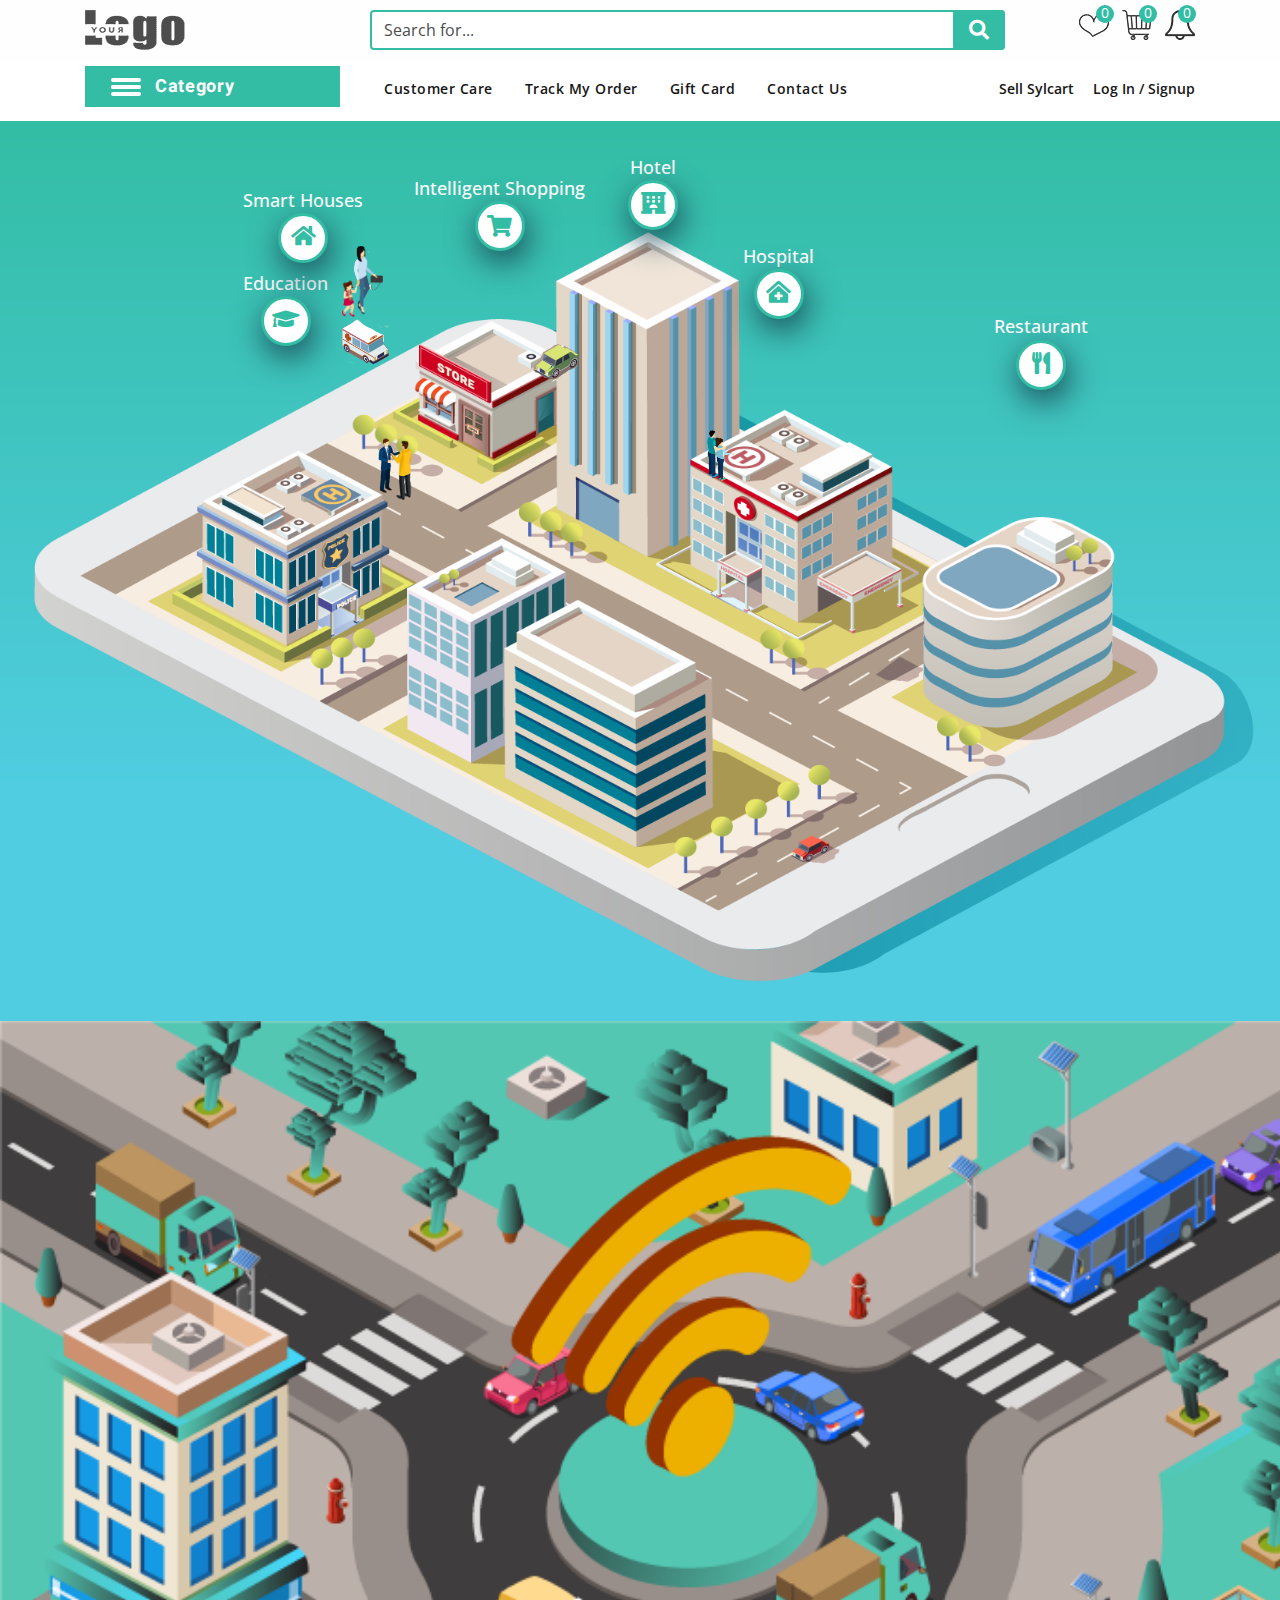
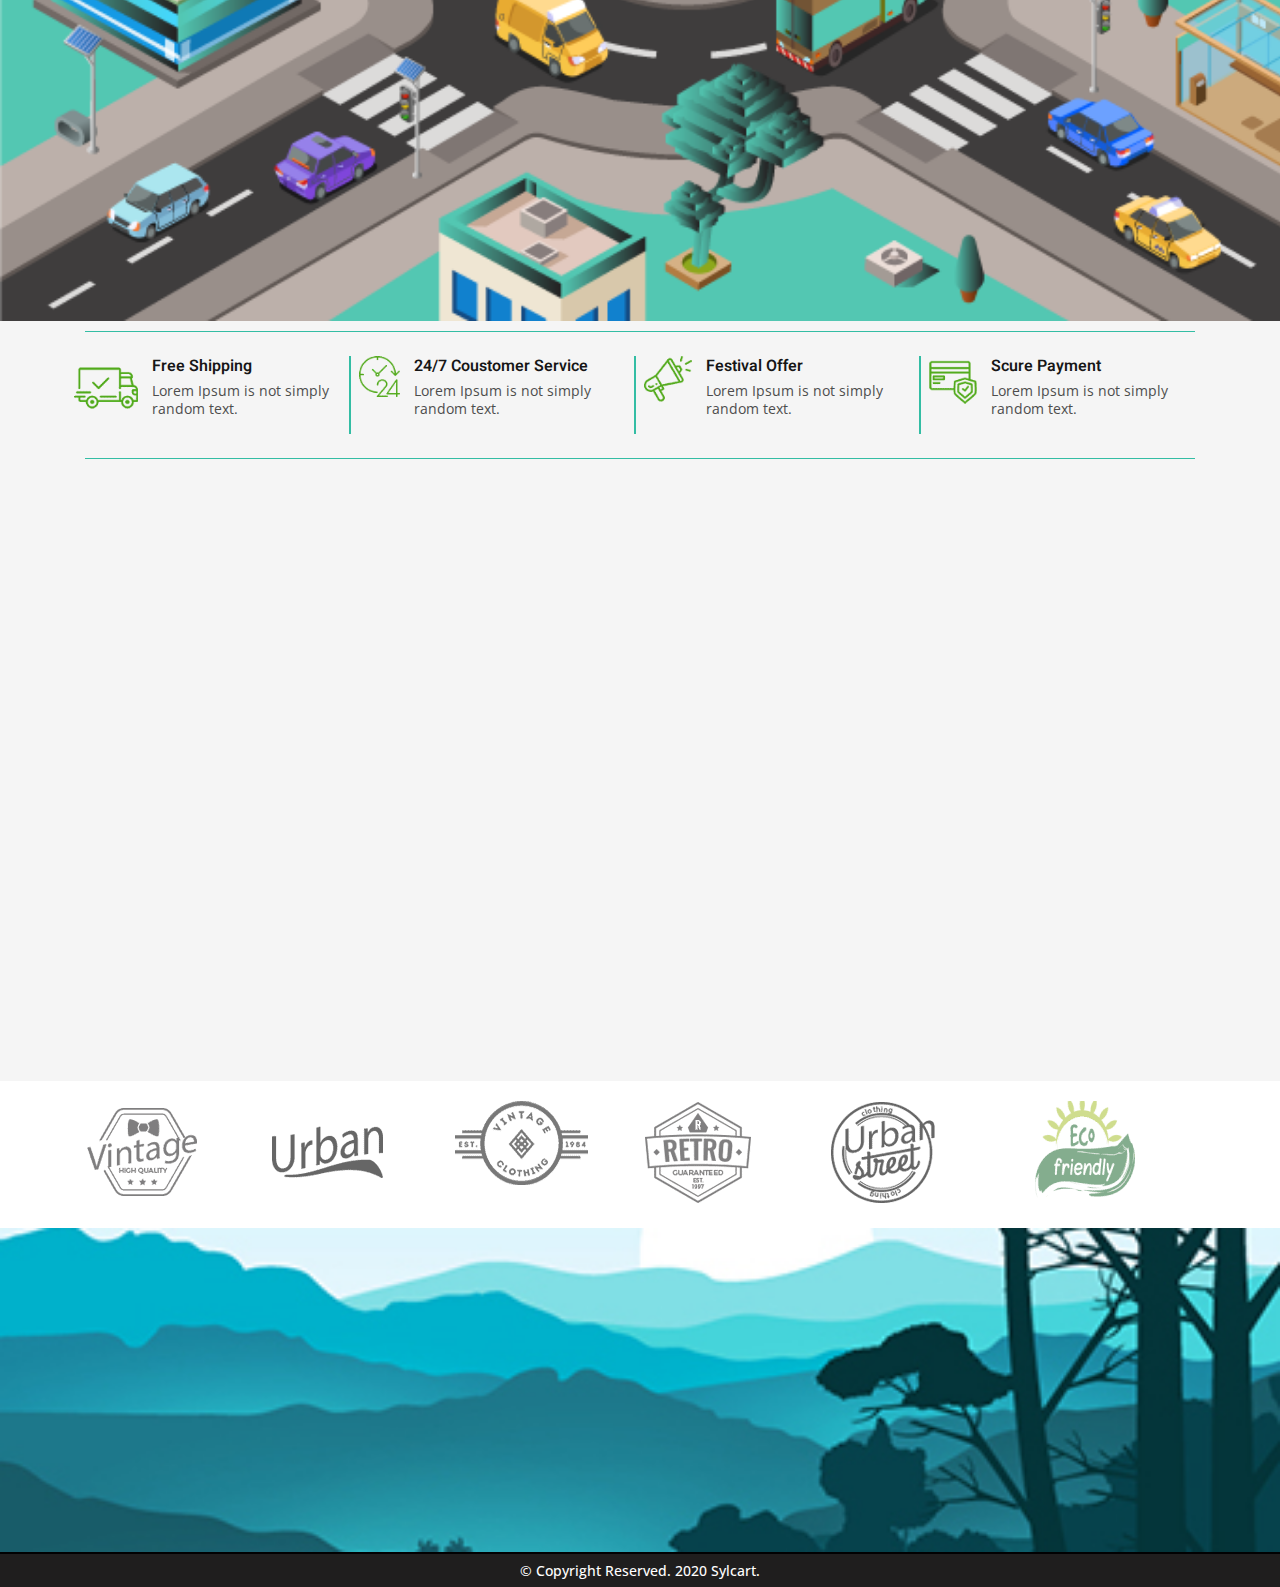
==== index.html @ ba83e910 "a new project of delwar sir" ====
<!DOCTYPE html>
<html lang="en">
<head>
    <meta charset="UTF-8">
    <meta name="viewport" content="width=device-width, initial-scale=1.0">
    <title>smart city</title>
    <!--=== ALL CSS Here ===-->
    <!--=== Bootstrap ===-->
	<link rel="stylesheet" href="https://maxcdn.bootstrapcdn.com/bootstrap/4.0.0/css/bootstrap.min.css">
	<link href="https://fonts.googleapis.com/css2?family=Heebo:wght@400;500;600;700&family=Open+Sans:wght@400;600;700;800&display=swap" rel="stylesheet"> 
    <!--=== Fontawesome icon ===-->
    <link rel="stylesheet" href="assets/css/fontawesome.min.css">
	<link rel="stylesheet" href="assets/css/all.min.css">
	<!--=== slick slider ===-->
	<link rel="stylesheet" href="assets/css/plugin/slick.css">
	<link rel="stylesheet" href="assets/css/plugin/slick-theme.css">
	<!--=== OWL CAROUSEL ===-->
	<link rel="stylesheet" href="assets/css/plugin/owl.carousel.min.css">
	<link rel="stylesheet" href="assets/css/plugin/owl.theme.default.min.css">
    <!--=== wow animation ===-->
    <link rel="stylesheet" href="assets//css/plugin/animate.css">
    <!--=== Custom CSS ===-->
    <link rel="stylesheet" href="assets/css/style.css">
    <link rel="stylesheet" href="assets/css/responsive.css">
</head>
<body>
	  <!-- LOADER AREA START -->
	  <div class="loader_box">
		<div class="loading">
		  <div class="loading__ring">
			<svg xmlns="http://www.w3.org/2000/svg" xmlns:xlink="http://www.w3.org/1999/xlink" version="1.1" x="0px" y="0px" viewBox="0 0 100 100" style="enable-background:new 0 0 100 100;" xml:space="preserve"><path d="M85.5,42c-0.2-0.8-0.5-1.7-0.8-2.5c-0.3-0.9-0.7-1.6-1-2.3c-0.3-0.7-0.6-1.3-1-1.9c0.3,0.5,0.5,1.1,0.8,1.7  c0.2,0.7,0.6,1.5,0.8,2.3s0.5,1.7,0.8,2.5c0.8,3.5,1.3,7.5,0.8,12c-0.4,4.3-1.8,9-4.2,13.4c-2.4,4.2-5.9,8.2-10.5,11.2  c-1.1,0.7-2.2,1.5-3.4,2c-0.5,0.2-1.2,0.6-1.8,0.8s-1.3,0.5-1.9,0.8c-2.6,1-5.3,1.7-8.1,1.8l-1.1,0.1L53.8,84c-0.7,0-1.4,0-2.1,0  c-1.4-0.1-2.9-0.1-4.2-0.5c-1.4-0.1-2.8-0.6-4.1-0.8c-1.4-0.5-2.7-0.9-3.9-1.5c-1.2-0.6-2.4-1.2-3.7-1.9c-0.6-0.3-1.2-0.7-1.7-1.1  l-0.8-0.6c-0.3-0.1-0.6-0.4-0.8-0.6l-0.8-0.6L31.3,76l-0.2-0.2L31,75.7l-0.1-0.1l0,0l-1.5-1.5c-1.2-1-1.9-2.1-2.7-3.1  c-0.4-0.4-0.7-1.1-1.1-1.7l-1.1-1.7c-0.3-0.6-0.6-1.2-0.9-1.8c-0.2-0.5-0.6-1.2-0.8-1.8c-0.4-1.2-1-2.4-1.2-3.7  c-0.2-0.6-0.4-1.2-0.5-1.9c-0.1-0.6-0.2-1.2-0.3-1.8c-0.3-1.2-0.3-2.4-0.4-3.7c-0.1-1.2,0-2.5,0.1-3.7c0.2-1.2,0.3-2.4,0.6-3.5  c0.1-0.6,0.3-1.1,0.4-1.7l0.1-0.8l0.3-0.8c1.5-4.3,3.8-8,6.5-11c0.8-0.8,1.4-1.5,2.1-2.1c0.9-0.9,1.4-1.3,2.2-1.8  c1.4-1.2,2.9-2,4.3-2.8c2.8-1.5,5.5-2.3,7.7-2.8s4-0.7,5.2-0.6c0.6-0.1,1.1,0,1.4,0s0.4,0,0.4,0h0.1c2.7,0.1,5-2.2,5-5  c0.1-2.7-2.2-5-5-5c-0.2,0-0.2,0-0.3,0c0,0-0.2,0.1-0.6,0.1c-0.4,0-1,0-1.8,0.1c-1.6,0.1-4,0.4-6.9,1.2c-2.9,0.8-6.4,2-9.9,4.1  c-1.8,1-3.6,2.3-5.4,3.8C26,21.4,25,22.2,24.4,23c-0.2,0.2-0.4,0.4-0.6,0.6c-0.2,0.2-0.5,0.4-0.6,0.7c-0.5,0.4-0.8,0.9-1.3,1.4  c-3.2,3.9-5.9,8.8-7.5,14.3l-0.3,1l-0.2,1.1c-0.1,0.7-0.3,1.4-0.4,2.1c-0.3,1.5-0.4,2.9-0.5,4.5c0,1.5-0.1,3,0.1,4.5  c0.2,1.5,0.2,3,0.6,4.6c0.1,0.7,0.3,1.5,0.4,2.3c0.2,0.8,0.5,1.5,0.7,2.3c0.4,1.6,1.1,3,1.7,4.4c0.3,0.7,0.7,1.4,1.1,2.1  c0.4,0.8,0.8,1.4,1.2,2.1c0.5,0.7,0.9,1.4,1.4,2s0.9,1.3,1.5,1.9c1.1,1.3,2.2,2.7,3.3,3.5l1.7,1.6c0,0,0.1,0.1,0.1,0.1c0,0,0,0,0,0  c0,0,0,0,0,0l0.1,0.1l0.1,0.1h0.2l0.5,0.4l1,0.7c0.4,0.2,0.6,0.5,1,0.7l1.1,0.6c0.8,0.4,1.4,0.9,2.1,1.2c1.4,0.7,2.9,1.5,4.4,2  c1.5,0.7,3.1,1,4.6,1.5c1.5,0.3,3.1,0.7,4.7,0.8c1.6,0.2,3.1,0.2,4.7,0.2c0.8,0,1.6-0.1,2.4-0.1l1.2-0.1l1.1-0.1  c3.1-0.4,6.1-1.3,8.9-2.4c0.8-0.3,1.4-0.6,2.1-0.9s1.3-0.7,2-1.1c1.3-0.7,2.6-1.7,3.7-2.5c0.5-0.4,1-0.9,1.6-1.3l0.8-0.6l0.2-0.2  c0,0,0.1-0.1,0.1-0.1c0.1-0.1,0,0,0,0v0.1l0.1-0.1l0.4-0.4c0.5-0.5,1-1,1.5-1.5c0.3-0.3,0.5-0.5,0.8-0.8l0.7-0.8  c0.9-1.1,1.8-2.2,2.5-3.3c0.4-0.6,0.7-1.1,1.1-1.7c0.3-0.7,0.6-1.2,0.9-1.8c2.4-4.9,3.5-9.8,3.7-14.4C87.3,49.7,86.6,45.5,85.5,42z"></path></svg>
		  </div>
		  <div class="loading__ring">
			<svg xmlns="http://www.w3.org/2000/svg" xmlns:xlink="http://www.w3.org/1999/xlink" version="1.1" x="0px" y="0px" viewBox="0 0 100 100" style="enable-background:new 0 0 100 100;" xml:space="preserve"><path d="M85.5,42c-0.2-0.8-0.5-1.7-0.8-2.5c-0.3-0.9-0.7-1.6-1-2.3c-0.3-0.7-0.6-1.3-1-1.9c0.3,0.5,0.5,1.1,0.8,1.7  c0.2,0.7,0.6,1.5,0.8,2.3s0.5,1.7,0.8,2.5c0.8,3.5,1.3,7.5,0.8,12c-0.4,4.3-1.8,9-4.2,13.4c-2.4,4.2-5.9,8.2-10.5,11.2  c-1.1,0.7-2.2,1.5-3.4,2c-0.5,0.2-1.2,0.6-1.8,0.8s-1.3,0.5-1.9,0.8c-2.6,1-5.3,1.7-8.1,1.8l-1.1,0.1L53.8,84c-0.7,0-1.4,0-2.1,0  c-1.4-0.1-2.9-0.1-4.2-0.5c-1.4-0.1-2.8-0.6-4.1-0.8c-1.4-0.5-2.7-0.9-3.9-1.5c-1.2-0.6-2.4-1.2-3.7-1.9c-0.6-0.3-1.2-0.7-1.7-1.1  l-0.8-0.6c-0.3-0.1-0.6-0.4-0.8-0.6l-0.8-0.6L31.3,76l-0.2-0.2L31,75.7l-0.1-0.1l0,0l-1.5-1.5c-1.2-1-1.9-2.1-2.7-3.1  c-0.4-0.4-0.7-1.1-1.1-1.7l-1.1-1.7c-0.3-0.6-0.6-1.2-0.9-1.8c-0.2-0.5-0.6-1.2-0.8-1.8c-0.4-1.2-1-2.4-1.2-3.7  c-0.2-0.6-0.4-1.2-0.5-1.9c-0.1-0.6-0.2-1.2-0.3-1.8c-0.3-1.2-0.3-2.4-0.4-3.7c-0.1-1.2,0-2.5,0.1-3.7c0.2-1.2,0.3-2.4,0.6-3.5  c0.1-0.6,0.3-1.1,0.4-1.7l0.1-0.8l0.3-0.8c1.5-4.3,3.8-8,6.5-11c0.8-0.8,1.4-1.5,2.1-2.1c0.9-0.9,1.4-1.3,2.2-1.8  c1.4-1.2,2.9-2,4.3-2.8c2.8-1.5,5.5-2.3,7.7-2.8s4-0.7,5.2-0.6c0.6-0.1,1.1,0,1.4,0s0.4,0,0.4,0h0.1c2.7,0.1,5-2.2,5-5  c0.1-2.7-2.2-5-5-5c-0.2,0-0.2,0-0.3,0c0,0-0.2,0.1-0.6,0.1c-0.4,0-1,0-1.8,0.1c-1.6,0.1-4,0.4-6.9,1.2c-2.9,0.8-6.4,2-9.9,4.1  c-1.8,1-3.6,2.3-5.4,3.8C26,21.4,25,22.2,24.4,23c-0.2,0.2-0.4,0.4-0.6,0.6c-0.2,0.2-0.5,0.4-0.6,0.7c-0.5,0.4-0.8,0.9-1.3,1.4  c-3.2,3.9-5.9,8.8-7.5,14.3l-0.3,1l-0.2,1.1c-0.1,0.7-0.3,1.4-0.4,2.1c-0.3,1.5-0.4,2.9-0.5,4.5c0,1.5-0.1,3,0.1,4.5  c0.2,1.5,0.2,3,0.6,4.6c0.1,0.7,0.3,1.5,0.4,2.3c0.2,0.8,0.5,1.5,0.7,2.3c0.4,1.6,1.1,3,1.7,4.4c0.3,0.7,0.7,1.4,1.1,2.1  c0.4,0.8,0.8,1.4,1.2,2.1c0.5,0.7,0.9,1.4,1.4,2s0.9,1.3,1.5,1.9c1.1,1.3,2.2,2.7,3.3,3.5l1.7,1.6c0,0,0.1,0.1,0.1,0.1c0,0,0,0,0,0  c0,0,0,0,0,0l0.1,0.1l0.1,0.1h0.2l0.5,0.4l1,0.7c0.4,0.2,0.6,0.5,1,0.7l1.1,0.6c0.8,0.4,1.4,0.9,2.1,1.2c1.4,0.7,2.9,1.5,4.4,2  c1.5,0.7,3.1,1,4.6,1.5c1.5,0.3,3.1,0.7,4.7,0.8c1.6,0.2,3.1,0.2,4.7,0.2c0.8,0,1.6-0.1,2.4-0.1l1.2-0.1l1.1-0.1  c3.1-0.4,6.1-1.3,8.9-2.4c0.8-0.3,1.4-0.6,2.1-0.9s1.3-0.7,2-1.1c1.3-0.7,2.6-1.7,3.7-2.5c0.5-0.4,1-0.9,1.6-1.3l0.8-0.6l0.2-0.2  c0,0,0.1-0.1,0.1-0.1c0.1-0.1,0,0,0,0v0.1l0.1-0.1l0.4-0.4c0.5-0.5,1-1,1.5-1.5c0.3-0.3,0.5-0.5,0.8-0.8l0.7-0.8  c0.9-1.1,1.8-2.2,2.5-3.3c0.4-0.6,0.7-1.1,1.1-1.7c0.3-0.7,0.6-1.2,0.9-1.8c2.4-4.9,3.5-9.8,3.7-14.4C87.3,49.7,86.6,45.5,85.5,42z"></path></svg>
		  </div>
		</div>
	  </div>
	  <!-- LOADER AREA END -->
  <!-- TOP HEADER AREA START -->
 <section class="top_bar">
   <div class="container">
		<div class="row">
			<div class="col-xl-3 col-lg-3 col-md-3 col-sm-4 col-4">
				<div class="logo">
					<a href="index.html"><img src="assets/image/logo_1.png" alt="logo"></a>
				</div>
			</div>
			<div class="col-xl-7 col-lg-7 col-md-7 col-sm-8 col-8">
				<div class="search_box">
					<div class="form-group">
						<input type="text" class="form-control" placeholder="Search for...">
						<a href="#">
							<i class="fa fa-search"></i>
						</a>
					</div>
				</div>
			</div>
			<div class="col-xl-2 col-lg-2 col-md-2">
				<div class="header_rt_box">
					<div class="icons_box ">
						<div class="wish_list menu_item">
							<img src="assets/image/header/heart.png" alt="heart">
							<span class="item_count">0</span>
						</div>
						<div class="cart menu_item">
							<img src="assets/image/header/shopping-cart.png" alt="cart">
							<span class="item_count">0</span>
						</div>
						<div class="notifiy menu_item">
							<img src="assets/image/header/notification.png" alt="notification">
							<span class="item_count">0</span>
						</div>
					</div>
				</div>
			</div>
		</div>
   </div>
 </section>
  <!-- TOP HEADER AREA END -->
<!-- HEADER AREA START-->
	<header class="header_area">
	<div class="container">
		<div class="row">
			<div class="col-xl-3 col-lg-3 col-md-3 col-sm-6 col-6">
				<div class="header_left">
					<div class="header_left_titel">
						<div id="nav_icon">
							<span></span>
							<span></span>
							<span></span>
							<span></span>
						</div>
						<h3>category</h3>
					</div>
					<nav class="left_menu">
						<ul>
							<li><a href="#">electronics <i class="fa fa-angle-down"></i></a>
								<ul class="sub_menu">
									<li><a href="#">tv</a></li>
									<li><a href="#">mobile</a></li>
									<li><a href="#">security cameras</a></li>
								</ul>
							</li>
							<li><a href="#">automotive & motorbike <i class="fa fa-angle-down"></i></a>
								<ul class="sub_menu">
									<li><a href="#">interior accessories</a></li>
									<li><a href="#">interior vehicle care</a></li>
									<li><a href="#">motor parts & accessories</a></li>
								</ul>
							</li>
							<li><a href="#">women's fashion <i class="fa fa-angle-down"></i></a>
								<ul class="sub_menu">
									<li class="sub_item">
										<a href="#" class="">panjabi</a>
									</li>
									<li class="sub_item">
										<a href="#" class="">shirts</a>
									</li>
									<li class="sub_item">
										<a href="#" class="">pant</a>
									</li>
								</ul>
							</li>
							<li><a href="#">babies & toys <i class="fa fa-angle-down"></i></a>
								<ul class="sub_menu">
									<li class="sub_item">
										<a href="#" class="sub_link">mother & baby</a>
									</li>
									<li class="sub_item">
										<a href="#" class="sub_link">feeding</a>
									</li>
									<li class="sub_item">
										<a href="#" class="sub_link">toys & games</a>
									</li>
									<li class="sub_item">
										<a href="#" class="sub_link">nursery</a>
									</li>
								</ul>
							</li>
							<li><a href="#">sports & outdoor <i class="fa fa-angle-down"></i></a>
								<ul class="sub_menu">
									<li class="sub_item">
										<a href="#" class="sub_link">cycling</a>
									</li>
									<li class="sub_item">
										<a href="#" class="sub_link">treadmils</a>
									</li>
								</ul>
							</li>
							<li><a href="#">home appliances <i class="fa fa-angle-down"></i></a>
								<ul class="sub_menu">
									<li class="sub_item">
										<a href="#" class="sub_link">demo item</a>
									</li>
									<li class="sub_item">
										<a href="#" class="sub_link">demo item</a>
									</li>
								</ul>
							</li>
							<li><a href="#">home & lifestyle <i class="fa fa-angle-down"></i></a>
								<ul class="sub_menu">
									<li class="sub_item">
										<a href="#" class="sub_link">demo item</a>
									</li>
									<li class="sub_item">
										<a href="#" class="sub_link">demo item</a>
									</li>
								</ul>
							</li>
						</ul>
					</nav>
				</div>
			</div>
			<div class="col_xl_6 col-lg-6 col-md-6 col-sm-12 col-12">
				<div class="top_mid_menu">
					<ul>
						<li><a href="#">customer care</a></li>
						<li><a href="#">track my order</a></li>
						<li><a href="#">gift card</a></li>
						<li><a href="#">contact us</a></li>
					</ul>
				</div>
			</div>
			<div class="col_xl_3 col-lg-3 col-md-3 col-sm-6 col-6">
				<div class="top_bar_right">
					<ul>
						<li><a href="seller_signin.html" class="top_btn">sell sylcart</a></li>
						<li><a href="login_registration.html" class="top_btn">log in / signup</a></li>
					</ul>
				</div>
			</div>
		</div>
	</div>
	</header>
<!-- HEADER AREA END-->
<!-- MOBILE MENU AREA START -->
  <!--MOBILE TOP HEADER AREA START -->
  <section class="top_mb_bar">
	<div class="container">
		 <div class="row">
			 <div class="col-md-4 col-sm-4 col-4">
				 <div class="logo">
					 <a href="index.html"><img src="assets/image/logo_1.png" alt="logo"></a>
				 </div>
			 </div>
			 <div class="col-md-8 col-sm-8 col-8">
				<div class="header_rt_box">
					<ul>
						<li>
							<a href="wishlist.html">
								<div class="wish_list menu_item" data-toggle="tooltip" data-placement="top" title="Wishlist">
									<img src="assets/image/header/heart.png" alt="heart">
									<span class="item_count">0</span>
								</div>
							</a>
						</li>
						<li>
							<a href="shopping_cart.html">
								<div class="cart menu_item" data-toggle="tooltip" data-placement="top" title="Cart">
									<img src="assets/image/header/shopping-cart.png" alt="cart">
									<span class="item_count">0</span>
								</div>
							</a>
						</li>
						<li>
							<a href="#">
								<div class="notifiy menu_item" data-toggle="tooltip" data-placement="top" title="Notification">
									<img src="assets/image/header/notification.png" alt="notification">
									<span class="item_count">0</span>
								</div>
							</a>
						</li>
						<li>
							<a href="seller_signin.html">
								<div class="shopper menu_item" data-toggle="tooltip" data-placement="top" title="Sell Sylcart">
									<img src="assets/image/header/businessman.png" alt="notification">
								</div>
							</a>
						</li>
						<li>
							<a href="login_registration.html">
								<div class="user menu_item" data-toggle="tooltip" data-placement="top" title="login/signup">
									<img src="assets/image/header/user.png" alt="heart">
								</div>
							</a>
						</li>
					</ul>
				</div>
			 </div>
		 </div>
	</div>
  </section>
   <!--MOBILE TOP HEADER AREA END -->
   <!--MOBILE HEADER AREA START-->
	<header class="mb_header_area">
		<div class="container">
			<div class="row">
				<div class="col-md-2 col-sm-2 col-3">
					<!-- Button trigger modal -->
					<button type="button" class="btn" data-toggle="modal" data-target="#mobile_menu">
						<i class="fas fa-bars"></i>
					</button>
					
					<!-- Modal -->
					<div class="modal fade" id="mobile_menu" tabindex="-1" role="dialog" aria-hidden="true">
						<div class="modal-dialog" role="document">
						<div class="modal-content">
							<!-- <div class="modal-header">
							<button type="button" class="close" data-dismiss="modal" aria-label="Close">
								<span aria-hidden="true">&times;</span>
							</button>
							</div> -->
							<div class="modal-body">
								<ul class="nav nav-tabs" id="myTab" role="tablist">
									<li class="nav-item">
									  <a class="nav-link active" id="menu_tab" data-toggle="tab" href="#menu" role="tab" aria-controls="menu" aria-selected="true">menu</a>
									</li>
									<li class="nav-item">
									  <a class="nav-link" id="category_tab" data-toggle="tab" href="#category" role="tab" aria-controls="category" aria-selected="false">category</a>
									</li>
								  </ul>
								  <div class="tab-content" id="myTabContent">
									<div class="tab-pane show active" id="menu" role="tabpanel" aria-labelledby="menu_tab">
										<div class="top_mid_menu">
											<ul>
												<li><a href="#">customer care</a></li>
												<li><a href="#">track my order</a></li>
												<li><a href="#">gift card</a></li>
												<li><a href="#">contact us</a></li>
											</ul>
										</div>
									</div>
									<div class="tab-pane fade" id="category" role="tabpanel" aria-labelledby="category_tab">
										<nav class="left_menu">
											<ul>
												<li><a href="#">electronics <i class="fa fa-angle-down"></i></a>
													<ul class="sub_menu">
														<li><a href="#">tv</a></li>
														<li><a href="#">mobile</a></li>
														<li><a href="#">security cameras</a></li>
													</ul>
												</li>
												<li><a href="#">automotive & motorbike <i class="fa fa-angle-down"></i></a>
													<ul class="sub_menu">
														<li><a href="#">interior accessories</a></li>
														<li><a href="#">interior vehicle care</a></li>
														<li><a href="#">motor parts & accessories</a></li>
													</ul>
												</li>
												<li><a href="#">women's fashion <i class="fa fa-angle-down"></i></a>
													<ul class="sub_menu">
														<li class="sub_item">
															<a href="#" class="">panjabi</a>
														</li>
														<li class="sub_item">
															<a href="#" class="">shirts</a>
														</li>
														<li class="sub_item">
															<a href="#" class="">pant</a>
														</li>
													</ul>
												</li>
												<li><a href="#">babies & toys <i class="fa fa-angle-down"></i></a>
													<ul class="sub_menu">
														<li class="sub_item">
															<a href="#" class="sub_link">mother & baby</a>
														</li>
														<li class="sub_item">
															<a href="#" class="sub_link">feeding</a>
														</li>
														<li class="sub_item">
															<a href="#" class="sub_link">toys & games</a>
														</li>
														<li class="sub_item">
															<a href="#" class="sub_link">nursery</a>
														</li>
													</ul>
												</li>
												<li><a href="#">sports & outdoor <i class="fa fa-angle-down"></i></a>
													<ul class="sub_menu">
														<li class="sub_item">
															<a href="#" class="sub_link">cycling</a>
														</li>
														<li class="sub_item">
															<a href="#" class="sub_link">treadmils</a>
														</li>
													</ul>
												</li>
												<li><a href="#">home appliances <i class="fa fa-angle-down"></i></a>
													<ul class="sub_menu">
														<li class="sub_item">
															<a href="#" class="sub_link">demo item</a>
														</li>
														<li class="sub_item">
															<a href="#" class="sub_link">demo item</a>
														</li>
													</ul>
												</li>
												<li><a href="#">home & lifestyle <i class="fa fa-angle-down"></i></a>
													<ul class="sub_menu">
														<li class="sub_item">
															<a href="#" class="sub_link">demo item</a>
														</li>
														<li class="sub_item">
															<a href="#" class="sub_link">demo item</a>
														</li>
													</ul>
												</li>
											</ul>
										</nav>
									</div>
								</div>
							</div>
						</div>
						</div>
					</div>
				</div>
				<div class="col-md-10 col-sm-10 col-9">
					<div class="search_box">
						<div class="form-group">
							<input type="text" class="form-control" placeholder="Search for...">
							<a href="#">
								<i class="fa fa-search"></i>
							</a>
						</div>
					</div>
				</div>
			</div>
		</div>
		</header>
	<!--MOBILE HEADER AREA END-->
<!-- MOBILE MENU AREA END -->
	<!-- SMART CITY  AREA START -->
	<section class="smart_city_area">
		<div class="container-fluid">
			<div class="row">
				<div class="col-xl-12 col-lg-12 px-0">
					<div class="smart_city">
						<div class="smart_button">
							<a href="education.html" class="btn edu_btn"><span class="education">education</span><br/><span><i class="fas fa-graduation-cap"></i></span></a>
							<a href="hospital.html" class="btn hospital_btn"><span class="hospital">hospital</span><br/><span><i class="fas fa-clinic-medical"></i></span></a>
							<a href="smart_house.html" class="btn home_btn"><span class="home">smart houses</span><br/><span><i class="fas fa-home"></i></span></a>
							<a href="int_shopping.html" class="btn shopping_btn"><span class="shopping">intelligent shopping</span><br/><span><i class="fas fa-shopping-cart"></i></span></a>
							<a href="restaurant.html" class="btn restaurant_btn"><span class="restaurant">restaurant</span><br/><span><i class="fas fa-utensils"></i></span></a>
							<a href="hotel.html" class="btn hotel_btn"><span class="hotel">hotel</span><br/><span><i class="fas fa-hotel"></i></span></a>
							<!-- <a href="#" class="wifi"><span><i class="fas fa-wifi"></i></span></a> -->
						</div>
						<div class="city_bg_img">
							<img class="city_bg" src="assets/image/smart_city_object/smart_city.png" alt="image">
							<div class="city_object">
								<div class="car_1">
									<!-- <img src="assets/image/smart_city_object/car_1.png" alt="image"> -->
								</div>
								<div class="car_2">
									<img src="assets/image/smart_city_object/car_2.png" alt="image">
								</div>
								<div class="car_3">
									<img src="assets/image/smart_city_object/car_3.png" alt="image">
								</div>
								<div class="hospital">
									<!-- <img src="assets/image/smart_city_object/smart_city_hospital.png" alt="image"> -->
								</div>
								<div class="police">
									<img class="img_1" src="assets/image/smart_city_object/smart_city_police.png" alt="image">
									<img class="img_2" src="assets/image/smart_city_object/smart_city_public.png" alt="image">
								</div>
								<!-- <div class="public">
									<img src="assets/image/smart_city_object/smart_city_public.png" alt="image">
								</div> -->
								<div class="road">
									<img src="assets/image/smart_city_object/smart_city_road.png" alt="image">
								</div>
							</div>
						</div>
					</div>
				</div>
			</div>
		</div>
	</section>
	<!-- SMART CITY AREA END -->
	<!-- CITY FOCUS POINT AREA START -->
		<section class="city_focus_area" data-background="assets/image/smart_city_object/208-[Converted].png">

		</section>
	<!-- CITY FOCUS POINT AREA END -->


	<!-- SERVICE AREA START -->
	<section class="service_area">
		<div class="container">
			<div class="service_inner_ctn">
				<div class="row">
					<div class="col-xl-3 col-lg-3 col-md-3 col-sm-6 col-12 p-1">
						<div class="service_ctn">
							<div class="service_icon">
								<a href="#"><img src="assets/image/shipped.png" alt="delivary"></a>
							</div>
							<div class="service_description">
								<a href="#"><h4>free shipping</h4></a>
								<p>Lorem Ipsum is not simply random text.</p>
							</div>
						</div>
					</div>
					<div class="col-xl-3 col-lg-3 col-md-3 col-sm-6 col-12 p-1">
						<div class="service_ctn">
							<div class="service_icon">
								<a href="#"><img src="assets/image/24-hours.png" alt="hours"></a>
							</div>
							<div class="service_description">
								<a href="#"><h4>24/7 coustomer service</h4></a>
								<p>Lorem Ipsum is not simply random text.</p>
							</div>
						</div>
					</div>
					<div class="col-xl-3 col-lg-3 col-md-3 col-sm-6 col-12 p-1">
						<div class="service_ctn">
							<div class="service_icon">
								<a href="#"><img src="assets/image/promotion.png" alt="offer"></a>
							</div>
							<div class="service_description">
								<a href="#"><h4>festival offer</h4></a>
								<p>Lorem Ipsum is not simply random text.</p>
							</div>
						</div>
					</div>
					<div class="col-xl-3 col-lg-3 col-md-3 col-sm-6 col-12 p-1">
						<div class="service_ctn last_ctn">
							<div class="service_icon">
								<a href="#"><img src="assets/image/verification.png" alt="payment"></a>
							</div>
							<div class="service_description">
								<a href="#"><h4>scure payment</h4></a>
								<p>Lorem Ipsum is not simply random text.</p>
							</div>
						</div>
					</div>
				</div>
			</div>
		</div>
	</section>
	<!-- SERVICE AREA END -->
	<!-- OFFER AREA START -->
	<section class="offer_area section_padding_4">
		<div class="container">
			<div class="row">
				<div class="col-xl-4 col-lg-4 col-md-4 col-sm-4 col-12 firstbanner">
					<div class="offer_box wow fadeInUp">
						<a href="#"><img src="assets/image/shopping_center/offer_1.png" alt="offer"></a>
					</div>
				</div>
				<div class="col-xl-4 col-lg-4 col-md-4 col-sm-4 col-12 middlebanner">
					<div class="offer_box middle_offer_box wow fadeInUp">
						<a href="#"><img src="assets/image/shopping_center/offer_2.png" alt="offer"></a>
					</div>
					<div class="offer_box wow fadeInUp">
						<a href="#"><img src="assets/image/shopping_center/offer_3.png" alt="offer"></a>
					</div>
				</div>
				<div class="col-xl-4 col-lg-4 col-md-4 col-sm-4 col-12 secondbanner">
					<div class="offer_box wow fadeInUp">
						<a href="#"><img src="assets/image/shopping_center/offer_4.png" alt="offer"></a>
					</div>
				</div>
			</div>
		</div>
	</section>
	<!-- OFFER AREA END -->
	<!-- NEWSLETTER AREA START -->
	<section class="newsletter_area section_padding wow fadeInUp">
		<div class="container">
			<div class="row">
				<div class="col-xl-6 col-lg-6 col-md-6 col-sm-12 col-12">
					<div class="newsletter_ctn wow fadeInUp">
						<h4>Search what's on your mind</h4>
						<input type="text" placeholder="search" class="form-control">
						<a href="#" class="btn"><i class="fa fa-search"></i></a>
					</div>
				</div>
				<div class="col-xl-6 col-lg-6 col-md-6 col-sm-12 col-12">
					<div class="newsletter_ctn wow fadeInUp">
						<h4>Subscribe to our newsletter</h4>
						<input type="email" placeholder="enter your mail address" class="form-control">
						<a href="#" class="btn"><i class="far fa-envelope"></i></a>
					</div>
				</div>
			</div>
		</div>
	</section>
	<!-- NEWSLETTER AREA START -->
	<!-- SPONSOR AREA START -->
	<section class="sponsor_area section_padding">
		<div class="container">
			<div class="sponsor_slider">
				<div class="brand_item">
				<img src="assets/image/sponsor/client-1.png" alt="logo">
				</div>
				<div class="brand_item">
					<img src="assets/image/sponsor/client-2.png" alt="logo">
				</div>
				<div class="brand_item">
					<img src="assets/image/sponsor/client-3.png" alt="logo">
				</div>
				<div class="brand_item">
					<img src="assets/image/sponsor/client-4.png" alt="logo">
				</div>
				<div class="brand_item">
					<img src="assets/image/sponsor/client-5.png" alt="logo">
				</div>
				<div class="brand_item">
					<img src="assets/image/sponsor/client-6.png" alt="logo">
				</div>
				<div class="brand_item">
					<img src="assets/image/sponsor/client-7.png" alt="logo">
				</div>
				<div class="brand_item">
					<img src="assets/image/sponsor/client-8.png" alt="logo">
				</div>
				<div class="brand_item">
					<img src="assets/image/sponsor/client-1.png" alt="logo">
				</div>
				<div class="brand_item">
					<img src="assets/image/sponsor/client-2.png" alt="logo">
				</div>
				<div class="brand_item">
					<img src="assets/image/sponsor/client-3.png" alt="logo">
				</div>
				<div class="brand_item">
					<img src="assets/image/sponsor/client-4.png" alt="logo">
				</div>
				<div class="brand_item">
					<img src="assets/image/sponsor/client-5.png" alt="logo">
				</div>
				<div class="brand_item">
					<img src="assets/image/sponsor/client-6.png" alt="logo">
				</div>
				<div class="brand_item">
					<img src="assets/image/sponsor/client-7.png" alt="logo">
				</div>
				<div class="brand_item">
					<img src="assets/image/sponsor/client-8.png" alt="logo">
				</div>
			</div>
		</div>
	</section>
	<!-- SPONSOR AREA END -->	
	<!-- FOOTER AREA START -->
	<section class="footer_area section_padding_2" data-background="assets/image/smart_city_object/2750359.jpg">
		<div class="container">
			<div class="row">
				<div class="col-xl-3 col-lg-3 col-md-3 col-sm-6 col-12 px-3 px-lg-3 px-md-0">
					<div class="fotter_ctn wow fadeInLeft">
						<div class="footer_titel">
							<h4>contact us</h4>
						</div>
						<div class="footer_links contact_link">
							<ul>
								<li><a href="#"><i class="fas fa-headset"></i> (+0214)0 315 215</a></li>
								<li><a href=""><i class="fas fa-envelope-open-text"></i> help_sylcart@gmail.com</a></li>
							</ul>
						</div>
					</div>
				</div>
				<div class="col-xl-3 col-lg-3 col-md-3 col-sm-6 col-12">
					<div class="fotter_ctn wow fadeInUp">
						<div class="footer_titel">
							<h4>customer care</h4>
						</div>
						<div class="footer_links">
							<ul>
								<li><a href="#">account</a></li>
								<li><a href="#">returns</a></li>
								<li><a href="#">help center</a></li>
								<li><a href="#">track order</a></li>
								<li><a href="#">privacy policy</a></li>
								<li><a href="#">terms & conditions</a></li>
							</ul>
						</div>
					</div>
				</div>
				<div class="col-xl-3 col-lg-3 col-md-3 col-sm-6 col-12">
					<div class="fotter_ctn wow fadeInUp">
						<div class="footer_titel">
							<h4>useful links</h4>
						</div>
						<div class="footer_links">
							<ul>
								<li><a href="index.html">home</a></li>
								<li><a href="">blog</a></li>
								<li><a href="">cart</a></li>
								<li><a href="">F.A.Q.</a></li>
								<li><a href="#">about us</a></li>
								<li><a href="">contact us</a></li>
							</ul>
						</div>
					</div>
				</div>
				<div class="col-xl-3 col-lg-3 col-md-3 col-sm-6 col-12">
					<div class="fotter_ctn wow fadeInRight">
						<div class="footer_titel">
							<h4>get in touch</h4>
						</div>
						<div class="footer_links social_media">
							<ul>
								<li><a href="#"><i class="fab fa-facebook-f"></i></a></li>
								<li><a href="#"><i class="fab fa-twitter"></i></a></li>
								<li><a href="#"><i class="fab fa-youtube"></i></a></li>
								<li><a href="#"><i class="far fa-envelope"></i></a></li>
								<li><a href="#"><i class="fab fa-instagram"></i></a></li>
							</ul>
						</div>
						<div class="payment_methods">
							<ul>
								<li><a href="#" class="payment_1"><img src="assets/image/footer/payment_1.jpg" alt="payment system"></a></li>
								<li><a href="#" class="payment_2"><img src="assets/image/footer/payment_2.jpg" alt="payment system"></a></li>
								<li><a href="#" class="payment_3"><img src="assets/image/footer/payment_3.jpg" alt="payment system"></a></li>
								<li><a href="#" class="payment_4"><img src="assets/image/footer/payment_4.jpg" alt="payment system"></a></li>
							</ul>
						</div>
					</div>
				</div>
			</div>
		</div>
	</section>
	<!-- FOOTER AREA END -->
   <!--===  Copyright Area start ===-->
   <section>
	<div class="copyright_area">
		<div class="container">
			<div class="copyright text-center">
				<p>&copy; Copyright Reserved. <a href="#"> 2020 Sylcart.</a></p>
			</div>
		</div>
	</div>
</section>
<!--===  Copyright Area End ===-->
<!-- Scroll to Top button selector -->
<a class="to-top"><i class="fas fa-level-up-alt"></i></a>




    <!--=== ALL JS Here ===-->
    <!--=== jQuery 3.4.1 ===-->
	<script src="assets/js/jquery-3.4.1.min.js"></script>
	<!--=== Bootstrap js ===-->
	<script src="https://cdnjs.cloudflare.com/ajax/libs/popper.js/1.12.9/umd/popper.min.js"></script>
    <script src="https://maxcdn.bootstrapcdn.com/bootstrap/4.0.0/js/bootstrap.min.js"></script>
    <!--=== WOW Animation Js===-->
	<script src="assets/js/plugin/wow.min.js"></script>
	<script src="assets/js/plugin/owl.carousel.min.js"></script>
	<script src="assets/js/plugin/slick.js"></script>
	<script src="assets/js/plugin/jquery.carousel.js"></script>
    <!--=== to top  js===-->
    <script src="assets/js/plugin/jquery.toTop.min.js"></script>
      <!--=== smooth scroll js===-->
      <script src="assets/js/plugin/smoothscroll.js"></script>
    <!--=== Custom JS ===-->
    <script src="assets/js/main.js"></script>
</body>
</html>
---- assets/css/style.css ----
/*
	@File:Sylcart Styles

	* This file contains the styling for the actual template, this
	is the file you need to edit to change the look of the
	template.

	This files contents are outlined below>>>>>

	*******************************************
	*******************************************

	==== INDEX PAGE CSS
	
	** - Default CSS
	** - 
*/
* {
  margin: 0;
  padding: 0;
}

html {
  scroll-behavior: smooth;
}

html,
body {
  width: 100%;
  height: 100%;
  font-family: 'Open Sans', sans-serif;
  background: #F5F5F5;
}

h1, h2, h3, h4, h5, h6 {
  font-family: 'Heebo', sans-serif;
}

img {
  max-width: 100%;
}

ul {
  margin: 0;
  padding: 0;
}

ul li {
  list-style-type: none;
  display: inline-block;
}

ul li a {
  text-decoration: none;
}

ul li a:hover {
  text-decoration: none;
}

.btn.focus,
.btn:focus {
  outline: none;
  -webkit-box-shadow: 0 0 0 0.2rem rgba(0, 123, 255, 0);
  box-shadow: 0 0 0 0.2rem rgba(0, 123, 255, 0);
}

button:focus {
  outline: none;
}

.form-control:focus {
  outline: 0;
  -webkit-box-shadow: none;
  box-shadow: none;
}

.pb-40 {
  padding-bottom: 40px;
}

.pb-25 {
  padding-bottom: 25px;
}

.section_padding {
  padding: 20px 0;
}

.section_padding_4 {
  padding: 12px 0 18px 0;
}

.section_padding_2 {
  padding: 40px 0 30px 0;
}

.section_titel {
  margin-bottom: 20px;
}

.section_titel h4 {
  font-size: 30px;
  line-height: 1.5;
  text-transform: capitalize;
  color: #161616;
  font-weight: 400;
  margin: 0;
}

.section_titel h4 span {
  font-weight: 700;
}

.loader_box {
  height: 100vh;
  display: -webkit-box;
  display: -ms-flexbox;
  display: flex;
  -webkit-box-align: center;
      -ms-flex-align: center;
          align-items: center;
  -webkit-box-pack: center;
      -ms-flex-pack: center;
          justify-content: center;
  background: #fff;
}

/* Animation */
@-webkit-keyframes rotate {
  to {
    -webkit-transform: rotate(360deg);
            transform: rotate(360deg);
  }
}
@keyframes rotate {
  to {
    -webkit-transform: rotate(360deg);
            transform: rotate(360deg);
  }
}

/* Loading Icon */
.loading {
  width: 100px;
  height: 100px;
}

.loading__ring {
  position: absolute;
  width: 100px;
  height: 100px;
}

.loading__ring:first-child {
  -webkit-transform: skew(30deg, 20deg);
          transform: skew(30deg, 20deg);
}

.loading__ring:last-child {
  -webkit-transform: skew(-30deg, -20deg) scale(-1, 1);
          transform: skew(-30deg, -20deg) scale(-1, 1);
}

.loading__ring:last-child svg {
  -webkit-animation-delay: -0.5s;
          animation-delay: -0.5s;
}

.loading__ring svg {
  -webkit-animation: rotate 1s linear infinite;
          animation: rotate 1s linear infinite;
  fill: #33BDA4;
}

.top_bar {
  padding: 10px 0px 10px 0px;
  background: #fefefe;
}

.top_bar .search_box {
  position: relative;
}

.top_bar .search_box .form-group {
  margin-bottom: 0;
}

.top_bar .search_box .form-group input {
  width: 100%;
  height: 40px;
  border: 2px solid #33BDA4;
}

.top_bar .search_box .form-group input::-webkit-input-placeholder {
  font-weight: 400;
  font-size: 16px;
  color: #4d4c4c;
}

.top_bar .search_box .form-group input:-ms-input-placeholder {
  font-weight: 400;
  font-size: 16px;
  color: #4d4c4c;
}

.top_bar .search_box .form-group input::-ms-input-placeholder {
  font-weight: 400;
  font-size: 16px;
  color: #4d4c4c;
}

.top_bar .search_box .form-group input::placeholder {
  font-weight: 400;
  font-size: 16px;
  color: #4d4c4c;
}

.top_bar .search_box .form-group input:focus {
  font-weight: 400;
  font-size: 16px;
  color: #4d4c4c;
}

.top_bar .search_box .form-group a {
  position: absolute;
  top: 0;
  right: 0;
  background: #33BDA4;
  color: #fff;
  padding: 5px 16px;
  font-size: 20px;
  line-height: 1.5;
  border-radius: 4px;
  -webkit-border-radius: 4px;
  -moz-border-radius: 4px;
  -ms-border-radius: 4px;
  -o-border-radius: 4px;
}

.top_bar .header_rt_box {
  text-align: right;
}

.top_bar .header_rt_box .icons_box .menu_item {
  display: inline;
  color: #161616;
  position: relative;
  margin-right: 9px;
  cursor: pointer;
}

.top_bar .header_rt_box .icons_box .menu_item:last-child {
  margin-right: 0;
}

.top_bar .header_rt_box .icons_box .menu_item span {
  position: absolute;
  top: -7px;
  right: -1px;
  background: #33BDA4;
  border-radius: 50%;
  height: 18px;
  width: 18px;
  font-size: 14px;
  line-height: 1.2;
  padding-right: 5px;
  color: #fff;
}

header.header_area {
  padding: 6px 0 14px 0;
  background: #ffffff;
}

header.header_area .header_left {
  cursor: pointer;
}

header.header_area .header_left .header_left_titel {
  padding: 7px 0;
  background: #33BDA4;
  position: relative;
}

header.header_area .header_left .header_left_titel #nav_icon {
  width: 30px;
  height: 30px;
  position: absolute;
  left: 10%;
  -webkit-transform: rotate(0deg);
  transform: rotate(0deg);
  -webkit-transition: .5s ease-in-out;
  transition: .5s ease-in-out;
  cursor: pointer;
}

header.header_area .header_left .header_left_titel #nav_icon span {
  display: block;
  position: absolute;
  height: 4px;
  width: 100%;
  background: #ffffff;
  border-radius: 9px;
  opacity: 1;
  left: 0;
  -webkit-transition: .25s ease-in-out;
  transition: .25s ease-in-out;
}

header.header_area .header_left .header_left_titel #nav_icon span:nth-child(1) {
  top: 5px;
}

header.header_area .header_left .header_left_titel #nav_icon span:nth-child(2), header.header_area .header_left .header_left_titel #nav_icon span:nth-child(3) {
  top: 12px;
}

header.header_area .header_left .header_left_titel #nav_icon span:nth-child(4) {
  top: 19px;
}

header.header_area .header_left .header_left_titel h3 {
  font-weight: 700;
  line-height: 1.5;
  text-transform: capitalize;
  font-size: 18px;
  margin-left: 70px;
  color: #ffffff;
  letter-spacing: 0.70px;
  margin-bottom: 0;
}

header.header_area .header_left .left_menu {
  position: absolute;
  background: #ffffff;
  width: 90%;
  padding: 20px 30px;
  visibility: hidden;
  z-index: 9;
}

header.header_area .header_left .left_menu ul li {
  display: block;
  margin-bottom: 7px;
}

header.header_area .header_left .left_menu ul li a {
  color: #161616;
  font-size: 14px;
  line-height: 1.5;
  font-weight: 400;
  text-transform: capitalize;
  cursor: pointer;
}

header.header_area .header_left .left_menu ul li a:hover {
  color: #33BDA4;
}

header.header_area .header_left .left_menu ul li i {
  float: right;
}

header.header_area .header_left .left_menu ul li:hover {
  color: #33BDA4;
}

header.header_area .header_left .left_menu ul li .sub_menu {
  position: absolute;
  background: #fff;
  width: 200px;
  right: -200px;
  padding: 20px 10px;
  opacity: 1;
  top: 0;
  visibility: hidden;
  -webkit-box-shadow: 0px 0px 10px 0px #e5e5e5;
  box-shadow: 0px 0px 10px 0px #e5e5e5;
  transition: .3s;
  -webkit-transition: .3s;
  -moz-transition: .3s;
  -ms-transition: .3s;
  -o-transition: .3s;
}

header.header_area .header_left .left_menu ul li:hover .sub_menu {
  visibility: visible;
  opacity: 1;
}

header.header_area .header_left .left_menu ul li:hover i {
  transform: rotate(-90deg);
  -webkit-transform: rotate(-90deg);
  -moz-transform: rotate(-90deg);
  -ms-transform: rotate(-90deg);
  -o-transform: rotate(-90deg);
  color: #33BDA4;
}

header.header_area .header_left.menu_show .left_menu {
  visibility: visible;
}

header.header_area .top_mid_menu ul {
  position: relative;
  top: 10px;
}

header.header_area .top_mid_menu ul li {
  margin: 0 14px;
}

header.header_area .top_mid_menu ul li a {
  text-transform: capitalize;
  color: #161616;
  font-weight: 600;
  font-size: 14px;
  line-height: 1.5;
  letter-spacing: .5px;
}

header.header_area .top_mid_menu ul li a:hover {
  color: #33BDA4;
}

header.header_area .top_bar_right {
  text-align: right;
}

header.header_area .top_bar_right ul {
  position: relative;
  top: 10px;
}

header.header_area .top_bar_right ul li {
  margin-right: 15px;
}

header.header_area .top_bar_right ul li:last-child {
  margin-right: 0;
}

header.header_area .top_bar_right ul li .top_btn {
  text-transform: capitalize;
  font-size: 14px;
  color: #161616;
  line-height: 1.5;
  font-weight: 600;
}

header.header_area .top_bar_right ul li .top_btn:hover {
  text-decoration: underline;
  color: #33BDA4;
}

.menu-shrink {
  position: fixed !important;
  background: #fff !important;
  color: #000000;
  width: 100%;
  padding: 20px 0;
  -webkit-transition: .4s;
  transition: .4s;
  z-index: 9999;
  top: 0;
  -webkit-box-shadow: 0 0 10px 0 rgba(0, 0, 0, 0.3);
  box-shadow: 0 0 10px 0 rgba(0, 0, 0, 0.3);
}

.top_mb_bar {
  padding: 10px 0px 10px 0px;
  background: #fefefe;
  display: none;
}

.top_mb_bar .header_rt_box ul {
  text-align: right;
}

.top_mb_bar .header_rt_box ul li {
  margin-right: 20px;
}

.top_mb_bar .header_rt_box ul li:last-child {
  margin-right: 0;
}

.top_mb_bar .header_rt_box ul li a .menu_item {
  position: relative;
  cursor: pointer;
}

.top_mb_bar .header_rt_box ul li a .menu_item img {
  width: 30px;
}

.top_mb_bar .header_rt_box ul li a .menu_item span {
  position: absolute;
  top: -4px;
  right: -10px;
  background: #33BDA4;
  border-radius: 50%;
  height: 18px;
  width: 18px;
  font-size: 14px;
  line-height: 1.2;
  padding-right: 5px;
  color: #fff;
}

.mb_header_area {
  display: none;
}

.mb_header_area button {
  padding: 0;
}

.mb_header_area button i {
  font-size: 18px;
  line-height: 1.5;
  background: #33BDA4;
  color: #ffffff;
  padding: 7px 14px;
  border-radius: 5px;
  -webkit-border-radius: 5px;
  -moz-border-radius: 5px;
  -ms-border-radius: 5px;
  -o-border-radius: 5px;
}

.mb_header_area .modal {
  position: fixed;
  top: 25px;
  right: 0;
  bottom: 0;
  left: -268px;
  z-index: 1050;
  display: none;
  overflow: hidden;
  outline: 0;
}

.mb_header_area .modal .modal-content {
  width: 350px;
}

.mb_header_area .modal .modal-content .modal-header {
  border-bottom: none;
}

.mb_header_area .modal .modal-content .modal-header button span {
  color: #161616;
  font-size: 30px;
}

.mb_header_area .modal .modal-content .modal-header button span:hover {
  color: #33BDA4;
}

.mb_header_area .modal .modal-content .modal-body #myTab {
  border: 1px solid #33BDA4;
  width: 100%;
  margin: 0px 0 20px 0;
  border-radius: 6px;
  -webkit-border-radius: 6px;
  -moz-border-radius: 6px;
  -ms-border-radius: 6px;
  -o-border-radius: 6px;
  padding: 7px 36px;
}

.mb_header_area .modal .modal-content .modal-body #myTab li.nav-item {
  margin-right: 24px;
}

.mb_header_area .modal .modal-content .modal-body #myTab li.nav-item:last-child {
  margin-right: 0;
}

.mb_header_area .modal .modal-content .modal-body #myTab li.nav-item a {
  background: transparent;
  text-transform: capitalize;
  font-size: 16px;
  line-height: 1.3;
  color: #161616;
  padding: 7px 26px;
  border: 1px solid #33BDA4;
  border-radius: 5px;
  -webkit-border-radius: 5px;
  -moz-border-radius: 5px;
  -ms-border-radius: 5px;
  -o-border-radius: 5px;
}

.mb_header_area .modal .modal-content .modal-body #myTab li.nav-item a:hover {
  background: #33BDA4;
  color: #ffffff;
}

.mb_header_area .modal .modal-content .modal-body #myTab li.nav-item a.active {
  background: #33BDA4;
  color: #ffffff;
}

.mb_header_area .modal .modal-content .modal-body #myTabContent .top_mid_menu {
  text-align: left;
}

.mb_header_area .modal .modal-content .modal-body #myTabContent .top_mid_menu ul {
  position: relative;
  top: 10px;
}

.mb_header_area .modal .modal-content .modal-body #myTabContent .top_mid_menu ul li {
  display: block;
  margin: 0 6px 10px 0;
}

.mb_header_area .modal .modal-content .modal-body #myTabContent .top_mid_menu ul li a {
  text-transform: capitalize;
  color: #161616;
  font-weight: 500;
  font-size: 14px;
  line-height: 1.5;
  letter-spacing: .5px;
}

.mb_header_area .modal .modal-content .modal-body #myTabContent .top_mid_menu ul li a:hover {
  color: #33BDA4;
}

.mb_header_area .modal .modal-content .modal-body #myTabContent .left_menu {
  position: relative;
  background: #ffffff;
  width: 90%;
  padding: 20px 30px;
  z-index: 9;
}

.mb_header_area .modal .modal-content .modal-body #myTabContent .left_menu ul li {
  display: block;
  margin-bottom: 7px;
}

.mb_header_area .modal .modal-content .modal-body #myTabContent .left_menu ul li a {
  color: #161616;
  font-size: 14px;
  line-height: 1.5;
  font-weight: 400;
  text-transform: capitalize;
  cursor: pointer;
}

.mb_header_area .modal .modal-content .modal-body #myTabContent .left_menu ul li a:hover {
  color: #33BDA4;
}

.mb_header_area .modal .modal-content .modal-body #myTabContent .left_menu ul li i {
  float: right;
}

.mb_header_area .modal .modal-content .modal-body #myTabContent .left_menu ul li:hover {
  color: #33BDA4;
}

.mb_header_area .modal .modal-content .modal-body #myTabContent .left_menu ul li .sub_menu {
  position: relative;
  background: #fff;
  width: 100%;
  right: 0px;
  padding: 10px 20px;
  opacity: 1;
  top: 0;
  display: none;
  transition: .3s;
  -webkit-transition: .3s;
  -moz-transition: .3s;
  -ms-transition: .3s;
  -o-transition: .3s;
}

.mb_header_area .modal .modal-content .modal-body #myTabContent .left_menu ul li:hover .sub_menu {
  display: block;
  opacity: 1;
}

.mb_header_area .modal .modal-content .modal-body #myTabContent .left_menu ul li:hover i {
  transform: rotate(-90deg);
  -webkit-transform: rotate(-90deg);
  -moz-transform: rotate(-90deg);
  -ms-transform: rotate(-90deg);
  -o-transform: rotate(-90deg);
  color: #33BDA4;
}

.mb_header_area .search_box {
  position: relative;
}

.mb_header_area .search_box .form-group {
  margin-bottom: 0;
}

.mb_header_area .search_box .form-group input {
  width: 100%;
  height: 40px;
  border: 2px solid #33BDA4;
}

.mb_header_area .search_box .form-group input::-webkit-input-placeholder {
  font-weight: 400;
  font-size: 16px;
  color: #887788;
}

.mb_header_area .search_box .form-group input:-ms-input-placeholder {
  font-weight: 400;
  font-size: 16px;
  color: #887788;
}

.mb_header_area .search_box .form-group input::-ms-input-placeholder {
  font-weight: 400;
  font-size: 16px;
  color: #887788;
}

.mb_header_area .search_box .form-group input::placeholder {
  font-weight: 400;
  font-size: 16px;
  color: #887788;
}

.mb_header_area .search_box .form-group a {
  position: absolute;
  top: 0;
  right: 0;
  background: #33BDA4;
  color: #fff;
  padding: 5px 16px;
  font-size: 20px;
  line-height: 1.5;
  border-radius: 4px;
  -webkit-border-radius: 4px;
  -moz-border-radius: 4px;
  -ms-border-radius: 4px;
  -o-border-radius: 4px;
}

.middle_content_area {
  padding: 16px 0;
  position: relative;
}

.middle_content_area .hero_area_banner .banner_img {
  position: relative;
}

.middle_content_area .hero_area_banner .banner_img .banner_item_ctn img {
  width: 100%;
  margin: 0 0px 0 0;
  height: 350px;
}

.middle_content_area .hero_area_banner .banner_img .owl-carousel button.owl-dot {
  background: 0 0;
  color: inherit;
  border: none;
  padding: 0 !important;
  font: inherit;
}

.middle_content_area .hero_area_banner .banner_img .owl-dots {
  position: absolute;
  bottom: 0;
  left: 46%;
}

.middle_content_area .hero_area_banner .banner_img .owl-dots .owl-dot span {
  width: 10px;
  height: 10px;
  margin: 5px 7px;
  background: #D6D6D6;
  display: block;
  -webkit-transition: opacity .2s ease;
  transition: opacity .2s ease;
  border-radius: 30px;
}

.middle_content_area .hero_area_banner .banner_img .owl-dots .owl-dot.active span {
  background: #33BDA4;
  width: 30px;
  height: 10px;
}

.shopping_mall_area {
  padding: 12px 0 20px 0;
}

.shopping_mall_area .filter_menu {
  text-align: center;
  margin-bottom: 7px;
}

.shopping_mall_area .filter_menu .button-group .btn {
  background: transparent;
  text-transform: capitalize;
  font-size: 14px;
  border-bottom: 2px solid #4d4d4d;
  border-radius: 0px;
  -webkit-border-radius: 0px;
  -moz-border-radius: 0px;
  -ms-border-radius: 0px;
  -o-border-radius: 0px;
}

.shopping_mall_area .filter_menu .button-group .btn.active, .shopping_mall_area .filter_menu .button-group .btn:hover {
  border-bottom: 2px solid #33BDA4;
}

.shopping_mall_area .all_shopping_mall ul li {
  width: 275px;
  margin-right: 4px;
}

.shopping_mall_area .all_shopping_mall ul li .card {
  margin: 10px 0px;
  border: none;
}

.shopping_mall_area .all_shopping_mall ul li .card .shop_mall_img {
  position: relative;
  display: block;
  -webkit-transition: all 700ms ease-in-out;
  transition: all 700ms ease-in-out;
}

.shopping_mall_area .all_shopping_mall ul li .card .shop_mall_img .overlay {
  position: absolute;
  top: 0px;
  left: 0px;
  width: 100%;
  height: 100%;
  border-radius: 5px;
  -webkit-border-radius: 5px;
  -moz-border-radius: 5px;
  -ms-border-radius: 5px;
  -o-border-radius: 5px;
}

.shopping_mall_area .all_shopping_mall ul li .card .shop_mall_img .overlay .border {
  border: 1px solid #fff !important;
}

.shopping_mall_area .all_shopping_mall ul li .card .shop_mall_img .overlay .border.after, .shopping_mall_area .all_shopping_mall ul li .card .shop_mall_img .overlay .before {
  position: absolute;
  background-color: #33BDA4;
  opacity: 0;
}

.shopping_mall_area .all_shopping_mall ul li .card .shop_mall_img .overlay .border.border-hor.after, .shopping_mall_area .all_shopping_mall ul li .card .shop_mall_img .overlay .border.border-hor.before {
  height: 1px;
}

.shopping_mall_area .all_shopping_mall ul li .card .shop_mall_img .overlay .border.border-hor.after {
  top: 30px;
  left: 10px;
  right: 100%;
  -webkit-transition: all 0.5s ease-in-out;
  transition: all 0.5s ease-in-out;
}

.shopping_mall_area .all_shopping_mall ul li .card .shop_mall_img .overlay .border.border-hor.before {
  bottom: 30px;
  right: 10px;
  left: 100%;
  -webkit-transition: all 0.5s ease-in-out;
  transition: all 0.5s ease-in-out;
}

.shopping_mall_area .all_shopping_mall ul li .card .shop_mall_img .overlay .border.border-ver.after, .shopping_mall_area .all_shopping_mall ul li .card .shop_mall_img .overlay .border.border-ver.before {
  width: 1px;
}

.shopping_mall_area .all_shopping_mall ul li .card .shop_mall_img .overlay .border.border-ver.after {
  left: 30px;
  top: 10px;
  bottom: 100%;
  -webkit-transition: all 0.5s ease-in-out;
  transition: all 0.5s ease-in-out;
}

.shopping_mall_area .all_shopping_mall ul li .card .shop_mall_img .overlay .border.border-ver.before {
  right: 30px;
  top: 100%;
  bottom: 10px;
  -webkit-transition: all 0.5s ease-in-out;
  transition: all 0.5s ease-in-out;
}

.shopping_mall_area .all_shopping_mall ul li .card .shop_mall_img:hover .overlay {
  background-color: rgba(83, 172, 27, 0.7);
  opacity: .8;
}

.shopping_mall_area .all_shopping_mall ul li .card .shop_mall_img:hover .border.after, .shopping_mall_area .all_shopping_mall ul li .card .shop_mall_img .border.before {
  opacity: 1;
}

.shopping_mall_area .all_shopping_mall ul li .card .shop_mall_img:hover .border.border-hor.after {
  right: 10px;
}

.shopping_mall_area .all_shopping_mall ul li .card .shop_mall_img:hover .border.border-hor.before {
  left: 10px;
}

.shopping_mall_area .all_shopping_mall ul li .card .shop_mall_img:hover .border.border-ver.after {
  bottom: 10px;
}

.shopping_mall_area .all_shopping_mall ul li .card .shop_mall_img:hover .border.border-ver.before {
  top: 10px;
}

.shopping_mall_area .all_shopping_mall ul li .card .card-body {
  border-radius: 5px;
  -webkit-border-radius: 5px;
  -moz-border-radius: 5px;
  -ms-border-radius: 5px;
  -o-border-radius: 5px;
  text-align: center;
  background-color: #ffffff;
}

.shopping_mall_area .all_shopping_mall ul li .card .card-body p {
  color: #33BDA4;
  font-size: 14px;
  line-height: 1.5;
  text-transform: capitalize;
  letter-spacing: 0.75px;
  font-weight: 700;
}

.shopping_mall_area .all_shopping_mall ul li .card .card-body .shopping_mall_name {
  padding: 10px;
  margin-bottom: 0;
}

.shopping_mall_area .all_shopping_mall ul li .card:hover {
  -webkit-box-shadow: 0 2px 4px 0 rgba(0, 0, 0, 0.25);
          box-shadow: 0 2px 4px 0 rgba(0, 0, 0, 0.25);
}

.other_stores_area {
  padding: 10px 0 20px 0;
}

.other_stores .other_stores_ctn ul li {
  text-align: center;
}

.other_stores .other_stores_ctn ul li a .card figure {
  position: relative;
  width: 275px;
  height: 174px;
  margin: 0;
  padding: 0;
  background: #fff;
  overflow: hidden;
}

.other_stores .other_stores_ctn ul li a .card figure::before {
  position: absolute;
  top: 0;
  left: -75%;
  z-index: 2;
  display: block;
  content: '';
  width: 50%;
  height: 100%;
  background: -webkit-gradient(linear, left top, right top, from(rgba(255, 255, 255, 0)), to(rgba(255, 255, 255, 0.3)));
  background: linear-gradient(to right, rgba(255, 255, 255, 0) 0%, rgba(255, 255, 255, 0.3) 100%);
  -webkit-transform: skewX(-25deg);
  transform: skewX(-25deg);
  -moz-transform: skewX(-25deg);
  -ms-transform: skewX(-25deg);
  -o-transform: skewX(-25deg);
  transition: .6s;
  -webkit-transition: .6s;
  -moz-transition: .6s;
  -ms-transition: .6s;
  -o-transition: .6s;
}

.other_stores .other_stores_ctn ul li a .card figure img {
  width: 100%;
  height: 174px;
}

.other_stores .other_stores_ctn ul li a .card .card-body p {
  color: #33BDA4;
  font-size: 14px;
  line-height: 1.5;
  text-transform: capitalize;
  letter-spacing: 0.75px;
  font-weight: 700;
  padding: 10px;
  margin-bottom: 0;
}

.other_stores .other_stores_ctn ul li:hover figure::before {
  -webkit-animation: shine .75s;
  animation: shine .75s;
}

@-webkit-keyframes shine {
  100% {
    left: 125%;
  }
}

@keyframes shine {
  100% {
    left: 125%;
  }
}

.newsletter_area {
  background: #33BDA4;
  padding: 40px 0;
}

.newsletter_area .newsletter_ctn {
  position: relative;
}

.newsletter_area .newsletter_ctn h4 {
  font-weight: 700;
  color: #ffffff;
  font-size: 26px;
  line-height: 1.5;
  margin-bottom: 10px;
}

.newsletter_area .newsletter_ctn input {
  height: 40px;
  width: 100%;
  -webkit-box-shadow: none;
          box-shadow: none;
  background: #fff;
  border: 1px solid #e7e7e7;
  border-radius: 5px;
  -webkit-border-radius: 5px;
  -moz-border-radius: 5px;
  -ms-border-radius: 5px;
  -o-border-radius: 5px;
}

.newsletter_area .newsletter_ctn input::-webkit-input-placeholder {
  color: #4d4d4d;
  text-transform: capitalize;
  background: #fff;
}

.newsletter_area .newsletter_ctn input:-ms-input-placeholder {
  color: #4d4d4d;
  text-transform: capitalize;
  background: #fff;
}

.newsletter_area .newsletter_ctn input::-ms-input-placeholder {
  color: #4d4d4d;
  text-transform: capitalize;
  background: #fff;
}

.newsletter_area .newsletter_ctn input::placeholder {
  color: #4d4d4d;
  text-transform: capitalize;
  background: #fff;
}

.newsletter_area .newsletter_ctn input:focus {
  outline: 0;
  background: #fff;
  border: 1px solid #33BDA4;
  border-radius: 5px;
  -webkit-border-radius: 5px;
  -moz-border-radius: 5px;
  -ms-border-radius: 5px;
  -o-border-radius: 5px;
  width: 100%;
}

.newsletter_area .newsletter_ctn .btn {
  position: absolute;
  top: 48px;
  right: 0;
  color: #33BDA4;
  cursor: pointer;
  font-size: 24px;
  line-height: 1.3;
}

.service_area {
  padding: 10px 0 30px 0;
}

.service_area .service_inner_ctn {
  padding: 20px 0;
  border-bottom: 1px solid #33BDA4;
  border-top: 1px solid #33BDA4;
}

.service_area .service_inner_ctn .service_ctn {
  position: relative;
  display: -webkit-box;
  display: -ms-flexbox;
  display: flex;
}

.service_area .service_inner_ctn .service_ctn::after {
  position: absolute;
  content: '';
  border-right: 2px solid #33BDA4;
  width: 2px;
  height: 100%;
  top: 0;
  right: 0;
}

.service_area .service_inner_ctn .service_ctn .service_icon {
  margin-right: 14px;
}

.service_area .service_inner_ctn .service_ctn .service_description a {
  text-decoration: none;
}

.service_area .service_inner_ctn .service_ctn .service_description a h4 {
  font-weight: 600;
  font-size: 16px;
  line-height: 1.3;
  margin-bottom: 5px;
  color: #161616;
  text-transform: capitalize;
}

.service_area .service_inner_ctn .service_ctn .service_description a h4:hover {
  color: #33BDA4;
}

.service_area .service_inner_ctn .service_ctn .service_description p {
  font-weight: 400;
  font-size: 14px;
  line-height: 1.3;
  color: #4d4d4d;
}

.service_area .service_inner_ctn .service_ctn.last_ctn::after {
  display: none;
}

.offer_area {
  position: relative;
  overflow: hidden;
}

.offer_area .offer_box {
  position: relative;
  overflow: hidden;
}

.offer_area .offer_box a::before {
  background-color: rgba(229, 229, 229, 0.6);
  content: "";
  height: 100%;
  left: 0;
  opacity: 1;
  position: absolute;
  top: 0;
  transition: all 0.9s ease 0s;
  width: 100%;
  z-index: 1;
  border-top: 1px solid rgba(229, 229, 229, 0.6);
  transform: translate(0%, 105%);
  -webkit-transition: all 0.9s ease 0s;
  -moz-transition: all 0.9s ease 0s;
  -ms-transition: all 0.9s ease 0s;
  -o-transition: all 0.9s ease 0s;
  -webkit-transform: translate(0%, 105%);
  -moz-transform: translate(0%, 105%);
  -ms-transform: translate(0%, 105%);
  -o-transform: translate(0%, 105%);
}

.offer_area .offer_box a::after {
  background-color: rgba(229, 229, 229, 0.6);
  content: "";
  height: 100%;
  left: 0;
  opacity: 1;
  position: absolute;
  top: 0;
  transition: all 0.9s ease 0s;
  width: 100%;
  z-index: 1;
  border-bottom: 1px solid rgba(229, 229, 229, 0.6);
  transform: translate(0%, -105%);
  -webkit-transition: all 0.9s ease 0s;
  -moz-transition: all 0.9s ease 0s;
  -ms-transition: all 0.9s ease 0s;
  -o-transition: all 0.9s ease 0s;
  -webkit-transform: translate(0%, -105%);
  -moz-transform: translate(0%, -105%);
  -ms-transform: translate(0%, -105%);
  -o-transform: translate(0%, -105%);
}

.offer_area .offer_box:hover a::before,
.offer_area .offer_box:hover a::after {
  opacity: 0;
  -webkit-transform: translate(0px, 0px);
          transform: translate(0px, 0px);
}

.offer_area .middle_offer_box {
  margin-bottom: 20px;
}

.offer_area .firstbanner {
  padding-right: 7px;
}

.offer_area .middlebanner {
  padding: 0 5px;
}

.offer_area .secondbanner {
  padding-left: 7px;
}

.sponsor_area {
  background: #ffffff;
}

.sponsor_area .sponsor_slider .brand_item img {
  cursor: pointer;
  opacity: .6;
}

.sponsor_area .sponsor_slider .brand_item img:hover {
  opacity: 1;
}

.footer_area {
  background-repeat: no-repeat;
  background-size: cover;
  background-position: center;
  width: 100%;
}

.footer_area .fotter_ctn .payment_methods {
  margin-top: 50px;
}

.footer_area .fotter_ctn .payment_methods ul li {
  margin-bottom: 10px;
}

.footer_area .fotter_ctn .payment_methods ul li a img {
  width: 60px;
}

.footer_area .fotter_ctn .footer_titel h4 {
  font-weight: 700;
  color: #161616;
  font-size: 20px;
  text-transform: capitalize;
  line-height: 1.5;
  margin-bottom: 25px;
  position: relative;
}

.footer_area .fotter_ctn .footer_titel h4::after {
  position: absolute;
  content: '';
  left: 0;
  bottom: -8px;
  border: 2px solid #51AA1B;
  width: 33%;
  height: 2px;
  border-radius: 20px;
  -webkit-border-radius: 20px;
  -moz-border-radius: 20px;
  -ms-border-radius: 20px;
  -o-border-radius: 20px;
}

.footer_area .fotter_ctn .contact_link ul li a {
  text-transform: lowercase !important;
}

.footer_area .fotter_ctn .contact_link ul li a i {
  color: #33BDA4;
  font-size: 16px;
  margin-right: 5px;
  line-height: 1.7;
}

.footer_area .fotter_ctn .social_media ul {
  display: -webkit-box;
  display: -ms-flexbox;
  display: flex;
}

.footer_area .fotter_ctn .social_media ul li {
  margin: 0 10px;
}

.footer_area .fotter_ctn .social_media ul li a {
  position: relative;
  display: block;
  width: 36px;
  height: 36px;
  background-color: #33BDA4;
  text-align: center;
  transition: .5s;
  -webkit-box-shadow: -20px 20px 10px rgba(0, 0, 0, 0.5);
          box-shadow: -20px 20px 10px rgba(0, 0, 0, 0.5);
  transform: skew(0deg) translate(0, 0);
  -webkit-transform: skew(0deg) translate(0, 0);
  -moz-transform: skew(0deg) translate(0, 0);
  -ms-transform: skew(0deg) translate(0, 0);
  -o-transform: skew(0deg) translate(0, 0);
  -webkit-transition: .5s;
  -moz-transition: .5s;
  -ms-transition: .5s;
  -o-transition: .5s;
}

.footer_area .fotter_ctn .social_media ul li a::before {
  content: "";
  position: absolute;
  top: 2px;
  left: -5px;
  height: 100%;
  width: 5px;
  background: #33BDA4;
  transition: .5s;
  transform: skewY(-45deg);
  -webkit-transform: skewY(-45deg);
  -moz-transform: skewY(-45deg);
  -ms-transform: skewY(-45deg);
  -o-transform: skewY(-45deg);
  -webkit-transition: .5s;
  -moz-transition: .5s;
  -ms-transition: .5s;
  -o-transition: .5s;
}

.footer_area .fotter_ctn .social_media ul li a::after {
  content: "";
  position: absolute;
  top: 36px;
  left: -3px;
  height: 4px;
  width: 100%;
  background: #33BDA4;
  transition: .5s;
  transform: skewX(-45deg);
  -webkit-transform: skewX(-45deg);
  -moz-transform: skewX(-45deg);
  -ms-transform: skewX(-45deg);
  -o-transform: skewX(-45deg);
  -webkit-transition: .5s;
  -moz-transition: .5s;
  -ms-transition: .5s;
  -o-transition: .5s;
}

.footer_area .fotter_ctn .social_media ul li a i {
  font-size: 20px;
  color: #ffffff;
  line-height: 36px;
  -webkit-transition: .5s;
  transition: .5s;
}

.footer_area .fotter_ctn .social_media ul li a:hover {
  -webkit-box-shadow: -50px 50px 50px rgba(0, 0, 0, 0.5);
          box-shadow: -50px 50px 50px rgba(0, 0, 0, 0.5);
  transform: skew(0deg) translate(0px, -20px);
  -webkit-transform: skew(0deg) translate(0px, -20px);
  -moz-transform: skew(0deg) translate(0px, -20px);
  -ms-transform: skew(0deg) translate(0px, -20px);
  -o-transform: skew(0deg) translate(0px, -20px);
}

.footer_area .fotter_ctn .social_media ul li:hover i {
  color: #fff;
}

.footer_area .fotter_ctn .social_media ul li:hover:nth-child(1) a {
  background: #3b5999;
}

.footer_area .fotter_ctn .social_media ul li:hover:nth-child(1) a:before {
  background: #2e4a86;
}

.footer_area .fotter_ctn .social_media ul li:hover:nth-child(1) a:after {
  background: #4a69ad;
}

.footer_area .fotter_ctn .social_media ul li:hover:nth-child(2) a {
  background: #55acee;
}

.footer_area .fotter_ctn .social_media ul li:hover:nth-child(2) a:before {
  background: #4184b7;
}

.footer_area .fotter_ctn .social_media ul li:hover:nth-child(2) a:after {
  background: #4d9fde;
}

.footer_area .fotter_ctn .social_media ul li:hover:nth-child(3) a {
  background: #FF0000;
}

.footer_area .fotter_ctn .social_media ul li:hover:nth-child(3) a:before {
  background: #FF0000;
}

.footer_area .fotter_ctn .social_media ul li:hover:nth-child(3) a:after {
  background: #FF0000;
}

.footer_area .fotter_ctn .social_media ul li:hover:nth-child(4) a {
  background: #D54B3D;
}

.footer_area .fotter_ctn .social_media ul li:hover:nth-child(4) a:before {
  background: #D54B3D;
}

.footer_area .fotter_ctn .social_media ul li:hover:nth-child(4) a:after {
  background: #D54B3D;
}

.footer_area .fotter_ctn .social_media ul li:hover:nth-child(5) a {
  background: linear-gradient(#400080, transparent), linear-gradient(200deg, #d047d1, #ff0000, #ffff00);
}

.footer_area .fotter_ctn .social_media ul li:hover:nth-child(5) a:before {
  background: linear-gradient(#400080, transparent), linear-gradient(200deg, #d047d1, #ff0000, #ffff00);
}

.footer_area .fotter_ctn .social_media ul li:hover:nth-child(5) a:after {
  background: linear-gradient(#400080, transparent), linear-gradient(200deg, #d047d1, #ff0000, #ffff00);
}

.footer_area .fotter_ctn .footer_links ul li {
  display: block;
  margin-bottom: 6px;
}

.footer_area .fotter_ctn .footer_links ul li a {
  color: #161616;
  text-transform: capitalize;
  font-weight: 600;
  font-size: 16px;
  line-height: 1.7;
  text-decoration: none;
}

.footer_area .fotter_ctn .footer_links ul li a:hover {
  color: #33BDA4;
}

.copyright_area {
  background: #1F1E1E;
  padding: 6px 0;
  border-top: 2px solid #000102;
}

.copyright_area .copyright p {
  font-size: 14px;
  font-weight: 500;
  color: #fff;
  line-height: 1.5;
  text-align: center;
  margin: 0;
}

.copyright_area .copyright p a {
  color: #fff;
}

.to-top i {
  font-size: 40px;
  color: #33BDA4;
}

.video_area .inner_banner_Content {
  z-index: 1;
  position: relative;
  top: 6%;
}

.video_area .inner_banner_Content h4 {
  font-size: 20px;
  line-height: 1.5;
  color: #fff;
  text-transform: capitalize;
}

.load_more_btn {
  margin-top: 50px;
}

.load_more_btn .btn {
  text-transform: capitalize;
  font-weight: 600;
  line-height: 1;
  background: #33BDA4;
  padding: 10px 26px;
  font-size: 20px;
  color: #fff;
}

.load_more_btn .btn i {
  font-size: 16px;
}

.load_more_btn .btn:hover {
  transform: translateY(-3px);
  -webkit-transform: translateY(-3px);
  -moz-transform: translateY(-3px);
  -ms-transform: translateY(-3px);
  -o-transform: translateY(-3px);
  transition: .2s;
  -webkit-transition: .2s;
  -moz-transition: .2s;
  -ms-transition: .2s;
  -o-transition: .2s;
}

.load_more_btn .btn:hover i {
  transform: rotate(60deg);
  -webkit-transform: rotate(60deg);
  -moz-transform: rotate(60deg);
  -ms-transform: rotate(60deg);
  -o-transform: rotate(60deg);
}

.sort_by_ctn {
  position: relative;
  top: 30px;
}

.sort_by_ctn p {
  text-align: right;
  font-weight: 400;
  font-size: 14px;
  line-height: 1.5;
  text-transform: capitalize;
  color: #4d4d4d;
}

.sort_by_ctn p a.btn {
  background: transparent;
  border-bottom: 1px solid #161616;
  text-transform: capitalize;
  font-weight: 400;
  font-size: 14px;
  line-height: 1.2;
  color: #161616;
  position: relative;
  width: 200px;
  text-align: left;
  padding: 8px 10px 8px 0;
  border-radius: 0px;
  -webkit-border-radius: 0px;
  -moz-border-radius: 0px;
  -ms-border-radius: 0px;
  -o-border-radius: 0px;
}

.sort_by_ctn p a.btn::after {
  position: absolute;
  content: '\f078';
  right: 10px;
  top: 10px;
  font-size: 14px;
  font-weight: 600;
  color: #161616;
  font-family: "Font Awesome 5 Free";
}

.sort_by_ctn .sort_by_option {
  position: absolute;
  background: #fff;
  width: 200px;
  z-index: 1;
  right: 0;
  top: 35px;
  border: 1px solid #b3b3b3;
  display: none;
}

.sort_by_ctn .sort_by_option ul {
  padding: 20px 30px;
}

.sort_by_ctn .sort_by_option ul li {
  display: block;
}

.sort_by_ctn .sort_by_option ul li a {
  text-transform: capitalize;
  font-weight: 400;
  font-size: 14px;
  line-height: 1;
  color: #161616;
}

.sort_by_ctn .sort_by_option ul li a:hover {
  color: #33BDA4;
}

.single_store_middle_ctn {
  padding-bottom: 20px;
}

.single_store_middle_ctn .banner_area .banner_img {
  position: relative;
}

.single_store_middle_ctn .banner_area .banner_img .banner_item_ctn img {
  height: 345px;
}

.single_store_middle_ctn .banner_area .banner_img .owl-carousel button.owl-dot {
  background: 0 0;
  color: inherit;
  border: none;
  padding: 0 !important;
  font: inherit;
}

.single_store_middle_ctn .banner_area .banner_img .owl-dots {
  position: absolute;
  bottom: 0;
  left: 40%;
}

.single_store_middle_ctn .banner_area .banner_img .owl-dots .owl-dot span {
  width: 10px;
  height: 10px;
  margin: 5px 7px;
  background: #D6D6D6;
  display: block;
  -webkit-transition: opacity .2s ease;
  transition: opacity .2s ease;
  border-radius: 30px;
}

.single_store_middle_ctn .banner_area .banner_img .owl-dots .owl-dot.active span {
  background: #33BDA4;
  width: 30px;
  height: 10px;
}

.single_store_middle_ctn .single_store_details .store_titel {
  margin-bottom: 12px;
}

.single_store_middle_ctn .single_store_details .store_titel h3 {
  font-size: 24px;
  line-height: 1.5;
  font-weight: 500;
  color: #161616;
  text-transform: capitalize;
  margin: 0;
}

.single_store_middle_ctn .single_store_details .store_titel .badge {
  background: #2B6CB0;
  color: #ffffff;
}

.single_store_middle_ctn .single_store_details .location .shopping_cener_name h6 {
  font-size: 16px;
  line-height: 1.5;
  text-transform: capitalize;
  font-weight: 500;
  color: #161616;
  margin: 0;
}

.single_store_middle_ctn .single_store_details .location .shopping_cener_name span {
  font-size: 14px;
  line-height: 1.5;
  text-transform: capitalize;
  font-weight: 500;
  color: #161616;
}

.single_store_middle_ctn .single_store_details .location .shopping_cener_name a {
  color: #161616;
  font-size: 14px;
}

.single_store_middle_ctn .single_store_details .location .shopping_cener_name a:hover {
  color: #33BDA4;
}

.single_store_middle_ctn .single_store_side_banner a {
  display: block;
  overflow: hidden;
  position: relative;
}

.single_store_middle_ctn .single_store_side_banner a::after {
  background-color: rgba(255, 255, 255, 0.3);
  content: "";
  bottom: 10px;
  left: 10px;
  right: 10px;
  top: 10px;
  opacity: 0;
  position: absolute;
  transform: rotate3d(1, 1, 0, 100deg);
  transition: all 0.7s ease 0s;
  -webkit-transform: rotate3d(1, 1, 0, 100deg);
  -moz-transform: rotate3d(1, 1, 0, 100deg);
  -ms-transform: rotate3d(1, 1, 0, 100deg);
  -o-transform: rotate3d(1, 1, 0, 100deg);
  -webkit-transition: all 0.7s ease 0s;
  -moz-transition: all 0.7s ease 0s;
  -ms-transition: all 0.7s ease 0s;
  -o-transition: all 0.7s ease 0s;
}

.single_store_middle_ctn .single_store_side_banner a:hover::after {
  opacity: 1;
  -webkit-transform: rotate3d(0, 0, 0, 0deg);
          transform: rotate3d(0, 0, 0, 0deg);
  -webkit-transition-delay: 0.1s;
          transition-delay: 0.1s;
}

.single_shop_area .filter_area .filter_titel {
  margin-bottom: 30px;
}

.single_shop_area .filter_area .filter_titel h4 {
  margin: 0;
  position: relative;
  z-index: 1;
  color: #fff;
  font-size: 20px;
  background: #33BDA4;
  font-weight: 500;
  line-height: 1;
  display: inline-block;
  width: 100%;
  text-transform: uppercase;
  border-radius: 0 5px 0 0;
  padding: 15px 25px 15px 10px;
  -webkit-border-radius: 0 5px 0 0;
  -moz-border-radius: 0 5px 0 0;
  -ms-border-radius: 0 5px 0 0;
  -o-border-radius: 0 5px 0 0;
  text-align: center;
  letter-spacing: 1px;
}

.single_shop_area .filter_area .filter_titel h4::before {
  background: #33BDA4;
  content: '';
  height: 100%;
  left: 0;
  position: absolute;
  top: 0;
  width: 15px;
  z-index: 1;
  -webkit-transform: translateX(-100%);
  transform: translateX(-100%);
  -ms-transform: translateX(-100%);
  -o-transform: translateX(-100%);
}

.single_shop_area .filter_area .filter_titel h4::after {
  border-bottom: 15px solid transparent;
  border-left: 15px solid transparent;
  border-top: 15px solid #33BDA4;
  bottom: 0;
  content: '';
  left: -15px;
  position: absolute;
  z-index: 1;
  -webkit-transform: translateY(100%);
  transform: translateY(100%);
  -ms-transform: translateY(100%);
  -o-transform: translateY(100%);
}

.single_shop_area .filter_area .store_filter_box {
  margin-bottom: 20px;
}

.single_shop_area .filter_area .store_filter_box .titel h5 {
  font-size: 16px;
  line-height: 1.5;
  color: #161616;
  text-transform: capitalize;
  font-weight: 600;
}

.single_shop_area .filter_area .store_filter_box .box_ctn .brand_item .form-group {
  display: block;
  margin-left: 5px;
  margin-bottom: 0px;
}

.single_shop_area .filter_area .store_filter_box .box_ctn .brand_item .form-group label {
  font-size: 14px;
  line-height: 1.5;
  color: #161616;
  text-transform: capitalize;
  font-weight: 600;
  position: relative;
  padding-left: 25px;
}

.single_shop_area .filter_area .store_filter_box .box_ctn .brand_item .form-group label input[type=checkbox] {
  position: absolute;
  opacity: 0;
  cursor: pointer;
  height: 0;
  width: 0;
}

.single_shop_area .filter_area .store_filter_box .box_ctn .brand_item .form-group label input[type=checkbox]:checked .check_mark {
  background: #161616;
}

.single_shop_area .filter_area .store_filter_box .box_ctn .brand_item .form-group label .check_mark {
  position: absolute;
  height: 14px;
  width: 14px;
  background-color: #eee;
  left: 0;
  top: 5px;
  border: 1px solid #161616;
}

.single_shop_area .filter_area .store_filter_box .box_ctn .brand_item .form-group label .check_mark:after {
  content: '\f00c';
  display: block;
  width: 12px;
  color: #fff;
  background-color: #fff;
  font-size: 8px;
  line-height: 12px;
  text-align: center;
  font-family: "Font Awesome 5 Free";
}

.single_shop_area .filter_area .store_filter_box .box_ctn .brand_item .form-group label input:checked ~ .check_mark {
  border: 1px solid #33BDA4;
}

.single_shop_area .filter_area .store_filter_box .box_ctn .brand_item .form-group label input:checked ~ .check_mark::after {
  color: #33BDA4;
  background: #fff;
}

.single_shop_area .store_mall_area ul li.store_top_ctn {
  width: 208px;
  margin-right: 2px;
  position: relative;
  overflow: hidden;
}

.single_shop_area .store_mall_area ul li.store_top_ctn a .card {
  margin: 5px 0px;
  border: none;
  overflow: hidden;
  padding: 10px;
}

.single_shop_area .store_mall_area ul li.store_top_ctn a .card .shop_mall_img {
  position: relative;
  display: block;
  -webkit-transition: all 700ms ease-in-out;
  transition: all 700ms ease-in-out;
}

.single_shop_area .store_mall_area ul li.store_top_ctn a .card .shop_mall_img .hover_ctn {
  position: absolute;
  bottom: 20px;
  right: 20%;
  visibility: hidden;
}

.single_shop_area .store_mall_area ul li.store_top_ctn a .card .shop_mall_img .hover_ctn ul li {
  margin-right: 6px;
}

.single_shop_area .store_mall_area ul li.store_top_ctn a .card .shop_mall_img .hover_ctn ul li:last-child {
  margin-right: 0;
}

.single_shop_area .store_mall_area ul li.store_top_ctn a .card .shop_mall_img .hover_ctn ul li a svg {
  width: 31px;
  height: 31px;
  fill: #fff;
  background: #33BDA4;
  padding: 4px 6px;
  border-radius: 50%;
  -webkit-border-radius: 50%;
  -moz-border-radius: 50%;
  -ms-border-radius: 50%;
  -o-border-radius: 50%;
}

.single_shop_area .store_mall_area ul li.store_top_ctn a .card .shop_mall_img .hover_ctn ul li a svg:hover {
  background: #2B6CB0;
  color: #ffffff;
}

.single_shop_area .store_mall_area ul li.store_top_ctn a .card .card-body .product_ctn p {
  color: #161616;
  font-size: 13px;
  line-height: 1.5;
  text-transform: capitalize;
  letter-spacing: 0.75px;
  font-weight: 600;
  margin-bottom: 7px;
}

.single_shop_area .store_mall_area ul li.store_top_ctn a .card .card-body .product_ctn p:hover {
  color: #33BDA4;
}

.single_shop_area .store_mall_area ul li.store_top_ctn a .card:hover {
  -webkit-box-shadow: 0 2px 4px 0 rgba(0, 0, 0, 0.25);
          box-shadow: 0 2px 4px 0 rgba(0, 0, 0, 0.25);
}

.single_shop_area .store_mall_area ul li.store_ctn {
  width: 208px;
  margin-right: 2px;
}

.single_shop_area .store_mall_area ul li.store_ctn .card {
  margin: 5px 0px;
  border: none;
  overflow: hidden;
  padding: 10px;
}

.single_shop_area .store_mall_area ul li.store_ctn .card .shop_mall_img {
  position: relative;
  display: block;
  -webkit-transition: all 700ms ease-in-out;
  transition: all 700ms ease-in-out;
}

.single_shop_area .store_mall_area ul li.store_ctn .card .shop_mall_img .hover_ctn {
  position: absolute;
  bottom: 20px;
  right: 20%;
  visibility: hidden;
}

.single_shop_area .store_mall_area ul li.store_ctn .card .shop_mall_img .hover_ctn ul li {
  margin-right: 6px;
}

.single_shop_area .store_mall_area ul li.store_ctn .card .shop_mall_img .hover_ctn ul li:last-child {
  margin-right: 0;
}

.single_shop_area .store_mall_area ul li.store_ctn .card .shop_mall_img .hover_ctn ul li a svg {
  width: 31px;
  height: 31px;
  fill: #fff;
  background: #33BDA4;
  padding: 4px 6px;
  border-radius: 50%;
  -webkit-border-radius: 50%;
  -moz-border-radius: 50%;
  -ms-border-radius: 50%;
  -o-border-radius: 50%;
}

.single_shop_area .store_mall_area ul li.store_ctn .card .shop_mall_img .hover_ctn ul li a svg:hover {
  background: #2B6CB0;
  color: #ffffff;
}

.single_shop_area .store_mall_area ul li.store_ctn .card .card-body p {
  color: #161616;
  font-size: 13px;
  line-height: 1.5;
  text-transform: capitalize;
  letter-spacing: 0.75px;
  font-weight: 600;
  margin-bottom: 7px;
}

.single_shop_area .store_mall_area ul li.store_ctn .card .card-body .pro_price {
  font-size: 16px;
  line-height: 1.5;
  color: #33BDA4;
  font-weight: 600;
}

.single_shop_area .store_mall_area ul li.store_ctn .card .card-body .product_rating ul li a i {
  color: #FCB941;
}

.single_shop_area .store_mall_area ul li.store_ctn .card:hover .hover_ctn {
  visibility: visible;
  bottom: 30px;
  transition: .6s;
  -webkit-transition: .6s;
  -moz-transition: .6s;
  -ms-transition: .6s;
  -o-transition: .6s;
}

.single_shop_area .store_mall_area ul li.store_ctn .card:hover {
  -webkit-box-shadow: 0 2px 4px 0 rgba(0, 0, 0, 0.25);
          box-shadow: 0 2px 4px 0 rgba(0, 0, 0, 0.25);
}

.product_diplay .main_img {
  text-align: center;
}

.product_diplay ul {
  margin-top: 30px;
}

.product_diplay ul li {
  width: 100px;
  display: inline-block;
}

.product_diplay ul li a {
  border: 2px solid transparent;
}

.product_diplay ul li a:active img,
.product_diplay ul li a.active img {
  border: 2px solid #33BDA4;
}

.product_details_area .product_details .product_titel h3 {
  font-size: 24px;
  line-height: 1.5;
  font-weight: 400;
  color: #161616;
  text-transform: capitalize;
}

.product_details_area .product_details .product_rating {
  display: -webkit-box;
  display: -ms-flexbox;
  display: flex;
  margin-bottom: 8px;
}

.product_details_area .product_details .product_rating ul li a i {
  color: #FCB941;
}

.product_details_area .product_details .product_rating span a {
  color: #4d4d4d;
  text-transform: capitalize;
  font-size: 14px;
  line-height: 1.5;
}

.product_details_area .product_details .product_price p {
  color: #33BDA4;
  font-size: 26px;
  font-weight: 400;
  line-height: 1.5;
  margin-bottom: 8px;
}

.product_details_area .product_details .product_ctn p {
  color: #4d4d4d;
  font-size: 14px;
  line-height: 1.5;
}

.product_details_area .product_details .product_size {
  display: -webkit-box;
  display: -ms-flexbox;
  display: flex;
  margin-bottom: 14px;
}

.product_details_area .product_details .product_size label {
  font-size: 16px;
  line-height: 2;
  color: #4d4d4d;
  text-transform: capitalize;
  width: 60px;
}

.product_details_area .product_details .product_size .form select {
  font-size: 14px;
  line-height: 1;
  color: #4d4d4d;
  height: 35px;
}

.product_details_area .product_details .product_size .form select option {
  color: #4d4d4d;
  font-size: 14px;
  text-transform: capitalize;
  line-height: 1.5;
}

.product_details_area .product_details .product_quentyti {
  display: -webkit-box;
  display: -ms-flexbox;
  display: flex;
}

.product_details_area .product_details .product_quentyti label {
  font-size: 16px;
  line-height: 2;
  color: #4d4d4d;
  text-transform: capitalize;
  width: 60px;
}

.product_details_area .product_details .product_quentyti .form-group {
  position: relative;
}

.product_details_area .product_details .product_quentyti .form-group .input_prepand {
  position: absolute;
  top: 0;
  left: 0;
  color: #6b6b6b;
  font-size: 14px;
}

.product_details_area .product_details .product_quentyti .form-group input {
  width: 40%;
}

.product_details_area .product_details .product_quentyti .form-group input::-webkit-input-placeholder {
  font-size: 16px;
  line-height: 1.5;
  color: #000;
  height: 35px;
  font-weight: 500;
  text-align: center;
}

.product_details_area .product_details .product_quentyti .form-group input:-ms-input-placeholder {
  font-size: 16px;
  line-height: 1.5;
  color: #000;
  height: 35px;
  font-weight: 500;
  text-align: center;
}

.product_details_area .product_details .product_quentyti .form-group input::-ms-input-placeholder {
  font-size: 16px;
  line-height: 1.5;
  color: #000;
  height: 35px;
  font-weight: 500;
  text-align: center;
}

.product_details_area .product_details .product_quentyti .form-group input::placeholder {
  font-size: 16px;
  line-height: 1.5;
  color: #000;
  height: 35px;
  font-weight: 500;
  text-align: center;
}

.product_details_area .product_details .product_quentyti .form-group .input_apand {
  position: absolute;
  top: -3px;
  right: 58%;
  color: #6b6b6b;
  font-size: 14px;
}

.product_details_area .product_details .product_details_btn {
  margin-top: 7px;
  margin-bottom: 7px;
}

.product_details_area .product_details .product_details_btn ul li {
  margin-right: 8px;
}

.product_details_area .product_details .product_details_btn ul li:last-child {
  margin-right: 0;
}

.product_details_area .product_details .product_details_btn ul li a.btn {
  text-transform: capitalize;
  font-size: 16px;
  line-height: 1;
  text-decoration: none;
  color: #161616;
  border: 1px solid #161616;
  background: transparent;
  padding: 7px 16px;
  border-radius: 5px;
  -webkit-border-radius: 5px;
  -moz-border-radius: 5px;
  -ms-border-radius: 5px;
  -o-border-radius: 5px;
}

.product_details_area .product_details .product_details_btn ul li a.btn.active {
  background: #33BDA4;
  border: 1px solid transparent;
  color: #fff;
}

.product_details_area .product_details .product_details_btn ul li a.btn.active i {
  color: #fff;
}

.product_details_area .product_details .product_details_btn ul li a.btn i {
  font-size: 18px;
  line-height: 1.5;
  color: #161616;
  margin-right: 9px;
}

.product_details_area .product_details .product_details_btn ul li a.btn:hover {
  background: #33BDA4;
  border: 1px solid transparent;
  color: #fff;
}

.product_details_area .product_details .product_details_btn ul li a.btn:hover i {
  color: #fff;
}

.product_details_area .product_details .product_details_footer {
  display: -webkit-box;
  display: -ms-flexbox;
  display: flex;
  -webkit-box-pack: justify;
      -ms-flex-pack: justify;
          justify-content: space-between;
}

.product_details_area .product_details .product_details_footer .product_cat span {
  color: #161616;
  line-height: 1.5;
  font-size: 13px;
}

.product_details_area .product_details .product_details_footer .product_cat span a {
  color: #161616;
  line-height: 1.5;
  font-size: 14px;
}

.product_details_area .product_details .product_details_footer .product_share ul li {
  margin-right: 10px;
}

.product_details_area .product_details .product_details_footer .product_share ul li:last-child {
  margin-right: 0;
}

.product_details_area .product_details .product_details_footer .product_share ul li a span {
  color: #4d4d4d;
  font-size: 16px;
  line-height: 1.5;
  text-transform: capitalize;
}

.product_details_area .product_details .product_details_footer .product_share ul li a i {
  color: #4d4d4d;
  line-height: 1.5;
  font-size: 14px;
}

.product_details_area .product_details .product_details_footer .product_share ul li a i:hover {
  color: #33BDA4;
}

.product_description .pro_description_ctn .singel_product {
  display: block;
  text-align: center;
}

.product_description .pro_description_ctn .singel_product li.nav-item a.nav-link {
  color: #161616;
  font-size: 18px;
  font-weight: 400;
  line-height: 1.5;
  text-transform: capitalize;
  border: none;
  background: transparent;
  border-radius: 0px;
  -webkit-border-radius: 0px;
  -moz-border-radius: 0px;
  -ms-border-radius: 0px;
  -o-border-radius: 0px;
  padding: 6px 14px;
}

.product_description .pro_description_ctn .singel_product li.nav-item a.nav-link.active {
  border-bottom: 3px solid #33BDA4;
  color: #33BDA4;
}

.product_description .pro_description_ctn .tab-content {
  border: 1px solid #6160609d;
  border-radius: 6px;
  padding: 25px 30px;
  -webkit-border-radius: 6px;
  -moz-border-radius: 6px;
  -ms-border-radius: 6px;
  -o-border-radius: 6px;
  background: #ffffff;
}

.product_description .pro_description_ctn .tab-content .tab-pane .pro_des_tab_ctn h4 {
  color: #161616;
  text-transform: capitalize;
  line-height: 1.5;
  font-size: 18px;
}

.product_description .pro_description_ctn .tab-content .tab-pane .pro_des_tab_ctn p {
  color: #4d4d4d;
  line-height: 1.5;
  font-size: 14px;
  color: #4d4d44;
}

.product_description .pro_description_ctn .tab-content .tab-pane .pro_des_tab_ctn p a {
  color: #4d4d4d;
}

.product_description .pro_description_ctn .tab-content .tab-pane .pro_des_tab_ctn ul {
  margin-bottom: 7px;
}

.product_description .pro_description_ctn .tab-content .tab-pane .pro_des_tab_ctn ul li {
  display: block;
  color: #161616;
  line-height: 1.5;
  padding-left: 20px;
  position: relative;
  margin-bottom: 7px;
  font-size: 14px;
}

.product_description .pro_description_ctn .tab-content .tab-pane .pro_des_tab_ctn ul li::after {
  position: absolute;
  content: '';
  height: 6px;
  width: 6px;
  border-radius: 50%;
  -webkit-border-radius: 50%;
  -moz-border-radius: 50%;
  -ms-border-radius: 50%;
  -o-border-radius: 50%;
  background: #161616;
  top: 50%;
  left: 0;
}

.product_description .pro_description_ctn .tab-content .tab-pane .pro_des_tab_ctn .review .customer_name {
  margin-top: 15px;
}

.product_description .pro_description_ctn .tab-content .tab-pane .pro_des_tab_ctn .review .customer_name h5 {
  color: #161616;
  text-transform: capitalize;
  line-height: 1.5;
  font-size: 18px;
}

.product_description .pro_description_ctn .tab-content .tab-pane .pro_des_tab_ctn .review .product_rating ul li {
  display: inline-block;
  padding-left: 0;
}

.product_description .pro_description_ctn .tab-content .tab-pane .pro_des_tab_ctn .review .product_rating ul li::after {
  display: none;
}

.product_description .pro_description_ctn .tab-content .tab-pane .pro_des_tab_ctn .review .product_rating ul li a {
  color: #FCB941;
}

.related_pro_area .related_pro_slider {
  position: relative;
}

.related_pro_area .related_pro_slider .product_item {
  background: #ffffff;
  margin: 0 5px;
}

.related_pro_area .related_pro_slider .product_item .item_ctn {
  padding: 0 14px;
}

.related_pro_area .related_pro_slider .product_item .item_ctn h5 {
  color: #161616;
  text-transform: capitalize;
  line-height: 1.5;
  font-size: 18px;
  font-weight: 400;
}

.related_pro_area .related_pro_slider .product_item .item_ctn .price span {
  color: #33BDA4;
  font-size: 20px;
  font-weight: 400;
  line-height: 1.5;
}

.related_pro_area .related_pro_slider .product_item .item_ctn .product_rating {
  margin-bottom: 15px;
}

.related_pro_area .related_pro_slider .product_item .item_ctn .product_rating ul {
  margin-right: 15px;
}

.related_pro_area .related_pro_slider .product_item .item_ctn .product_rating ul li a i {
  color: #FCB941;
}

.related_pro_area .related_pro_slider .product_item .item_ctn .product_rating p a {
  color: #4d4d4d;
  text-transform: capitalize;
  font-size: 14px;
  line-height: 1.5;
}

.related_pro_area .related_pro_slider .slick-prev.slick-arrow i {
  font-size: 40px;
  color: #33BDA4;
  position: absolute;
  top: -100px;
  left: 0;
}

.related_pro_area .related_pro_slider .slick-next.slick-arrow i {
  font-size: 40px;
  color: #33BDA4;
  position: absolute;
  top: -100px;
  right: 0;
}

.shop_list_area {
  background: #d9e8f7;
}

.shop_list_area .shop_text_left .list_hd {
  margin-bottom: 20px;
}

.shop_list_area .shop_text_left .list_hd h3 {
  font-size: 24px;
  line-height: 1.5;
  text-transform: capitalize;
  color: #161616;
  text-align: center;
  font-weight: 400;
}

.shop_list_area .shop_text_left .box_left {
  -webkit-box-shadow: inset 0 1px 1px rgba(0, 0, 0, 0.075);
          box-shadow: inset 0 1px 1px rgba(0, 0, 0, 0.075);
  border: 1px solid #ccc;
  height: 400px;
  overflow: auto;
  background-color: #FFF;
}

.shop_list_area .shop_text_left .box_left ul li {
  color: #555;
  font-size: 20px;
  border-bottom: 1px solid #d4d4d4;
  width: 100%;
  height: 30px;
  line-height: 30px;
  padding-left: 10px;
  cursor: pointer;
  text-transform: capitalize;
}

.shop_list_area .shop_list_right .list_hd {
  margin-bottom: 20px;
}

.shop_list_area .shop_list_right .list_hd h3 {
  font-size: 24px;
  line-height: 1.5;
  text-transform: capitalize;
  color: #161616;
  text-align: center;
  font-weight: 400;
}

.shop_list_area .shop_list_right .box_right {
  -webkit-box-shadow: inset 0 1px 1px rgba(0, 0, 0, 0.075);
          box-shadow: inset 0 1px 1px rgba(0, 0, 0, 0.075);
  border: 1px solid #ccc;
  height: 400px;
  overflow: auto;
  background-color: #FFF;
}

.shop_list_area .shop_list_right .box_right ul li {
  color: #555;
  font-size: 20px;
  border-bottom: 1px solid #d4d4d4;
  width: 100%;
  height: 30px;
  line-height: 40px;
  padding-left: 10px;
  cursor: pointer;
  text-transform: capitalize;
}

.shop_list_table_area {
  background: #d9e8f7;
}

.shop_list_table_area .table_left {
  -webkit-box-shadow: inset 0 1px 1px rgba(0, 0, 0, 0.075);
          box-shadow: inset 0 1px 1px rgba(0, 0, 0, 0.075);
  border: 1px solid #ccc;
  height: 600px;
  overflow: auto;
  background-color: #FFF;
}

.shop_list_table_area .table_left .left_ctn {
  height: 50px;
  border-bottom: 1px solid #ccc;
}

.shop_list_table_area .table_left .left_ctn h3 {
  font-size: 24px;
  line-height: 2;
  text-transform: capitalize;
  color: #161616;
  text-align: center;
}

.shop_list_table_area .table_right {
  -webkit-box-shadow: inset 0 1px 1px rgba(0, 0, 0, 0.075);
          box-shadow: inset 0 1px 1px rgba(0, 0, 0, 0.075);
  border: 1px solid #ccc;
  height: 600px;
  overflow: auto;
  background-color: #FFF;
}

.shop_list_table_area .table_right .right_ctn {
  height: 50px;
  border-bottom: 1px solid #ccc;
}

.shop_list_table_area .table_right .right_ctn h3 {
  font-size: 24px;
  line-height: 2;
  text-transform: capitalize;
  color: #161616;
  text-align: center;
}

.shop_list_table_area .table_right .table_area .table_nme {
  margin-top: 30px;
}

.shop_list_table_area .table_right .table_area .table_nme h5 {
  text-transform: capitalize;
}

.shop_list_table_area .table_right .table_area .table {
  border: 1px solid #ccc;
  background: transparent;
  width: 80%;
  margin: 0 auto;
}

.shop_list_table_area .table_right .table_area .table .table_heading tr th {
  text-transform: capitalize;
  color: #161616;
  line-height: 1.5;
  font-size: 16px;
  font-weight: 400;
  border-right: 1px solid #ccc;
}

.shop_list_table_area .table_right .table_area .table td {
  text-transform: capitalize;
  color: #161616;
  line-height: 1.5;
  font-size: 14px;
  font-weight: 400;
  border-right: 1px solid #ccc;
}

.login_registration_area {
  background-repeat: no-repeat;
  background-size: cover;
  background-position: left top;
  height: 100vh;
}

.login_registration_area #formHolder {
  padding: 50px 0 35px 0;
}

.login_registration_area #formHolder .brand {
  padding: 20px;
  color: #fff;
  min-height: 540px;
  position: relative;
  -webkit-box-shadow: 3px 3px 10px rgba(0, 0, 0, 0.3);
          box-shadow: 3px 3px 10px rgba(0, 0, 0, 0.3);
  transition: all 0.6s cubic-bezier(1, -0.375, 0.285, 0.995);
  z-index: 999;
  -webkit-transition: all 0.6s cubic-bezier(1, -0.375, 0.285, 0.995);
  -moz-transition: all 0.6s cubic-bezier(1, -0.375, 0.285, 0.995);
  -ms-transition: all 0.6s cubic-bezier(1, -0.375, 0.285, 0.995);
  -o-transition: all 0.6s cubic-bezier(1, -0.375, 0.285, 0.995);
}

.login_registration_area #formHolder .brand.active {
  width: 100%;
}

.login_registration_area #formHolder .brand::before {
  content: '';
  display: block;
  width: 100%;
  height: 100%;
  position: absolute;
  top: 0;
  left: 0;
  background: rgba(0, 0, 0, 0.85);
  z-index: -1;
}

.login_registration_area #formHolder .brand .heading {
  position: absolute;
  top: 50%;
  left: 50%;
  transform: translate(-50%, -50%);
  text-align: center;
  -webkit-transition: all 0.6s;
  transition: all 0.6s;
  -webkit-transform: translate(-50%, -50%);
  -moz-transform: translate(-50%, -50%);
  -ms-transform: translate(-50%, -50%);
  -o-transform: translate(-50%, -50%);
}

.login_registration_area #formHolder .brand .heading.active {
  top: 100px;
  left: 100px;
  transform: translate(0);
  -webkit-transform: translate(0);
  -moz-transform: translate(0);
  -ms-transform: translate(0);
  -o-transform: translate(0);
}

.login_registration_area #formHolder .brand .heading h2 {
  font-size: 70px;
  font-weight: 700;
  text-transform: uppercase;
  margin-bottom: 0;
}

.login_registration_area #formHolder .brand .heading p {
  font-size: 15px;
  font-weight: 300;
  text-transform: uppercase;
  letter-spacing: 2px;
  white-space: 4px;
}

.login_registration_area #formHolder .brand .success-msg {
  width: 100%;
  text-align: center;
  position: absolute;
  top: 50%;
  left: 50%;
  transform: translate(-50%, -50%);
  margin-top: 60px;
  -webkit-transform: translate(-50%, -50%);
  -moz-transform: translate(-50%, -50%);
  -ms-transform: translate(-50%, -50%);
  -o-transform: translate(-50%, -50%);
}

.login_registration_area #formHolder .brand .success-msg p {
  font-size: 25px;
  font-weight: 400;
}

.login_registration_area #formHolder .brand .success-msg a {
  font-size: 12px;
  text-transform: uppercase;
  padding: 8px 30px;
  background: #33BDA4;
  text-decoration: none;
  color: #fff;
  border-radius: 30px;
}

.login_registration_area #formHolder .brand .success-msg p, .login_registration_area #formHolder .brand .success-msg a {
  -webkit-transition: all 0.9s;
  transition: all 0.9s;
  transform: translateY(20px);
  opacity: 0;
  -webkit-transform: translateY(20px);
  -moz-transform: translateY(20px);
  -ms-transform: translateY(20px);
  -o-transform: translateY(20px);
}

.login_registration_area #formHolder .brand .success-msg p.active, .login_registration_area #formHolder .brand .success-msg a.active {
  transform: translateY(0);
  opacity: 1;
  -webkit-transform: translateY(0);
  -moz-transform: translateY(0);
  -ms-transform: translateY(0);
  -o-transform: translateY(0);
}

.login_registration_area #formHolder .form {
  position: relative;
}

.login_registration_area #formHolder .form .form-peice {
  background: #fff;
  min-height: 540px;
  -webkit-box-shadow: 3px 3px 10px rgba(0, 0, 0, 0.2);
          box-shadow: 3px 3px 10px rgba(0, 0, 0, 0.2);
  color: #242323;
  padding: 30px 0 60px;
  transition: all 0.9s cubic-bezier(1, -0.375, 0.285, 0.995);
  position: absolute;
  top: 0;
  left: -30%;
  width: 130%;
  overflow: hidden;
  -webkit-transition: all 0.9s cubic-bezier(1, -0.375, 0.285, 0.995);
  -moz-transition: all 0.9s cubic-bezier(1, -0.375, 0.285, 0.995);
  -ms-transition: all 0.9s cubic-bezier(1, -0.375, 0.285, 0.995);
  -o-transition: all 0.9s cubic-bezier(1, -0.375, 0.285, 0.995);
}

.login_registration_area #formHolder .form .form-peice.switched {
  transform: translateX(-100%);
  width: 100%;
  left: 0;
  -webkit-transform: translateX(-100%);
  -moz-transform: translateX(-100%);
  -ms-transform: translateX(-100%);
  -o-transform: translateX(-100%);
}

.login_registration_area #formHolder .form form {
  padding: 0 40px;
  margin: 0;
  width: 70%;
  position: absolute;
  top: 50%;
  left: 60%;
  transform: translate(-50%, -50%);
  -webkit-transform: translate(-50%, -50%);
  -moz-transform: translate(-50%, -50%);
  -ms-transform: translate(-50%, -50%);
  -o-transform: translate(-50%, -50%);
}

.login_registration_area #formHolder .form form .form-group {
  margin-bottom: 5px;
  position: relative;
}

.login_registration_area #formHolder .form form .form-group.hasError input {
  border-color: #33BDA4 !important;
}

.login_registration_area #formHolder .form form .form-group label {
  color: #33BDA4 !important;
}

.login_registration_area #formHolder .form form label {
  font-size: 12px;
  font-weight: 400;
  text-transform: uppercase;
  transform: translateY(40px);
  transition: all 0.4s;
  cursor: text;
  z-index: -1;
  -webkit-transform: translateY(40px);
  -moz-transform: translateY(40px);
  -ms-transform: translateY(40px);
  -o-transform: translateY(40px);
  -webkit-transition: all 0.4s;
  -moz-transition: all 0.4s;
  -ms-transition: all 0.4s;
  -o-transition: all 0.4s;
}

.login_registration_area #formHolder .form form label.active {
  transform: translateY(10px);
  font-size: 10px;
  -webkit-transform: translateY(10px);
  -moz-transform: translateY(10px);
  -ms-transform: translateY(10px);
  -o-transform: translateY(10px);
}

.login_registration_area #formHolder .form form label.fontSwitch {
  font-weight: 600;
}

.login_registration_area #formHolder .form form input:not([type=submit]) {
  background: none;
  outline: none;
  border: none;
  display: block;
  padding: 10px 0;
  width: 100%;
  border-bottom: 1px solid #eee;
  color: #444;
  font-size: 15px;
  z-index: 1;
}

.login_registration_area #formHolder .form form input:not([type=submit]).hasError {
  border-color: #33BDA4;
}

.login_registration_area #formHolder .form form span.error {
  color: #33BDA4;
  font-size: 12px;
  position: absolute;
  bottom: -20px;
  right: 0;
  display: none;
}

.login_registration_area #formHolder .form input[type=password] {
  color: #33BDA4;
}

.login_registration_area #formHolder .form .CTA {
  margin-top: 30px;
}

.login_registration_area #formHolder .form .CTA input {
  font-size: 12px;
  text-transform: uppercase;
  padding: 5px 30px;
  background: #33BDA4;
  color: #fff;
  border-radius: 30px;
  margin-right: 14px;
  border: none;
}

.login_registration_area #formHolder .form .CTA a.switch {
  font-size: 13px;
  font-weight: 400;
  color: #242323;
  text-decoration: underline;
  transition: all 0.3s;
  -webkit-transition: all 0.3s;
  -moz-transition: all 0.3s;
  -ms-transition: all 0.3s;
  -o-transition: all 0.3s;
}

.login_registration_area #formHolder .form .CTA a.switch:hover {
  color: #33BDA4;
}

@media (max-width: 768px) {
  .login_registration_area #formHolder .container {
    overflow: hidden;
  }
  .login_registration_area #formHolder section#formHolder {
    padding: 0;
  }
  .login_registration_area #formHolder section#formHolder div.brand {
    min-height: 200px !important;
  }
  .login_registration_area #formHolder section#formHolder.active {
    min-height: 100vh !important;
  }
  .login_registration_area #formHolder section#formHolder .heading.active {
    top: 200px;
    left: 50%;
    -webkit-transform: translate(-50%, -50%);
            transform: translate(-50%, -50%);
  }
  .login_registration_area #formHolder section#formHolder .success-msg p {
    font-size: 16px;
  }
  .login_registration_area #formHolder section#formHolder .success-msg a {
    padding: 5px 30px;
    font-size: 10px;
  }
  .login_registration_area #formHolder section#formHolder .form {
    width: 80vw;
    min-height: 500px;
    margin-left: 10vw;
  }
  .login_registration_area #formHolder section#formHolder .form .form-peice {
    margin: 0;
    top: 0;
    left: 0;
    width: 100% !important;
    -webkit-transition: all .5s ease-in-out;
    transition: all .5s ease-in-out;
  }
  .login_registration_area #formHolder section#formHolder .form.switched {
    -webkit-transform: translateY(-100%);
            transform: translateY(-100%);
    width: 100%;
    left: 0;
  }
  .login_registration_area #formHolder section#formHolder .form > form {
    width: 100% !important;
    padding: 60px;
    left: 50%;
  }
}

.cart_page {
  background: #ffffff;
}

.cart_page .cart_content .cart_titel h2 {
  font-size: 22px;
  text-transform: uppercase;
  color: #161616;
  font-weight: 700;
  line-height: 1.5;
  margin-bottom: 10px;
}

.cart_page .cart_content .cart_table_heading {
  background: #33BDA4;
  padding: 7px 0;
}

.cart_page .cart_content .cart_table_heading .cart_detail_titel {
  text-align: center;
}

.cart_page .cart_content .cart_table_heading .cart_detail_titel p {
  text-transform: uppercase;
  font-size: 16px;
  line-height: 1.5;
  color: #ffffff;
  margin-bottom: 0;
  font-weight: 500;
}

.cart_page .cart_content .cart_detail {
  border-bottom: 1px solid #242323;
  padding: 7px 0;
}

.cart_page .cart_content .cart_detail .cart_name {
  display: -webkit-box;
  display: -ms-flexbox;
  display: flex;
  -webkit-box-align: center;
      -ms-flex-align: center;
          align-items: center;
}

.cart_page .cart_content .cart_detail .cart_name .cart_ctn .c_titel a {
  font-size: 14px;
  text-transform: capitalize;
  line-height: 1.5;
  color: #161616;
  font-weight: 600;
  letter-spacing: .4;
  text-decoration: none;
  cursor: pointer;
}

.cart_page .cart_content .cart_detail .cart_name .cart_ctn .color_virson {
  font-size: 14px;
  text-transform: capitalize;
  line-height: 1.5;
  color: #4d4d4d;
  font-weight: 600;
  letter-spacing: .4;
}

.cart_page .cart_content .cart_detail .cart_name .cart_ctn .size {
  font-size: 14px;
  text-transform: capitalize;
  line-height: 1.5;
  color: #4d4d4d;
  font-weight: 600;
  letter-spacing: .4;
}

.cart_page .cart_content .cart_detail .cart_price {
  display: -webkit-box;
  display: -ms-flexbox;
  display: flex;
  -webkit-box-align: center;
      -ms-flex-align: center;
          align-items: center;
  -webkit-box-pack: center;
      -ms-flex-pack: center;
          justify-content: center;
}

.cart_page .cart_content .cart_detail .cart_price p {
  font-size: 16px;
  line-height: 4.5;
  color: #161616;
  font-weight: 600;
  margin-bottom: 0;
}

.cart_page .cart_content .cart_detail .cart_quantity {
  position: relative;
  text-align: center;
  top: 26px;
}

.cart_page .cart_content .cart_detail .cart_quantity .minus {
  position: absolute;
  left: 25%;
  top: 0;
  width: 20px;
}

.cart_page .cart_content .cart_detail .cart_quantity input[type="number"] {
  width: 40%;
  text-align: center;
}

.cart_page .cart_content .cart_detail .cart_quantity .plus {
  position: absolute;
  right: 30%;
  top: 0;
  width: 20px;
}

.cart_page .cart_content .cart_detail .cart_total {
  display: -webkit-box;
  display: -ms-flexbox;
  display: flex;
  -webkit-box-align: center;
      -ms-flex-align: center;
          align-items: center;
  -webkit-box-pack: center;
      -ms-flex-pack: center;
          justify-content: center;
}

.cart_page .cart_content .cart_detail .cart_total p {
  font-size: 16px;
  line-height: 4.5;
  color: #161616;
  font-weight: 600;
  margin-bottom: 0;
}

.cart_page .cart_content .cart_detail .cart_trash {
  display: -webkit-box;
  display: -ms-flexbox;
  display: flex;
  -webkit-box-align: center;
      -ms-flex-align: center;
          align-items: center;
  -webkit-box-pack: center;
      -ms-flex-pack: center;
          justify-content: center;
}

.cart_page .cart_content .cart_detail .cart_trash a {
  font-size: 16px;
  line-height: 4.5;
  color: #161616;
  font-weight: 600;
  margin-bottom: 0;
}

.cart_page .cart_btn {
  margin-top: 30px;
}

.cart_page .cart_btn .clear_btn {
  background: #161616;
  text-transform: uppercase;
  color: #ffffff;
  font-size: 18px;
  line-height: 1;
  padding: 11px 30px;
  border-radius: 5px;
  -webkit-border-radius: 5px;
  -moz-border-radius: 5px;
  -ms-border-radius: 5px;
  -o-border-radius: 5px;
  letter-spacing: 1px;
}

.cart_page .cart_btn .clear_btn:hover {
  background: #2B6CB0;
  transition: .5s;
  -webkit-transition: .5s;
  -moz-transition: .5s;
  -ms-transition: .5s;
  -o-transition: .5s;
}

.cart_page .cart_btn .shopping {
  text-align: right;
}

.cart_page .cart_btn .shopping .shopping_btn {
  background: #33BDA4;
  text-transform: uppercase;
  color: #ffffff;
  font-size: 18px;
  line-height: 1;
  padding: 11px 30px;
  border-radius: 5px;
  -webkit-border-radius: 5px;
  -moz-border-radius: 5px;
  -ms-border-radius: 5px;
  -o-border-radius: 5px;
  letter-spacing: 1px;
}

.cart_page .cart_btn .shopping .shopping_btn:hover {
  background: #2B6CB0;
  transition: .5s;
  -webkit-transition: .5s;
  -moz-transition: .5s;
  -ms-transition: .5s;
  -o-transition: .5s;
}

.order_total_area {
  background: #ffffff;
}

.order_total_area .instruction_area .instruction_titel h3 {
  font-size: 22px;
  text-transform: uppercase;
  color: #161616;
  font-weight: 700;
  line-height: 1.5;
  margin-bottom: 10px;
}

.order_total_area .instruction_area .instruction_txt textarea {
  width: 100%;
  height: 200px;
  padding: 20px;
  border: 1px solid #4d4d4d;
}

.order_total_area .instruction_area .instruction_txt textarea:focus {
  border: 1px solid #33BDA4;
  outline: 0;
}

.order_total_area .order_area .order_titel h3 {
  font-size: 22px;
  text-transform: uppercase;
  color: #161616;
  font-weight: 700;
  line-height: 1.5;
  margin-bottom: 10px;
}

.order_total_area .order_area .order_table .table tbody tr td {
  font-size: 14px;
  line-height: 1.5;
  color: #4d4d4d;
  font-weight: 400;
}

.order_total_area .order_area .order_table .table tbody tr th {
  font-size: 18px;
  line-height: 1.5;
  font-weight: 600;
  color: #161616;
  text-transform: uppercase;
}

.order_total_area .order_area .checkout {
  text-align: right;
}

.order_total_area .order_area .checkout .checkout_btn {
  background: #33BDA4;
  text-transform: uppercase;
  color: #ffffff;
  font-size: 18px;
  line-height: 1;
  padding: 11px 30px;
  border-radius: 5px;
  -webkit-border-radius: 5px;
  -moz-border-radius: 5px;
  -ms-border-radius: 5px;
  -o-border-radius: 5px;
  letter-spacing: 1px;
}

.order_total_area .order_area .checkout .checkout_btn:hover {
  background: #2B6CB0;
  transition: .5s;
  -webkit-transition: .5s;
  -moz-transition: .5s;
  -ms-transition: .5s;
  -o-transition: .5s;
}

.wishlist_area {
  background: #ffffff;
}

.wishlist_area .wish_top_ctn {
  margin-bottom: 40px;
}

.wishlist_area .wish_top_ctn .wishlist_titel h3 {
  font-size: 22px;
  text-transform: uppercase;
  color: #161616;
  font-weight: 600;
  line-height: 1.5;
  margin-bottom: 10px;
  letter-spacing: 1px;
}

.wishlist_area .wish_top_ctn .wishlist_option {
  display: -webkit-box;
  display: -ms-flexbox;
  display: flex;
}

.wishlist_area .wish_top_ctn .wishlist_option .catagory_form {
  margin-right: 10px;
}

.wishlist_area .wish_top_ctn .wishlist_option .catagory_form select {
  cursor: pointer;
  text-transform: capitalize;
  font-size: 14px;
  line-height: 1.5;
}

.wishlist_area .wish_top_ctn .wishlist_option .catagory_form select option {
  text-transform: capitalize;
  font-size: 14px;
  line-height: 1.5;
}

.wishlist_area .wish_top_ctn .wishlist_option .catagory_form select:focus {
  border: 1px solid #4d4d4d;
  outline: 0;
}

.wishlist_area .wish_top_ctn .wishlist_option .subscribe_alert a {
  text-transform: capitalize;
  font-size: 14px;
  line-height: 1.5;
  color: #33BDA4;
  cursor: pointer;
}

.wishlist_area .wishlist_ctn {
  display: -webkit-box;
  display: -ms-flexbox;
  display: flex;
  -webkit-box-align: center;
      -ms-flex-align: center;
          align-items: center;
}

.wishlist_area .wishlist_ctn .product_img img {
  width: 100%;
}

.wishlist_area .wishlist_ctn .wishlist_description .product_nam p {
  font-size: 14px;
  line-height: 1.5;
  color: #161616;
  font-weight: 600;
  margin-bottom: 4px;
}

.wishlist_area .wishlist_ctn .wishlist_description .product_details .present_price {
  font-size: 16px;
  line-height: 1.5;
  color: #161616;
  font-weight: 600;
  margin-bottom: 4px;
}

.wishlist_area .wishlist_ctn .wishlist_description .product_details .present_price span {
  font-size: 14px;
  line-height: 1.5;
  color: #4d4d4d;
  font-weight: 600;
  margin-bottom: 4px;
}

.wishlist_area .wishlist_ctn .wishlist_description .product_details .prev_price {
  font-size: 14px;
  line-height: 1.5;
  color: #161616;
  font-weight: 600;
  margin-bottom: 4px;
  text-decoration: line-through;
}

.wishlist_area .wishlist_ctn .wishlist_description .product_details .present {
  font-size: 14px;
  line-height: 1.5;
  color: #161616;
  font-weight: 600;
  margin-bottom: 4px;
}

.wishlist_area .wishlist_ctn .wishlist_description .product_details .product_rating ul li a i {
  color: #FCB941;
}

.wishlist_area .wish_right {
  position: relative;
  top: 15%;
}

.wishlist_area .wish_right .add_date {
  font-size: 14px;
  line-height: 1.3;
  color: #4d4d4d;
  font-weight: 600;
  margin-bottom: 0;
  text-decoration: none;
  text-transform: capitalize;
}

.wishlist_area .wish_right p {
  margin-bottom: 0;
}

.wishlist_area .wish_right p a {
  font-size: 14px;
  line-height: 1;
  color: #161616;
  font-weight: 600;
  text-decoration: none;
  text-transform: capitalize;
}

.checkout_page .check_out_area .checkout_tab_bar {
  margin-bottom: 30px;
}

.checkout_page .check_out_area .checkout_tab_bar ul li a {
  text-decoration: none;
  outline: none;
  display: block;
  float: left;
  font-size: 16px;
  text-transform: capitalize;
  line-height: 36px;
  color: white;
  padding: 0 10px 0 30px;
  background: -webkit-gradient(linear, left top, left bottom, from(#666), to(#333));
  background: linear-gradient(#666, #333);
  position: relative;
}

.checkout_page .check_out_area .checkout_tab_bar ul li a.active {
  background: #33BDA4;
}

.checkout_page .check_out_area .checkout_tab_bar ul li a.active::after {
  background: #33BDA4;
}

.checkout_page .check_out_area .checkout_tab_bar ul li a::after {
  content: '';
  position: absolute;
  top: 0;
  right: -14px;
  width: 34px;
  height: 34px;
  transform: scale(0.707) rotate(45deg);
  z-index: 1;
  background: linear-gradient(135deg, #666, #333);
  -webkit-box-shadow: 2px -2px 0 2px #666,3px -3px 0 2px #333;
          box-shadow: 2px -2px 0 2px #666,3px -3px 0 2px #333;
  border-radius: 0 5px 0 50px;
  -webkit-transform: scale(0.707) rotate(45deg);
  -moz-transform: scale(0.707) rotate(45deg);
  -ms-transform: scale(0.707) rotate(45deg);
  -o-transform: scale(0.707) rotate(45deg);
}

.checkout_page .check_out_area #pills-tabContent #pills_shipping .form-group input {
  width: 100%;
  border: 1px solid #4d4d4d;
}

.checkout_page .check_out_area #pills-tabContent #pills_shipping .form-group input:focus {
  border: 1px solid #4d4d4d;
  -webkit-box-shadow: none;
          box-shadow: none;
  outline: 0;
}

.checkout_page .check_out_area #pills-tabContent #pills_shipping .form-group input::-webkit-input-placeholder {
  text-transform: capitalize;
  font-size: 16px;
  color: #4d4d4d;
  font-weight: 400;
}

.checkout_page .check_out_area #pills-tabContent #pills_shipping .form-group input:-ms-input-placeholder {
  text-transform: capitalize;
  font-size: 16px;
  color: #4d4d4d;
  font-weight: 400;
}

.checkout_page .check_out_area #pills-tabContent #pills_shipping .form-group input::-ms-input-placeholder {
  text-transform: capitalize;
  font-size: 16px;
  color: #4d4d4d;
  font-weight: 400;
}

.checkout_page .check_out_area #pills-tabContent #pills_shipping .form-group input::placeholder {
  text-transform: capitalize;
  font-size: 16px;
  color: #4d4d4d;
  font-weight: 400;
}

.checkout_page .check_out_area #pills-tabContent #pills_shipping .form-group select {
  width: 100%;
  border: 1px solid #4d4d4d;
}

.checkout_page .check_out_area #pills-tabContent #pills_shipping .form-group select:focus {
  border: 1px solid #4d4d4d;
  -webkit-box-shadow: none;
          box-shadow: none;
  outline: 0;
}

.checkout_page .check_out_area #pills-tabContent #pills_shipping .form-group select option {
  text-transform: capitalize;
  font-size: 16px;
  color: #4d4d4d;
  font-weight: 400;
}

.checkout_page .check_out_area #pills-tabContent #pills_billing .form-group input {
  width: 100%;
  border: 1px solid #4d4d4d;
}

.checkout_page .check_out_area #pills-tabContent #pills_billing .form-group input:focus {
  border: 1px solid #4d4d4d;
  -webkit-box-shadow: none;
          box-shadow: none;
  outline: 0;
}

.checkout_page .check_out_area #pills-tabContent #pills_billing .form-group input::-webkit-input-placeholder {
  text-transform: capitalize;
  font-size: 16px;
  color: #4d4d4d;
  font-weight: 400;
}

.checkout_page .check_out_area #pills-tabContent #pills_billing .form-group input:-ms-input-placeholder {
  text-transform: capitalize;
  font-size: 16px;
  color: #4d4d4d;
  font-weight: 400;
}

.checkout_page .check_out_area #pills-tabContent #pills_billing .form-group input::-ms-input-placeholder {
  text-transform: capitalize;
  font-size: 16px;
  color: #4d4d4d;
  font-weight: 400;
}

.checkout_page .check_out_area #pills-tabContent #pills_billing .form-group input::placeholder {
  text-transform: capitalize;
  font-size: 16px;
  color: #4d4d4d;
  font-weight: 400;
}

.checkout_page .check_out_area #pills-tabContent #pills_billing .form-group .same_address {
  margin-top: 10px;
}

.checkout_page .check_out_area #pills-tabContent #pills_billing .form-group .same_address input[type=checkbox] {
  width: 12px;
  height: 12px;
}

.checkout_page .check_out_area #pills-tabContent #pills_billing .form-group .same_address label {
  font-size: 14px;
  line-height: 1.5;
  color: #4d4d4d;
}

.checkout_page .check_out_area #pills-tabContent #pills_billing .form-group select {
  width: 100%;
  border: 1px solid #4d4d4d;
}

.checkout_page .check_out_area #pills-tabContent #pills_billing .form-group select:focus {
  border: 1px solid #4d4d4d;
  -webkit-box-shadow: none;
          box-shadow: none;
  outline: 0;
}

.checkout_page .check_out_area #pills-tabContent #pills_billing .form-group select option {
  text-transform: capitalize;
  font-size: 16px;
  color: #4d4d4d;
  font-weight: 400;
}

.checkout_page .check_out_area #pills-tabContent #pills_methods .shipping_methods_ctn .methods_titel h3 {
  font-size: 20px;
  line-height: 1.5;
  text-transform: capitalize;
  color: #161616;
  margin-bottom: 15px;
  font-weight: 600;
}

.checkout_page .check_out_area #pills-tabContent #pills_methods .shipping_methods_ctn .form input[type=checkbox] {
  width: 12px;
  height: 12px;
  color: #33BDA4;
}

.checkout_page .check_out_area #pills-tabContent #pills_methods .shipping_methods_ctn .form label {
  font-size: 16px;
  line-height: 1.5;
  color: #161616;
  text-transform: capitalize;
  font-weight: 400;
}

.checkout_page .check_out_area #pills-tabContent #order_details .confirm_order {
  margin-bottom: 30px;
}

.checkout_page .check_out_area #pills-tabContent #order_details .confirm_order table .table_heading tr th {
  font-weight: 600;
  font-size: 16px;
  line-height: 1.5;
  color: #161616;
  text-transform: uppercase;
}

.checkout_page .check_out_area #pills-tabContent #order_details .confirm_order table tbody {
  font-weight: 400;
  font-size: 400;
  line-height: 1.5;
  color: #161616;
}

.checkout_page .check_out_area #pills-tabContent #order_details .order_notes_area {
  margin-bottom: 30px;
}

.checkout_page .check_out_area #pills-tabContent #order_details .order_notes_area .notes_titel {
  margin-bottom: 20px;
}

.checkout_page .check_out_area #pills-tabContent #order_details .order_notes_area .notes_titel h3 {
  font-size: 20px;
  line-height: 1.5;
  text-transform: capitalize;
  color: #161616;
  margin-bottom: 15px;
  font-weight: 600;
  margin-bottom: 0;
}

.checkout_page .check_out_area #pills-tabContent #order_details .order_notes_area .notes_titel p {
  font-size: 14px;
  line-height: 1.5;
  text-transform: capitalize;
  color: #4d4d4d;
  margin-bottom: 0;
}

.checkout_page .check_out_area #pills-tabContent #order_details .order_notes_area .order_notes_ctn textarea {
  width: 100%;
  height: 220px;
  padding: 20px;
  border: 1px solid #4d4d4d;
}

.checkout_page .check_out_area #pills-tabContent #order_details .order_notes_area .order_notes_ctn textarea:focus {
  border: 1px solid #33BDA4;
  outline: 0;
}

.checkout_page .check_out_area #pills-tabContent #order_details .payment_methods_area .payment_titel h3 {
  font-size: 20px;
  line-height: 1.5;
  text-transform: capitalize;
  color: #161616;
  margin-bottom: 15px;
  font-weight: 600;
  margin-bottom: 0;
}

.checkout_page .check_out_area #pills-tabContent #order_details .payment_methods_area .payment_titel p {
  font-size: 14px;
  line-height: 1.5;
  text-transform: capitalize;
  color: #4d4d4d;
  margin-bottom: 0;
}

.checkout_page .check_out_area #pills-tabContent #order_details .payment_methods_area .payment_methods_ctn ul li {
  margin-right: 7px;
}

.checkout_page .check_out_area #pills-tabContent #order_details .payment_methods_area .payment_methods_ctn ul li:last-child {
  margin-right: 0;
}

.checkout_page .check_out_area #pills-tabContent #order_details .payment_methods_area .payment_methods_ctn ul li a img {
  width: 50%;
}

.checkout_page .check_out_area #pills-tabContent #order_details .payment_methods_area .payment_methods_ctn ul li a span {
  font-size: 12px;
  line-height: 1.5;
  color: #4d4d4d;
  font-weight: 400;
}

.checkout_page .confirm_order_summary {
  position: relative;
  top: 20%;
}

.checkout_page .confirm_order_summary .confirm_order_titel h5 {
  font-size: 20px;
  line-height: 1.5;
  text-transform: capitalize;
  color: #161616;
  margin-bottom: 15px;
  font-weight: 600;
  margin-bottom: 0;
}

.checkout_page .confirm_order_summary table .table_heading tr th {
  font-weight: 600;
  font-size: 16px;
  line-height: 1.5;
  color: #161616;
  text-transform: uppercase;
}

.checkout_page .confirm_order_summary table tbody tr td {
  font-weight: 400;
  font-size: 400;
  line-height: 1.5;
  color: #161616;
}

.checkout_page .checkout_bottom_button {
  margin-top: 30px;
}

.checkout_page .checkout_bottom_button ul li a.continu_btn {
  background: #33BDA4;
  font-size: 16px;
  line-height: 1;
  text-transform: uppercase;
  letter-spacing: 1px;
  color: #ffffff;
  padding: 7px 20px;
  cursor: pointer;
  border-radius: 5px;
  -webkit-border-radius: 5px;
  -moz-border-radius: 5px;
  -ms-border-radius: 5px;
  -o-border-radius: 5px;
}

.checkout_page .checkout_bottom_button ul li a.continu_btn:hover {
  transform: translateY(-5px);
  transition: .2s;
  -webkit-transition: .2s;
  -moz-transition: .2s;
  -ms-transition: .2s;
  -o-transition: .2s;
  -webkit-transform: translateY(-5px);
  -moz-transform: translateY(-5px);
  -ms-transform: translateY(-5px);
  -o-transform: translateY(-5px);
}

.checkout_page .checkout_bottom_button ul li a.back_btn {
  background: #272727;
  font-size: 16px;
  line-height: 1;
  text-transform: uppercase;
  letter-spacing: 1px;
  color: #ffffff;
  padding: 7px 30px;
  cursor: pointer;
  border-radius: 5px;
  -webkit-border-radius: 5px;
  -moz-border-radius: 5px;
  -ms-border-radius: 5px;
  -o-border-radius: 5px;
  margin-right: 15px;
}

.checkout_page .checkout_bottom_button ul li a.back_btn:hover {
  transform: translateY(-5px);
  transition: .2s;
  -webkit-transition: .2s;
  -moz-transition: .2s;
  -ms-transition: .2s;
  -o-transition: .2s;
  -webkit-transform: translateY(-5px);
  -moz-transform: translateY(-5px);
  -ms-transform: translateY(-5px);
  -o-transform: translateY(-5px);
}

.user_middle_content_area {
  position: relative;
  padding: 16px 0;
}

.user_middle_content_area .nav_content .breadcrumb {
  background: #ffffff;
  -webkit-box-shadow: 14px 14px 11px 18px #f9f9f9;
          box-shadow: 14px 14px 11px 18px #f9f9f9;
}

.user_middle_content_area .nav_content .breadcrumb .item {
  color: #161616;
  font-size: 14px;
  line-height: 1.5;
  text-transform: capitalize;
  font-weight: 600;
}

.user_middle_content_area .nav_content .breadcrumb .item a {
  color: #161616;
  font-size: 14px;
  line-height: 1.5;
  text-transform: capitalize;
  font-weight: 600;
}

.user_middle_content_area .nav_content .sub_hd {
  background: #33BDA4;
  padding: 8px 20px;
  border-radius: 5px;
  -webkit-border-radius: 5px;
  -moz-border-radius: 5px;
  -ms-border-radius: 5px;
  -o-border-radius: 5px;
  margin-bottom: 10px;
}

.user_middle_content_area .nav_content .sub_hd h3 {
  text-transform: capitalize;
  font-size: 16px;
  letter-spacing: 1px;
  font-weight: 600;
  line-height: 1.5;
  color: #ffffff;
  margin-bottom: 0;
}

.user_middle_content_area .nav_content .items ul li {
  display: block;
  margin-bottom: 6px;
  padding-left: 20px;
}

.user_middle_content_area .nav_content .items ul li a {
  text-transform: capitalize;
  color: #161616;
  font-weight: 400;
  font-size: 15px;
  line-height: 1.5;
}

.user_middle_content_area .nav_content .items ul li a:hover {
  color: #33BDA4;
}

.user_middle_content_area .main_cont .main_txt {
  margin-bottom: 30px;
}

.user_middle_content_area .main_cont .main_txt h3 {
  font-size: 18px;
  line-height: 1.5;
  text-transform: capitalize;
  color: #161616;
  font-weight: 400;
  margin-bottom: 10;
}

.user_middle_content_area .main_cont .main_txt p {
  font-size: 16px;
  line-height: 1.5;
  color: #161616;
  font-weight: 400;
  margin-bottom: 0;
}

.user_middle_content_area .main_cont .input_box {
  display: -webkit-box;
  display: -ms-flexbox;
  display: flex;
  margin-bottom: 10px;
}

.user_middle_content_area .main_cont .input_box label {
  text-transform: capitalize;
  line-height: 1.5;
  color: #161616;
  font-size: 14px;
  font-weight: 400;
  width: 100px;
  margin-top: 8px;
}

.user_middle_content_area .main_cont .input_box input {
  height: 40px;
  border: 1px solid #a09da0;
}

.user_middle_content_area .main_cont .input_box input::-webkit-input-placeholder {
  text-transform: capitalize;
  font-weight: 400;
  font-size: 14px;
  color: #473f47;
}

.user_middle_content_area .main_cont .input_box input:-ms-input-placeholder {
  text-transform: capitalize;
  font-weight: 400;
  font-size: 14px;
  color: #473f47;
}

.user_middle_content_area .main_cont .input_box input::-ms-input-placeholder {
  text-transform: capitalize;
  font-weight: 400;
  font-size: 14px;
  color: #473f47;
}

.user_middle_content_area .main_cont .input_box input::placeholder {
  text-transform: capitalize;
  font-weight: 400;
  font-size: 14px;
  color: #473f47;
}

.user_middle_content_area .main_cont .input_box input:focus {
  -webkit-box-shadow: none;
          box-shadow: none;
  outline: 0;
  border: 1px solid #33BDA4;
}

.user_middle_content_area .main_cont .input_box select {
  height: 40px;
  border: 1px solid #a09da0;
}

.user_middle_content_area .main_cont .input_box select:focus {
  -webkit-box-shadow: none;
          box-shadow: none;
  outline: 0;
  border: 1px solid #a09da0;
}

.user_middle_content_area .main_cont .input_box select option {
  text-transform: capitalize;
  font-weight: 400;
  font-size: 14px;
  color: #473f47;
}

.user_middle_content_area .main_cont .input_box input[type="checkbox"] {
  height: 12px;
}

.user_middle_content_area .main_cont .input_box .checkbox_1 label, .user_middle_content_area .main_cont .input_box .checkbox_2 label, .user_middle_content_area .main_cont .input_box .checkbox_3 label {
  margin-top: 0;
}

.user_middle_content_area .main_cont .input_box .condition {
  width: 100%;
  margin-top: -5px;
  margin-left: 10px;
}

.user_middle_content_area .main_cont .input_box .condition a {
  color: #33BDA4;
}

.user_middle_content_area .main_cont .input_checkbox_box {
  display: -webkit-box;
  display: -ms-flexbox;
  display: flex;
}

.user_middle_content_area .main_cont .input_checkbox_box label {
  width: 180px;
}

.user_middle_content_area .main_cont .input_checkbox_box .right_checkbox input[type="radio"] {
  border-radius: 30px;
  -webkit-border-radius: 30px;
  -moz-border-radius: 30px;
  -ms-border-radius: 30px;
  -o-border-radius: 30px;
  height: 10px;
  width: 10px;
}

.user_middle_content_area .main_cont .input_checkbox_box .right_checkbox label {
  width: 50px;
  text-transform: capitalize;
  font-size: 14px;
  line-height: 1.5;
}

.user_middle_content_area .main_cont .bottom_btn {
  display: -webkit-box;
  display: -ms-flexbox;
  display: flex;
  -webkit-box-pack: justify;
      -ms-flex-pack: justify;
          justify-content: space-between;
  margin-top: 40px;
}

.user_middle_content_area .main_cont .bottom_btn a.new_address,
.user_middle_content_area .main_cont .bottom_btn a.continue_btn {
  background: #33BDA4;
  font-size: 16px;
  line-height: 1;
  text-transform: uppercase;
  letter-spacing: 1px;
  color: #ffffff;
  padding: 7px 20px;
  cursor: pointer;
  border-radius: 5px;
  -webkit-border-radius: 5px;
  -moz-border-radius: 5px;
  -ms-border-radius: 5px;
  -o-border-radius: 5px;
}

.user_middle_content_area .main_cont .bottom_btn a.new_address:hover,
.user_middle_content_area .main_cont .bottom_btn a.continue_btn:hover {
  transform: translateY(-5px);
  transition: .2s;
  -webkit-transition: .2s;
  -moz-transition: .2s;
  -ms-transition: .2s;
  -o-transition: .2s;
  -webkit-transform: translateY(-5px);
  -moz-transform: translateY(-5px);
  -ms-transform: translateY(-5px);
  -o-transform: translateY(-5px);
}

.user_middle_content_area .main_cont .bottom_btn a.back_btn {
  background: #2B6CB0;
  font-size: 16px;
  line-height: 1;
  text-transform: uppercase;
  letter-spacing: 1px;
  color: #ffffff;
  padding: 7px 30px;
  cursor: pointer;
  border-radius: 5px;
  -webkit-border-radius: 5px;
  -moz-border-radius: 5px;
  -ms-border-radius: 5px;
  -o-border-radius: 5px;
  margin-right: 15px;
}

.user_middle_content_area .main_cont .bottom_btn a.back_btn:hover {
  transform: translateY(-5px);
  transition: .2s;
  -webkit-transition: .2s;
  -moz-transition: .2s;
  -ms-transition: .2s;
  -o-transition: .2s;
  -webkit-transform: translateY(-5px);
  -moz-transform: translateY(-5px);
  -ms-transform: translateY(-5px);
  -o-transform: translateY(-5px);
}

.user_middle_content_area .main_cont #edit_account {
  display: none;
}

.user_middle_content_area .main_cont #pass_word {
  display: none;
}

.user_middle_content_area .main_cont #address_book {
  display: none;
}

.user_middle_content_area .main_cont #address_book_2 {
  display: none;
}

.user_middle_content_area .main_cont #my_wish_list {
  display: none;
}

.user_middle_content_area .main_cont #order_history {
  display: none;
}

.user_middle_content_area .main_cont #account_downloads {
  display: none;
}

.user_middle_content_area .main_cont #reward_points {
  display: none;
}

.user_middle_content_area .main_cont #product_returns {
  display: none;
}

.user_middle_content_area .main_cont #your_transactions {
  display: none;
}

.user_middle_content_area .main_cont #recurring_payments {
  display: none;
}

.user_middle_content_area .main_cont #affiliate_account {
  display: none;
}

.user_middle_content_area .main_cont #newsletter_subscription {
  display: none;
}

.user_middle_content_area .main_cont .address_book_2 {
  display: none;
}

.user_middle_content_area .main_cont #logout {
  display: none;
}

.user_middle_content_area .right_usear_board ul li {
  display: block;
  background: #ffffff;
  -webkit-box-shadow: 10px 20px 30px 0 #e7e7e7;
          box-shadow: 10px 20px 30px 0 #e7e7e7;
  padding: 7px 20px;
  margin-bottom: 4px;
}

.user_middle_content_area .right_usear_board ul li a {
  text-transform: capitalize;
  color: #161616;
  font-size: 16px;
  line-height: 1.5;
}

.user_middle_content_area .right_usear_board ul li a:hover {
  color: #33BDA4;
}

.middle_content_area .terms_banner_area .terms_banner_img {
  position: relative;
}

.middle_content_area .terms_banner_area .terms_banner_img::after {
  position: absolute;
  content: '';
  width: 100%;
  height: 100%;
  background: #B7ACAC;
  opacity: .3;
  top: 0;
  left: 0;
  -webkit-clip-path: polygon(0 0, 100% 0, 100% 20%, 100% 93%, 80% 100%, 20% 100%, 0 93%, 0% 20%);
          clip-path: polygon(0 0, 100% 0, 100% 20%, 100% 93%, 80% 100%, 20% 100%, 0 93%, 0% 20%);
}

.middle_content_area .terms_banner_area .terms_banner_img img {
  width: 100%;
  height: 300px;
  -webkit-clip-path: polygon(0 0, 100% 0, 100% 20%, 100% 93%, 80% 100%, 20% 100%, 0 93%, 0% 20%);
          clip-path: polygon(0 0, 100% 0, 100% 20%, 100% 93%, 80% 100%, 20% 100%, 0 93%, 0% 20%);
}

.middle_content_area .terms_banner_area .terms_banner_img .banner_content {
  position: absolute;
  top: 100px;
  left: 10%;
}

.middle_content_area .terms_banner_area .terms_banner_img .banner_content h6 {
  text-transform: capitalize;
  color: #161616;
  font-size: 34px;
  line-height: 1.5;
  font-weight: 600;
}

.terms_area .terms_hd {
  margin-bottom: 15px;
}

.terms_area .terms_hd h6 {
  font-weight: 600;
  line-height: 1.5;
  color: #161616;
  font-size: 20px;
}

.terms_area .welcome_note p {
  font-weight: 400;
  font-size: 16px;
  line-height: 1.5;
  color: #161616;
}

.terms_area .terms_ctn p {
  display: -webkit-box;
  display: -ms-flexbox;
  display: flex;
  font-weight: 400;
  font-size: 16px;
  line-height: 1.5;
  color: #161616;
}

.terms_area .terms_ctn p span {
  font-weight: 600;
  padding-right: 15px;
}

.signin_section {
  background-repeat: no-repeat;
  background-size: cover;
  background-position: left top;
  height: 100vh;
}

.signin_section .signin_area {
  border: 1px solid #33BDA4;
  padding: 30px 40px;
  background: #ffffff;
  border-radius: 16px;
  -webkit-border-radius: 16px;
  -moz-border-radius: 16px;
  -ms-border-radius: 16px;
  -o-border-radius: 16px;
}

.signin_section .signin_area .sign_in h2 {
  font-weight: 600;
  font-size: 34px;
  margin-bottom: 30px;
  line-height: 1.5;
  text-transform: capitalize;
  color: #33BDA4;
}

.signin_section .signin_area form .form-group input {
  border: 1px solid #e7e7e7;
  border-radius: 16px;
  -webkit-border-radius: 16px;
  -moz-border-radius: 16px;
  -ms-border-radius: 16px;
  -o-border-radius: 16px;
  background-color: #33BDA4;
}

.signin_section .signin_area form .form-group input::-webkit-input-placeholder {
  text-transform: capitalize;
  font-size: 16px;
  line-height: 1.5;
  color: #ffffff;
}

.signin_section .signin_area form .form-group input:-ms-input-placeholder {
  text-transform: capitalize;
  font-size: 16px;
  line-height: 1.5;
  color: #ffffff;
}

.signin_section .signin_area form .form-group input::-ms-input-placeholder {
  text-transform: capitalize;
  font-size: 16px;
  line-height: 1.5;
  color: #ffffff;
}

.signin_section .signin_area form .form-group input::placeholder {
  text-transform: capitalize;
  font-size: 16px;
  line-height: 1.5;
  color: #ffffff;
}

.signin_section .signin_area form .form-group input:focus {
  border: 1px solid #33BDA4;
  font-size: 16px;
  line-height: 1.5;
  color: #ffffff;
  background-color: #33BDA4;
  outline: 0;
  border-radius: 16px;
  -webkit-border-radius: 16px;
  -moz-border-radius: 16px;
  -ms-border-radius: 16px;
  -o-border-radius: 16px;
}

.signin_section .signin_area form .form_check label {
  font-size: 14px;
  line-height: 1.5;
  color: #4d4c4c;
}

.signin_section .signin_area form .submit_btn .btn {
  text-transform: capitalize;
  font-weight: 600;
  line-height: 20px;
  background: #51AA1B;
  padding: 6px 40px;
  font-size: 18px;
  color: #fff;
  letter-spacing: 1px;
  border-radius: 6px;
  -webkit-border-radius: 6px;
  -moz-border-radius: 6px;
  -ms-border-radius: 6px;
  -o-border-radius: 6px;
}

.signin_section .signin_area form .submit_btn .btn:hover {
  transform: translateY(-4px);
  -webkit-transform: translateY(-4px);
  -moz-transform: translateY(-4px);
  -ms-transform: translateY(-4px);
  -o-transform: translateY(-4px);
  transition: .3s;
  -webkit-transition: .3s;
  -moz-transition: .3s;
  -ms-transition: .3s;
  -o-transition: .3s;
}

.signin_section .signin_area form .account_creat span {
  font-size: 14px;
  line-height: 1.5;
  color: #161616;
  font-weight: 400;
}

.signin_section .signin_area form .account_creat a {
  font-size: 14px;
  line-height: 1.5;
  color: #33BDA4;
  font-weight: 500;
}

.signin_section .signin_area form .account_creat a:hover {
  color: #33BDA4;
}

.signin_section .signin_area form .signin_with p {
  font-size: 14px;
  line-height: 1.5;
  color: #161616;
  font-weight: 400;
  margin-bottom: 8px;
}

.signin_section .signin_area form .signin_with ul li a img:hover {
  transform: translateY(-4px);
  -webkit-transform: translateY(-4px);
  -moz-transform: translateY(-4px);
  -ms-transform: translateY(-4px);
  -o-transform: translateY(-4px);
  transition: .3s;
  -webkit-transition: .3s;
  -moz-transition: .3s;
  -ms-transition: .3s;
  -o-transition: .3s;
}

.signup_section {
  background-repeat: no-repeat;
  background-size: cover;
  background-position: left top;
}

.signup_section .signup_area {
  border: 1px solid #33BDA4;
  padding: 30px 40px;
  background: #ffffff;
  border-radius: 16px;
  -webkit-border-radius: 16px;
  -moz-border-radius: 16px;
  -ms-border-radius: 16px;
  -o-border-radius: 16px;
}

.signup_section .signup_area .sign_up h2 {
  font-weight: 600;
  font-size: 34px;
  margin-bottom: 30px;
  line-height: 1.5;
  text-transform: capitalize;
  color: #33BDA4;
}

.signup_section .signup_area form .form-group input {
  border: 1px solid #e7e7e7;
  border-radius: 16px;
  -webkit-border-radius: 16px;
  -moz-border-radius: 16px;
  -ms-border-radius: 16px;
  -o-border-radius: 16px;
  background-color: #33BDA4;
}

.signup_section .signup_area form .form-group input::-webkit-input-placeholder {
  text-transform: capitalize;
  font-size: 16px;
  line-height: 1.5;
  color: #ffffff;
}

.signup_section .signup_area form .form-group input:-ms-input-placeholder {
  text-transform: capitalize;
  font-size: 16px;
  line-height: 1.5;
  color: #ffffff;
}

.signup_section .signup_area form .form-group input::-ms-input-placeholder {
  text-transform: capitalize;
  font-size: 16px;
  line-height: 1.5;
  color: #ffffff;
}

.signup_section .signup_area form .form-group input::placeholder {
  text-transform: capitalize;
  font-size: 16px;
  line-height: 1.5;
  color: #ffffff;
}

.signup_section .signup_area form .form-group input:focus {
  border: 1px solid #33BDA4;
  font-size: 16px;
  line-height: 1.5;
  color: #ffffff;
  background-color: #33BDA4;
  outline: 0;
  border-radius: 16px;
  -webkit-border-radius: 16px;
  -moz-border-radius: 16px;
  -ms-border-radius: 16px;
  -o-border-radius: 16px;
}

.signup_section .signup_area form .form_check label {
  font-size: 14px;
  line-height: 1.5;
  color: #4d4c4c;
}

.signup_section .signup_area form .submit_btn .btn {
  text-transform: capitalize;
  font-weight: 600;
  line-height: 20px;
  background: #51AA1B;
  padding: 6px 40px;
  font-size: 18px;
  color: #fff;
  letter-spacing: 1px;
  border-radius: 6px;
  -webkit-border-radius: 6px;
  -moz-border-radius: 6px;
  -ms-border-radius: 6px;
  -o-border-radius: 6px;
}

.signup_section .signup_area form .submit_btn .btn:hover {
  transform: translateY(-4px);
  -webkit-transform: translateY(-4px);
  -moz-transform: translateY(-4px);
  -ms-transform: translateY(-4px);
  -o-transform: translateY(-4px);
  transition: .3s;
  -webkit-transition: .3s;
  -moz-transition: .3s;
  -ms-transition: .3s;
  -o-transition: .3s;
}

.signup_section .signup_area form .signin_account p {
  font-size: 14px;
  line-height: 1.5;
  color: #161616;
  font-weight: 400;
}

.signup_section .signup_area form .signin_account a {
  font-size: 14px;
  line-height: 1.5;
  color: #33BDA4;
  font-weight: 500;
}

.signup_section .signup_area form .signin_account a:hover {
  color: #33BDA4;
}

.signup_section .signup_area form .signup_with p {
  font-size: 14px;
  line-height: 1.5;
  color: #161616;
  font-weight: 400;
  margin-bottom: 8px;
}

.signup_section .signup_area form .signup_with ul li a img:hover {
  transform: translateY(-4px);
  -webkit-transform: translateY(-4px);
  -moz-transform: translateY(-4px);
  -ms-transform: translateY(-4px);
  -o-transform: translateY(-4px);
  transition: .3s;
  -webkit-transition: .3s;
  -moz-transition: .3s;
  -ms-transition: .3s;
  -o-transition: .3s;
}

.signup_section .condition span {
  font-size: 14px;
  line-height: 1.5;
  color: #161616;
  font-weight: 400;
  margin-bottom: 8px;
}

.signup_section .condition span a {
  font-size: 14px;
  line-height: 1.5;
  font-weight: 400;
  margin-bottom: 8px;
  color: #33BDA4;
}

#vendore {
  display: none;
}

#vendore .form-group input {
  border: 1px solid #e7e7e7;
  border-radius: 16px;
  -webkit-border-radius: 16px;
  -moz-border-radius: 16px;
  -ms-border-radius: 16px;
  -o-border-radius: 16px;
  background-color: #33BDA4;
}

#vendore .form-group input::-webkit-input-placeholder {
  text-transform: capitalize;
  font-size: 16px;
  line-height: 1.5;
  color: #ffffff;
}

#vendore .form-group input:-ms-input-placeholder {
  text-transform: capitalize;
  font-size: 16px;
  line-height: 1.5;
  color: #ffffff;
}

#vendore .form-group input::-ms-input-placeholder {
  text-transform: capitalize;
  font-size: 16px;
  line-height: 1.5;
  color: #ffffff;
}

#vendore .form-group input::placeholder {
  text-transform: capitalize;
  font-size: 16px;
  line-height: 1.5;
  color: #ffffff;
}

#vendore .form-group input:focus {
  border: 1px solid #33BDA4;
  font-size: 16px;
  line-height: 1.5;
  color: #ffffff;
  background-color: #33BDA4;
  outline: 0;
  border-radius: 16px;
  -webkit-border-radius: 16px;
  -moz-border-radius: 16px;
  -ms-border-radius: 16px;
  -o-border-radius: 16px;
}

.smart_city {
  position: relative;
}

.smart_city .smart_button .edu_btn {
  position: absolute;
  top: 143px;
  left: 18%;
}

.smart_city .smart_button .edu_btn .education {
  text-transform: capitalize;
  color: #ffffff;
  font-size: 18px;
  font-weight: 500;
  line-height: 1.4;
}

.smart_city .smart_button .edu_btn span i {
  color: #33BDA4;
  background: #fff;
  width: 50px;
  height: 50px;
  border-radius: 50%;
  line-height: 1.9;
  font-weight: 600;
  font-size: 22px;
  border: 3px solid #33BDA4;
  -webkit-box-shadow: 3px 11px 33px #194955;
          box-shadow: 3px 11px 33px #194955;
  animation: click_btn_animation 4s infinite;
  -webkit-animation: click_btn_animation 4s infinite;
}

.smart_city .smart_button .hospital_btn {
  position: absolute;
  top: 116px;
  right: 453px;
}

.smart_city .smart_button .hospital_btn .hospital {
  text-transform: capitalize;
  color: #ffffff;
  font-size: 18px;
  font-weight: 500;
  line-height: 1.4;
}

.smart_city .smart_button .hospital_btn span i {
  color: #33BDA4;
  background: #fff;
  width: 50px;
  height: 50px;
  border-radius: 50%;
  line-height: 1.9;
  font-weight: 600;
  font-size: 22px;
  border: 3px solid #33BDA4;
  -webkit-box-shadow: 3px 11px 33px #194955;
          box-shadow: 3px 11px 33px #194955;
  animation: click_btn_animation 4s infinite;
  -webkit-animation: click_btn_animation 4s infinite;
}

.smart_city .smart_button .home_btn {
  position: absolute;
  top: 60px;
  left: 18%;
}

.smart_city .smart_button .home_btn .home {
  text-transform: capitalize;
  color: #ffffff;
  font-size: 18px;
  font-weight: 500;
  line-height: 1.4;
}

.smart_city .smart_button .home_btn span i {
  color: #33BDA4;
  background: #fff;
  width: 50px;
  height: 50px;
  border-radius: 50%;
  line-height: 1.9;
  font-weight: 600;
  font-size: 22px;
  border: 3px solid #33BDA4;
  -webkit-box-shadow: 3px 11px 33px #194955;
          box-shadow: 3px 11px 33px #194955;
  animation: click_btn_animation 4s infinite;
  -webkit-animation: click_btn_animation 4s infinite;
}

.smart_city .smart_button .shopping_btn {
  position: absolute;
  top: 48px;
  left: 401px;
}

.smart_city .smart_button .shopping_btn .shopping {
  text-transform: capitalize;
  color: #ffffff;
  font-size: 18px;
  font-weight: 500;
  line-height: 1.4;
}

.smart_city .smart_button .shopping_btn span i {
  color: #33BDA4;
  background: #fff;
  width: 50px;
  height: 50px;
  border-radius: 50%;
  line-height: 2;
  font-weight: 600;
  font-size: 22px;
  border: 3px solid #33BDA4;
  -webkit-box-shadow: 3px 11px 33px #194955;
          box-shadow: 3px 11px 33px #194955;
  animation: click_btn_animation 4s infinite;
  -webkit-animation: click_btn_animation 4s infinite;
}

.smart_city .smart_button .hotel_btn {
  position: absolute;
  top: 27px;
  right: 46%;
}

.smart_city .smart_button .hotel_btn .hotel {
  text-transform: capitalize;
  color: #ffffff;
  font-size: 18px;
  font-weight: 500;
  line-height: 1.4;
}

.smart_city .smart_button .hotel_btn span i {
  color: #33BDA4;
  background: #fff;
  width: 50px;
  height: 50px;
  border-radius: 50%;
  line-height: 1.9;
  font-weight: 600;
  font-size: 22px;
  border: 3px solid #33BDA4;
  -webkit-box-shadow: 3px 11px 33px #194955;
          box-shadow: 3px 11px 33px #194955;
  animation: click_btn_animation 4s infinite;
  -webkit-animation: click_btn_animation 4s infinite;
}

.smart_city .smart_button .restaurant_btn {
  position: absolute;
  top: 185px;
  right: 14%;
}

.smart_city .smart_button .restaurant_btn .restaurant {
  text-transform: capitalize;
  color: #ffffff;
  font-size: 18px;
  font-weight: 500;
}

.smart_city .smart_button .restaurant_btn span i {
  color: #33BDA4;
  background: #fff;
  width: 50px;
  height: 50px;
  border-radius: 50%;
  line-height: 1.9;
  font-weight: 600;
  font-size: 22px;
  border: 3px solid #33BDA4;
  -webkit-box-shadow: 3px 11px 33px #194955;
          box-shadow: 3px 11px 33px #194955;
  animation: click_btn_animation 4s infinite;
  -webkit-animation: click_btn_animation 4s infinite;
}

.smart_city .smart_button .wifi {
  position: absolute;
  text-transform: capitalize;
  color: #33BDA4;
  font-size: 30px;
  font-weight: 500;
  line-height: 1.4;
  top: 28px;
  left: 666px;
}

.smart_city .smart_button .wifi span i {
  color: #33BDA4;
  font-weight: 600;
  border: 3px solid #33BDA4;
  -webkit-box-shadow: 3px 11px 33px #194955;
          box-shadow: 3px 11px 33px #194955;
}

.smart_city .city_bg_img .city_bg {
  height: 100vh;
  width: 100%;
}

.smart_city .city_object .car_2 img {
  position: absolute;
  top: 197px;
  left: 340px;
  width: 50px;
  animation: car_2_mov 10s ease-in-out infinite;
  -webkit-animation: car_2_mov 10s ease-in-out infinite;
  -webkit-animation-delay: 2s;
          animation-delay: 2s;
}

.smart_city .city_object .car_1 {
  position: absolute;
  bottom: 294px;
  right: 906px;
  width: 50px;
  animation: move 10s linear infinite;
  background-image: url("https://s16.postimg.io/6xyi2z5rl/image.png");
  background-size: contain;
  height: 100px;
  background-repeat: no-repeat;
  -webkit-animation: move 10s linear infinite;
}

.smart_city .city_object .secondCar {
  -webkit-animation: move_2 2s infinite;
          animation: move_2 2s infinite;
  background-image: url("https://s16.postimg.io/qoqq8ufht/image.png");
}

.smart_city .city_object .car_3 img {
  position: absolute;
  top: 223px;
  left: 533px;
  width: 47px;
}

.smart_city .city_object .hospital {
  position: absolute;
  background-image: url(../image/smart_city_object/smart_city_hospital.png);
  top: 309px;
  left: 707px;
  width: 28px;
  animation: hospital_walk 4s linear infinite alternate;
  -webkit-animation: hospital_walk 4s linear infinite alternate;
  -webkit-animation-delay: 6s;
          animation-delay: 6s;
  background-size: contain;
  height: 100px;
  background-repeat: no-repeat;
}

.smart_city .city_object .road img {
  position: absolute;
  top: 125px;
  left: 341px;
  width: 42px;
  animation: walking 5s linear infinite alternate-reverse;
  -webkit-animation: walking 5s linear infinite alternate-reverse;
}

.smart_city .city_object .police .img_1 {
  position: absolute;
  top: 317px;
  left: 378px;
  width: 27px;
  animation: up_down 2s linear infinite alternate;
  -webkit-animation: up_down 2s linear infinite alternate;
}

.smart_city .city_object .police .img_2 {
  position: absolute;
  top: 319px;
  left: 390px;
  width: 22px;
  animation: up_down 2s linear infinite alternate;
  -webkit-animation: up_down 2s linear infinite alternate;
}

@-webkit-keyframes car_1_mov {
  0% {
    bottom: 393px;
    right: 396px;
  }
  10% {
    bottom: 338px;
    right: 464px;
    transform: rotate(-302deg);
    -webkit-transform: rotate(-302deg);
    -moz-transform: rotate(-302deg);
    -ms-transform: rotate(-302deg);
    -o-transform: rotate(-302deg);
  }
  100% {
    bottom: 635px;
    right: 940px;
    transform: rotate(-302deg);
    -webkit-transform: rotate(-302deg);
    -moz-transform: rotate(-302deg);
    -ms-transform: rotate(-302deg);
    -o-transform: rotate(-302deg);
  }
}

@keyframes car_1_mov {
  0% {
    bottom: 393px;
    right: 396px;
  }
  10% {
    bottom: 338px;
    right: 464px;
    transform: rotate(-302deg);
    -webkit-transform: rotate(-302deg);
    -moz-transform: rotate(-302deg);
    -ms-transform: rotate(-302deg);
    -o-transform: rotate(-302deg);
  }
  100% {
    bottom: 635px;
    right: 940px;
    transform: rotate(-302deg);
    -webkit-transform: rotate(-302deg);
    -moz-transform: rotate(-302deg);
    -ms-transform: rotate(-302deg);
    -o-transform: rotate(-302deg);
  }
}

@-webkit-keyframes car_2_mov {
  0% {
    top: 197px;
    left: 340px;
  }
  75% {
    top: 324px;
    left: 669px;
  }
  100% {
    top: 416px;
    left: 913px;
  }
}

@keyframes car_2_mov {
  0% {
    top: 197px;
    left: 340px;
  }
  75% {
    top: 324px;
    left: 669px;
  }
  100% {
    top: 416px;
    left: 913px;
  }
}

@keyframes up_down {
  0% {
    transform: translateY(3px);
    -webkit-transform: translateY(3px);
    -moz-transform: translateY(3px);
    -ms-transform: translateY(3px);
    -o-transform: translateY(3px);
  }
  100% {
    transform: translateY(-3px);
    -webkit-transform: translateY(-3px);
    -moz-transform: translateY(-3px);
    -ms-transform: translateY(-3px);
    -o-transform: translateY(-3px);
  }
}

@-webkit-keyframes up_down {
  0% {
    transform: translateY(3px);
    -webkit-transform: translateY(3px);
    -moz-transform: translateY(3px);
    -ms-transform: translateY(3px);
    -o-transform: translateY(3px);
  }
  100% {
    transform: translateY(-3px);
    -webkit-transform: translateY(-3px);
    -moz-transform: translateY(-3px);
    -ms-transform: translateY(-3px);
    -o-transform: translateY(-3px);
  }
}

@keyframes walking {
  0% {
    top: 125px;
    left: 341px;
  }
  100% {
    top: 188px;
    left: 459px;
  }
}

@-webkit-keyframes walking {
  0% {
    top: 125px;
    left: 341px;
  }
  100% {
    top: 188px;
    left: 459px;
  }
}

@-webkit-keyframes hospital_walk {
  0% {
    top: 309px;
    left: 707px;
  }
  100% {
    top: 300px;
    left: 738px;
  }
}

@keyframes hospital_walk {
  0% {
    top: 309px;
    left: 707px;
  }
  100% {
    top: 300px;
    left: 738px;
  }
}

@keyframes move {
  0% {
    bottom: 294px;
    right: 906px;
  }
  80% {
    -webkit-transform: rotate(0);
            transform: rotate(0);
  }
  85% {
    -webkit-transform: rotate(-20deg);
            transform: rotate(-20deg);
    bottom: 145px;
    right: 498px;
    background-image: url("https://s16.postimg.io/6xyi2z5rl/image.png");
  }
  86% {
    -webkit-transform: rotate(0);
            transform: rotate(0);
    background-image: url("https://s16.postimg.io/qoqq8ufht/image.png");
  }
  100% {
    bottom: 188px;
    right: 375px;
    background-image: url("https://s16.postimg.io/qoqq8ufht/image.png");
    -webkit-transform: rotate(0);
            transform: rotate(0);
  }
}

@-webkit-keyframes move {
  0% {
    bottom: 294px;
    right: 906px;
  }
  80% {
    -webkit-transform: rotate(0);
            transform: rotate(0);
  }
  85% {
    -webkit-transform: rotate(-20deg);
            transform: rotate(-20deg);
    bottom: 145px;
    right: 498px;
    background-image: url("https://s16.postimg.io/6xyi2z5rl/image.png");
  }
  86% {
    -webkit-transform: rotate(0);
            transform: rotate(0);
    background-image: url("https://s16.postimg.io/qoqq8ufht/image.png");
  }
  100% {
    bottom: 188px;
    right: 375px;
    background-image: url("https://s16.postimg.io/qoqq8ufht/image.png");
    -webkit-transform: rotate(0);
            transform: rotate(0);
  }
}

@keyframes click_btn_animation {
  0% {
    border-color: #33BDA4;
    color: #33BDA4;
  }
  50% {
    border-color: #034660;
    color: #034660;
  }
  75% {
    border-color: #7FA7C0;
    color: #7FA7C0;
  }
  100% {
    border-color: #EF4F22;
    color: #EF4F22;
  }
}

@-webkit-keyframes click_btn_animation {
  0% {
    border-color: #33BDA4;
    color: #33BDA4;
  }
  50% {
    border-color: #034660;
    color: #034660;
  }
  75% {
    border-color: #7FA7C0;
    color: #7FA7C0;
  }
  100% {
    border-color: #EF4F22;
    color: #EF4F22;
  }
}

.city_focus_area {
  background-repeat: no-repeat;
  background-size: cover;
  background-position: left top;
  width: 100%;
  height: 100vh;
}
/*# sourceMappingURL=style.css.map */
---- assets/css/responsive.css ----
/*
	@File:Sylcart Styles

	* This file contains the styling for the actual template, this
	is the file you need to edit to change the look of the
	template.

	This files contents are outlined below>>>>>

	*******************************************
	*******************************************

	==== INDEX PAGE CSS
	
	** - Default CSS
	** - 
*/
@media (min-width: 320px) and (max-width: 575px) {
  .menu-shrink {
    display: none;
  }
  .top_bar {
    display: none;
  }
  header.header_area {
    display: none;
  }
  .top_mb_bar {
    display: block;
  }
  .mb_header_area {
    display: block;
  }
  .mb_header_area .modal .modal-content {
    width: 310px;
  }
  .mb_header_area .modal .modal-content .modal-body #myTab {
    padding: 7px 20px;
  }
  .mb_header_area .modal .modal-content .modal-body #myTab li.nav-item {
    margin-right: 16px;
  }
  .shopping_mall_area {
    text-align: center;
  }
  .middle_content_area .hero_area_banner .banner_img .banner_item_ctn img {
    height: 250px;
  }
  .middle_content_area .hero_area_banner .banner_img .owl-dots {
    left: 32%;
  }
  .fotter_ctn {
    margin-bottom: 20px;
  }
  .newsletter_area .newsletter_ctn h4 {
    font-size: 20px;
  }
  .newsletter_area .newsletter_ctn .btn {
    top: 38px;
  }
  .single_shop_area .header_left .left_menu {
    position: relative;
    width: 100%;
  }
  .single_shop_area .header_left .left_menu ul li .sub_menu {
    position: relative;
    right: 0px;
    display: none;
    width: 100%;
  }
  .single_shop_area .header_left .left_menu ul li:hover .sub_menu {
    display: block;
    transition: .4s;
    -webkit-transition: .4s;
    -moz-transition: .4s;
    -ms-transition: .4s;
    -o-transition: .4s;
    -webkit-box-shadow: none;
            box-shadow: none;
  }
  .single_shop_area .store_mall_area ul li.store_top_ctn {
    margin: 0 52px;
  }
  .single_shop_area .store_mall_area ul li.store_ctn {
    margin: 0 52px;
  }
  .product_diplay ul li {
    width: 54px;
  }
  .product_details_area .product_details .product_details_btn ul li a.btn span {
    display: none;
  }
  .product_details_area .product_details .product_details_btn ul li a.btn i {
    margin-right: 0px;
  }
  .product_description .pro_description_ctn .singel_product li.nav-item a.nav-link {
    font-size: 13px;
  }
  .wishlist_area .wish_right {
    top: 0%;
  }
  .cart_page .cart_content .cart_detail .cart_name {
    display: block;
  }
  .cart_page .cart_content .cart_detail .cart_name .cart_ctn .size {
    font-size: 11px;
  }
  .cart_page .cart_content .cart_detail .cart_name .cart_ctn .color_virson {
    font-size: 11px;
  }
  .cart_page .cart_content .cart_detail .cart_name .cart_ctn .c_titel a {
    font-size: 11px;
  }
  .cart_page .cart_content .cart_detail .cart_quantity .minus {
    left: 5%;
  }
  .cart_page .cart_content .cart_detail .cart_quantity .plus {
    right: 21%;
  }
  .cart_page .cart_btn .clear_btn {
    font-size: 12px;
    padding: 11px 9px;
    letter-spacing: 0px;
  }
  .cart_page .cart_btn .shopping .shopping_btn {
    font-size: 12px;
    padding: 11px 9px;
    letter-spacing: 0px;
  }
  .cart_page .cart_content .cart_detail .cart_quantity input[type="number"] {
    width: 51%;
  }
  .right_usear_board {
    display: none;
  }
  .user_middle_content_area .main_cont .input_box input {
    width: 200px;
  }
  .user_middle_content_area .main_cont .input_box select {
    width: 216px;
  }
  .user_middle_content_area .main_cont .input_checkbox_box .right_checkbox label {
    width: 30px;
  }
  .user_middle_content_area .main_cont .input_box input[type="checkbox"] {
    width: 30px;
  }
  .checkout_page .check_out_area .checkout_tab_bar ul li a {
    font-size: 14px;
    padding: 0 10px 0 21px;
    margin-bottom: 10px;
  }
  .checkout_page .check_out_area #pills-tabContent #pills_methods .shipping_methods_ctn .form label {
    font-size: 14px;
  }
  .login_registration_area #formHolder .brand {
    display: none;
  }
  .login_registration_area {
    padding: 20px 0;
  }
  .login_registration_area #formHolder .form {
    height: 540px;
  }
  .login_registration_area #formHolder .form .CTA input {
    padding: 5px 14px;
    margin-right: 9px;
  }
  .login_registration_area #formHolder .form form {
    padding: 0 30px;
  }
  .mb_header_area .modal {
    left: -6px;
  }
  .top_mb_bar .header_rt_box ul li a .menu_item img {
    width: 24px;
  }
  .top_mb_bar .header_rt_box ul li {
    margin-right: 10px;
  }
  .service_ctn::after {
    display: none;
  }
  .service_area .service_inner_ctn .service_ctn {
    margin-bottom: 10px;
  }
  .offer_area .offer_box {
    margin-bottom: 20px;
  }
  .offer_area .middlebanner {
    padding: 0 14px;
  }
  .offer_area .firstbanner {
    padding-right: 12px;
  }
  .offer_area .secondbanner {
    padding-left: 16px;
  }
  .form_check {
    margin-bottom: 0px;
    padding-left: 10px;
  }
  .logo {
    text-align: center;
    margin-bottom: 10px;
  }
  .login_registration_area #formHolder .form .form-peice {
    min-height: 500px;
    padding: 0px 0 0px;
  }
  .related_pro_area .related_pro_slider .slick-next.slick-arrow i {
    right: 15px;
  }
  .single_store_middle_ctn .banner_area .banner_img .banner_item_ctn img {
    height: 250px;
  }
  .related_pro_area .slick-prev {
    left: -4px;
    z-index: 999;
  }
  .related_pro_area .slick-next {
    right: -15px;
  }
  .slick-next {
    right: -15px;
  }
  .single_shop_area .filter_area .filter_titel h4 {
    width: 62%;
    left: 14px;
  }
  .single_shop_area .filter_area .store_filter_box .box_ctn .brand_item .form-group label {
    font-size: 13px;
  }
  .sort_by_ctn {
    top: 8px;
    left: -49px;
  }
}

@media (min-width: 576px) and (max-width: 767px) {
  .menu-shrink {
    display: none;
  }
  .top_bar {
    display: none;
  }
  header.header_area {
    display: none;
  }
  .top_mb_bar {
    display: block;
  }
  .mb_header_area {
    display: block;
  }
  .mb_header_area .modal {
    left: -74px;
  }
  .shopping_mall_area .all_shopping_mall ul li {
    width: 259px;
    margin-right: 4px;
  }
  .middle_content_area .hero_area_banner .banner_img .owl-dots {
    left: 40%;
  }
  .section_titel h4 {
    font-size: 24px;
  }
  .single_shop_area .header_left .left_menu {
    padding: 20px 12px;
  }
  .single_store_middle_ctn .single_store_side_banner a::after {
    width: 77%;
  }
  .single_shop_area .store_mall_area ul li.store_top_ctn {
    width: 153px;
  }
  .single_shop_area .store_mall_area ul li.store_ctn {
    width: 153px;
  }
  .single_shop_area .store_mall_area ul li.store_ctn .card .shop_mall_img .hover_ctn {
    right: 8%;
  }
  .product_diplay ul li {
    width: 90px;
  }
  .product_details_area .product_details .product_details_btn ul li a.btn {
    font-size: 14px;
  }
  .product_description .pro_description_ctn .singel_product li.nav-item a.nav-link {
    font-size: 14px;
    padding: 6px 9px;
  }
  .related_pro_area .related_pro_slider .product_item .item_ctn h5 {
    font-size: 13px;
  }
  .wishlist_area .wish_right {
    top: 0%;
  }
  .cart_page .cart_content .cart_detail .cart_quantity .minus {
    left: 15%;
  }
  .cart_page .cart_content .cart_detail .cart_quantity .plus {
    right: 28%;
  }
  .cart_page .cart_btn .clear_btn {
    font-size: 16px;
    padding: 11px 12px;
  }
  .cart_page .cart_btn .shopping .shopping_btn {
    font-size: 16px;
    padding: 11px 12px;
  }
  .right_usear_board {
    display: none;
  }
  .login_registration_area #formHolder .brand .heading h2 {
    font-size: 55px;
  }
  .checkout_page .check_out_area .checkout_tab_bar ul li a {
    font-size: 12px;
    padding: 0 10px 0 23px;
  }
  .login_registration_area #formHolder .form .CTA input {
    padding: 5px 14px;
    margin-right: 6px;
  }
  .login_registration_area #formHolder .form form {
    padding: 0 11px;
  }
  .service_area .service_inner_ctn .service_ctn.last_ctn::after {
    display: block;
  }
  .offer_area .middle_offer_box {
    margin-bottom: 3px;
  }
  .offer_area .firstbanner {
    padding-right: 3px;
  }
  .offer_area .middlebanner {
    padding: 0 4px;
  }
  .offer_area .secondbanner {
    padding-left: 4px;
  }
  .sort_by_ctn {
    top: 20px;
  }
}

@media (min-width: 768px) and (max-width: 991px) {
  .menu-shrink {
    display: none;
  }
  .top_bar {
    display: none;
  }
  header.header_area {
    display: none;
  }
  .top_mb_bar {
    display: block;
  }
  .mb_header_area {
    display: block;
  }
  .shopping_mall_area .all_shopping_mall ul li {
    width: 230px;
  }
  .footer_area .fotter_ctn .contact_link ul li a i {
    font-size: 13px;
    margin-right: 0px;
  }
  .footer_area .fotter_ctn .footer_links ul li a {
    font-size: 14px;
  }
  .newsletter_area .newsletter_ctn h4 {
    font-size: 22px;
  }
  .newsletter_area .newsletter_ctn .btn {
    top: 42px;
  }
  .footer_area .fotter_ctn .social_media ul {
    display: inline;
  }
  .footer_area .fotter_ctn .social_media ul li {
    margin-bottom: 20px;
  }
  .middle_content_area .hero_area_banner .banner_img .owl-dots {
    left: 43%;
  }
  .single_store_middle_ctn .single_store_details .location .shopping_cener_name h6 {
    font-size: 15px;
  }
  .single_store_middle_ctn .banner_area .banner_img .banner_item_ctn img {
    height: 280px;
  }
  .single_shop_area .store_mall_area ul li.store_top_ctn {
    width: 154px;
  }
  .single_shop_area .store_mall_area ul li.store_ctn {
    width: 154px;
  }
  .product_details_area .product_details .product_details_btn ul li {
    margin-right: 3px;
  }
  .product_details_area .product_details .product_details_btn ul li a.btn {
    font-size: 11px;
    padding: 7px 5px;
  }
  .product_details_area .product_details .product_details_btn ul li a.btn i {
    font-size: 13px;
    margin-right: 2px;
  }
  .product_details_area .product_details .product_details_btn ul li a.btn {
    font-size: 11px;
  }
  .related_pro_area .related_pro_slider .product_item .item_ctn h5 {
    font-size: 13px;
  }
  .login_registration_area #formHolder .form .CTA input {
    font-size: 12px;
    padding: 5px 26px;
    margin-right: 8px;
  }
  .offer_area .middle_offer_box {
    margin-bottom: 9px;
  }
  .top_stores_ctn .slick-slide {
    margin: 0 4px;
  }
}

@media (min-width: 992px) and (max-width: 1199px) {
  .menu-shrink {
    display: none;
  }
  .top_bar .header_rt_box .icons_box .menu_item {
    margin-right: 12px;
  }
  header.header_area .top_mid_menu ul li {
    margin: 0 4px;
  }
  .shopping_mall_area .all_shopping_mall ul li {
    width: 230px;
  }
  .footer_area .fotter_ctn .social_media ul li {
    margin: 0 6px;
  }
  .product_details_area .product_details .product_details_btn ul li a.btn {
    font-size: 13px;
    padding: 7px 9px;
  }
  .product_details_area .product_details .product_details_btn ul li a.btn i {
    font-size: 15px;
    margin-right: 9px;
  }
  .checkout_page .check_out_area .checkout_tab_bar ul li a {
    font-size: 15px;
    padding: 0 10px 0 26px;
  }
  .service_area .service_inner_ctn .service_ctn .service_icon {
    margin-right: 8px;
  }
  .top_stores_ctn .slick-slide {
    margin: 0 5px;
  }
}
/*# sourceMappingURL=responsive.css.map */
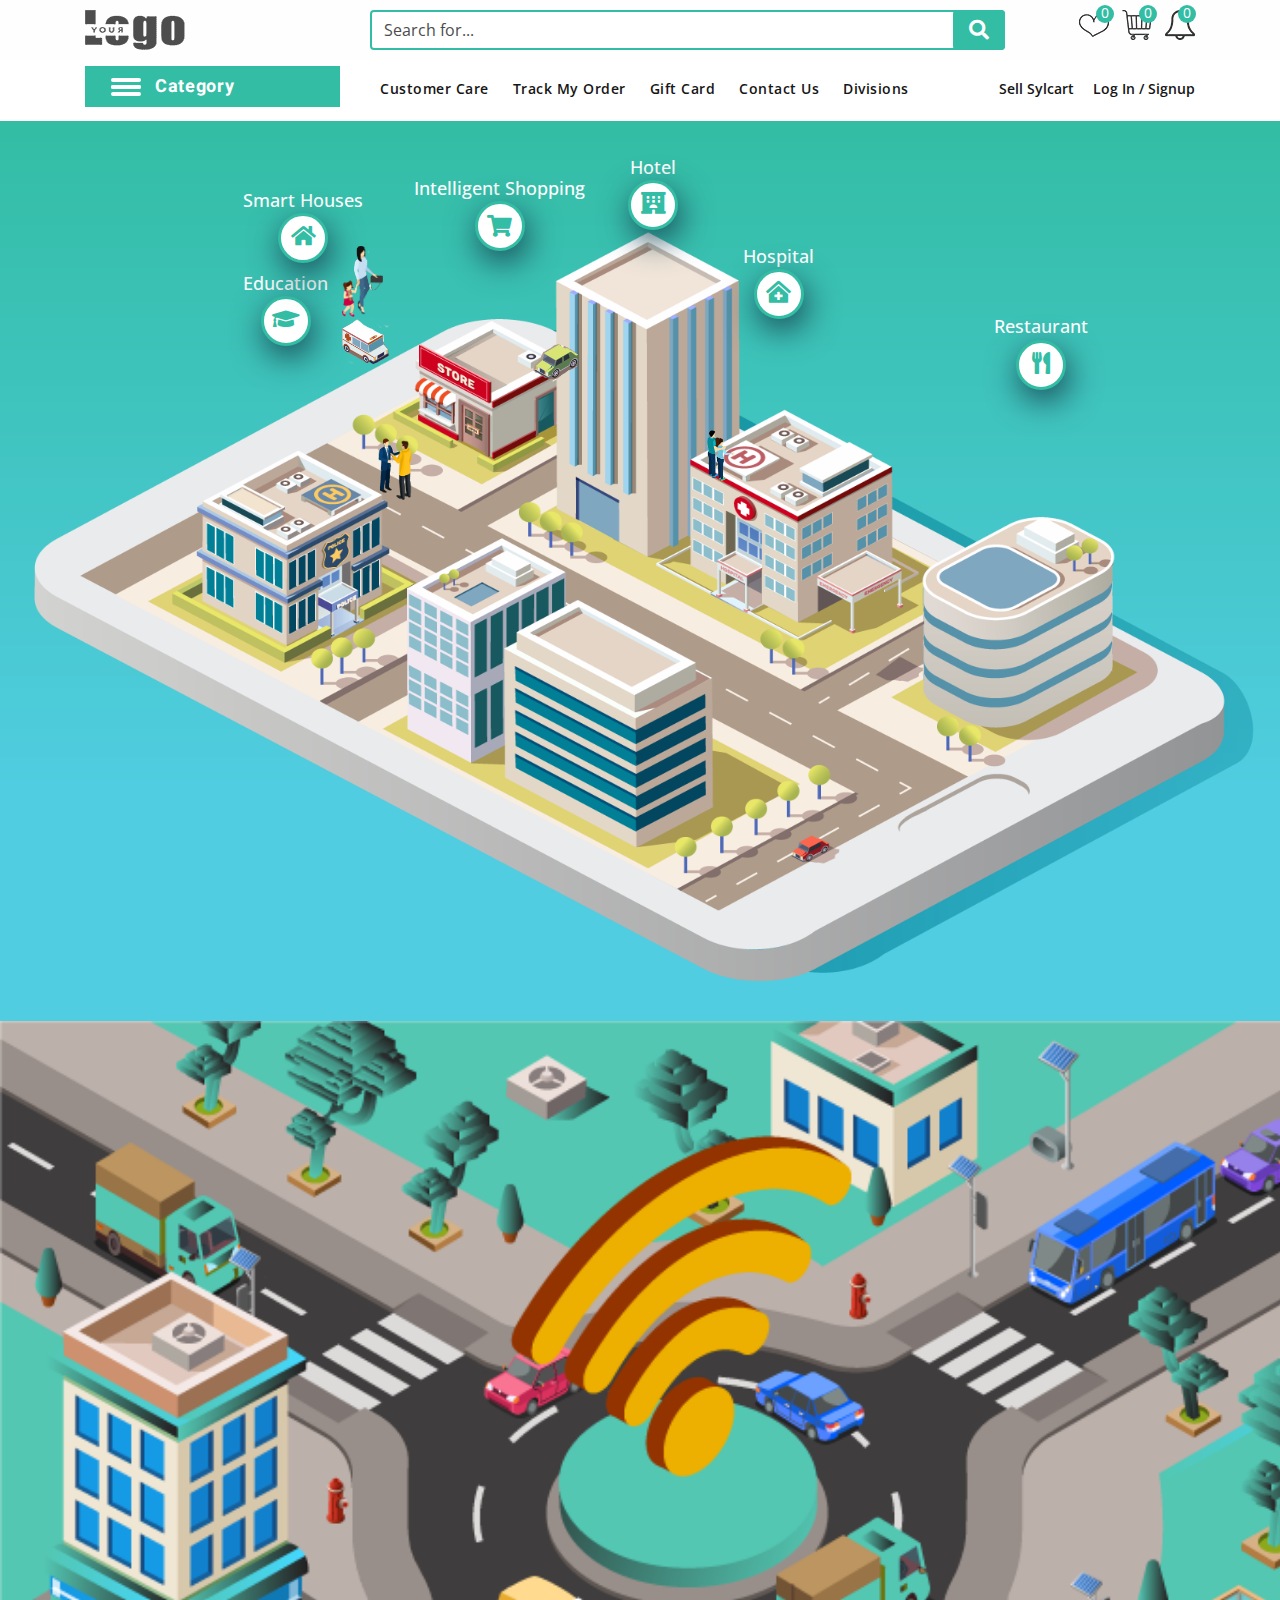
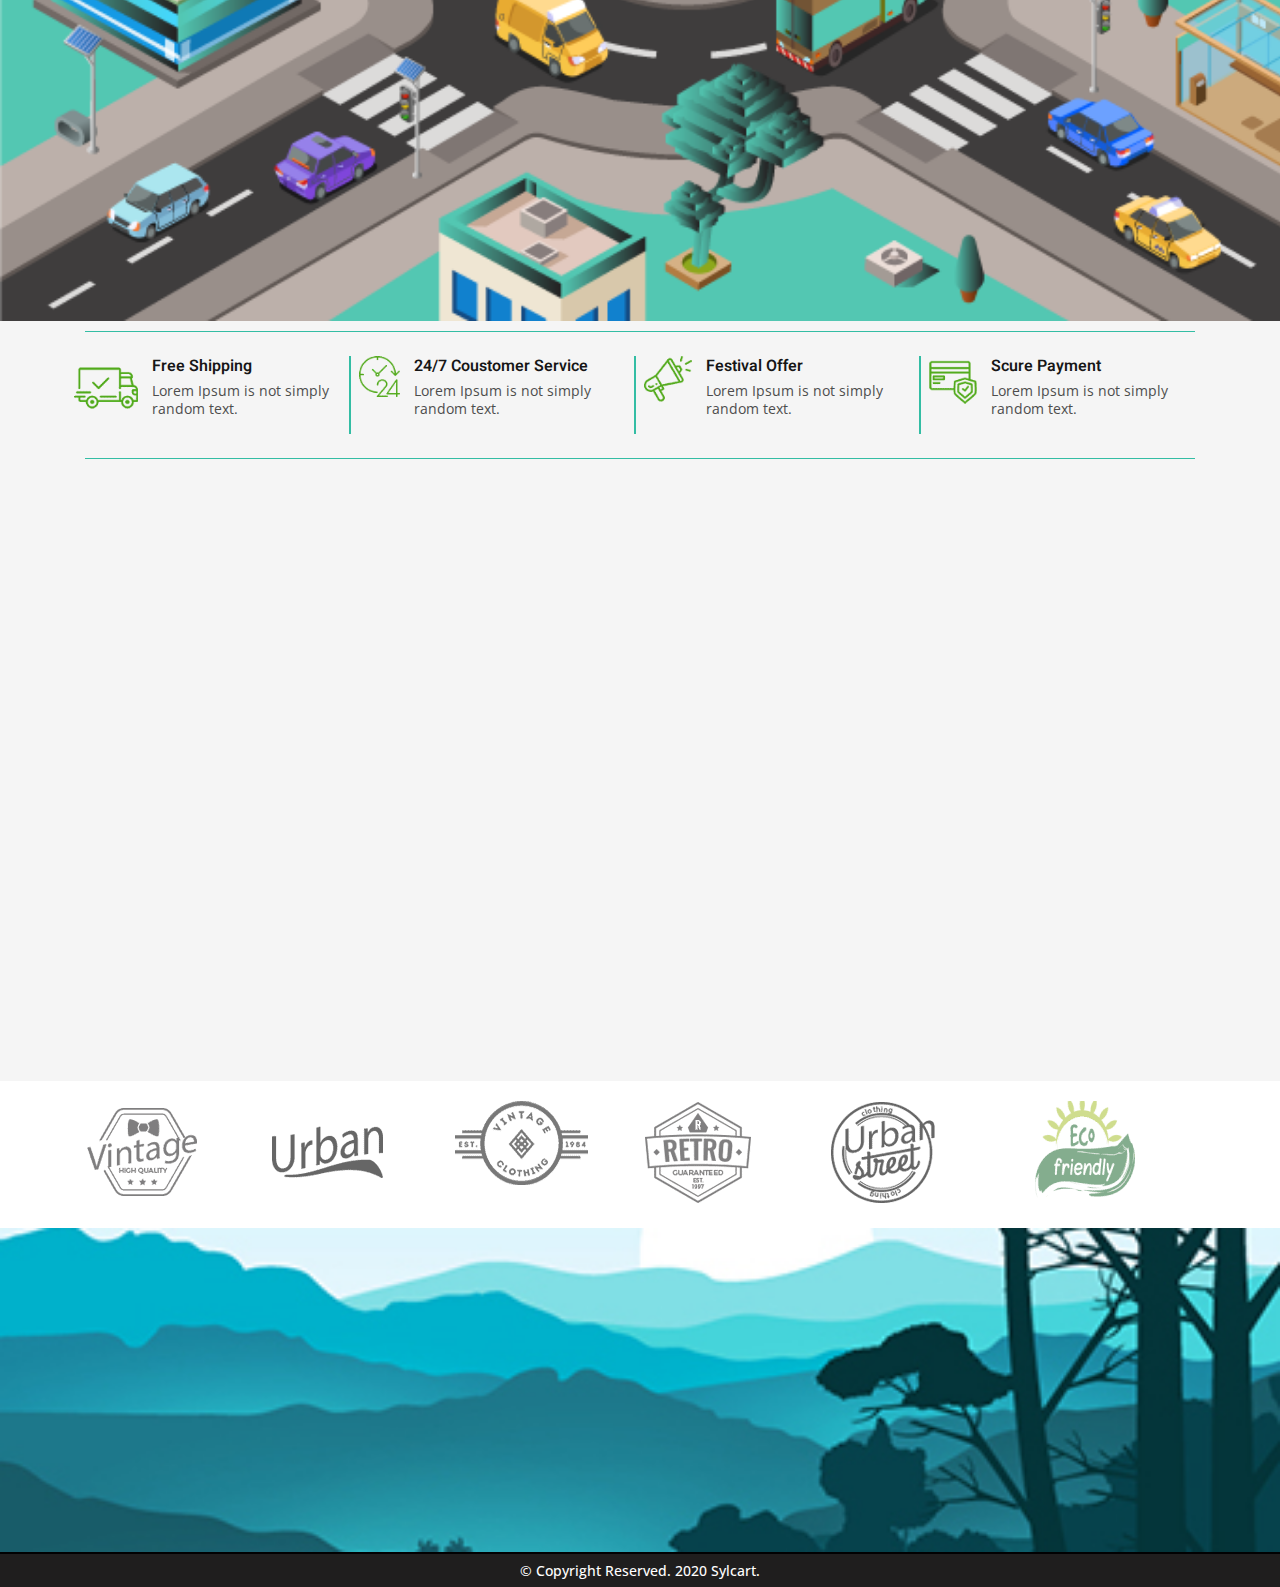
==== commit 4f1734bc: "updated" ====
--- a/index.html
+++ b/index.html
@@ -178,6 +178,18 @@
 						<li><a href="#">track my order</a></li>
 						<li><a href="#">gift card</a></li>
 						<li><a href="#">contact us</a></li>
+						<li><a href="#">divisions</a>
+							<ul class="sub_menu">
+								<li><a href="#">dhaka</a></li>
+								<li><a href="#">sylhet</a></li>
+								<li><a href="#">barishal</a></li>
+								<li><a href="#">chittagong</a></li>
+								<li><a href="#">mymensingh</a></li>
+								<li><a href="#">khulna</a></li>
+								<li><a href="#">rajshahi </a></li>
+								<li><a href="#">rangpur </a></li>
+							</ul>
+						</li>
 					</ul>
 				</div>
 			</div>
--- a/assets/css/style.css
+++ b/assets/css/style.css
@@ -103,13 +103,14 @@
   font-size: 30px;
   line-height: 1.5;
   text-transform: capitalize;
-  color: #161616;
+  color: #33BDA4;
   font-weight: 400;
   margin: 0;
 }
 
 .section_titel h4 span {
   font-weight: 700;
+  color: #161616;
 }
 
 .loader_box {
@@ -408,7 +409,12 @@
 }
 
 header.header_area .top_mid_menu ul li {
-  margin: 0 14px;
+  position: relative;
+  margin: 0 10px;
+}
+
+header.header_area .top_mid_menu ul li:last-child {
+  margin-right: 0;
 }
 
 header.header_area .top_mid_menu ul li a {
@@ -422,6 +428,37 @@
 
 header.header_area .top_mid_menu ul li a:hover {
   color: #33BDA4;
+}
+
+header.header_area .top_mid_menu ul li .sub_menu {
+  position: absolute;
+  background: #ffffff;
+  width: 160px;
+  top: 100%;
+  padding: 20px 0px;
+  opacity: 1;
+  visibility: hidden;
+  -webkit-box-shadow: 0px 0px 27px 0px #e5e5e5;
+  box-shadow: 0px 0px 27px 0px #e5e5e5;
+  left: 0px;
+  transition: .3s;
+  -webkit-transition: .3s;
+  -moz-transition: .3s;
+  -ms-transition: .3s;
+  -o-transition: .3s;
+  z-index: 9;
+}
+
+header.header_area .top_mid_menu ul li .sub_menu li {
+  display: block;
+  width: 100%;
+  position: relative;
+  padding: 4px 16px;
+}
+
+header.header_area .top_mid_menu ul li:hover .sub_menu {
+  visibility: visible;
+  opacity: 1;
 }
 
 header.header_area .top_bar_right {
@@ -614,6 +651,7 @@
 }
 
 .mb_header_area .modal .modal-content .modal-body #myTabContent .top_mid_menu ul li {
+  position: relative;
   display: block;
   margin: 0 6px 10px 0;
 }
@@ -629,6 +667,35 @@
 
 .mb_header_area .modal .modal-content .modal-body #myTabContent .top_mid_menu ul li a:hover {
   color: #33BDA4;
+}
+
+.mb_header_area .modal .modal-content .modal-body #myTabContent .top_mid_menu ul li .sub_menu {
+  position: absolute;
+  background: #ffffff;
+  width: 308px;
+  top: 100%;
+  padding: 20px 0px;
+  opacity: 1;
+  visibility: hidden;
+  left: -16px;
+  transition: .3s;
+  -webkit-transition: .3s;
+  -moz-transition: .3s;
+  -ms-transition: .3s;
+  -o-transition: .3s;
+  z-index: 9;
+}
+
+.mb_header_area .modal .modal-content .modal-body #myTabContent .top_mid_menu ul li .sub_menu li {
+  display: block;
+  width: 100%;
+  position: relative;
+  padding: 4px 16px;
+}
+
+.mb_header_area .modal .modal-content .modal-body #myTabContent .top_mid_menu ul li:hover .sub_menu {
+  visibility: visible;
+  opacity: 1;
 }
 
 .mb_header_area .modal .modal-content .modal-body #myTabContent .left_menu {
@@ -790,6 +857,47 @@
 }
 
 .middle_content_area .hero_area_banner .banner_img .owl-dots .owl-dot.active span {
+  background: #33BDA4;
+  width: 30px;
+  height: 10px;
+}
+
+.middle_content_area .hero_area_banner .banner_2_img {
+  position: relative;
+}
+
+.middle_content_area .hero_area_banner .banner_2_img .banner_item_ctn img {
+  width: 100%;
+  margin: 0 0px 0 0;
+  height: 350px;
+}
+
+.middle_content_area .hero_area_banner .banner_2_img .owl-carousel button.owl-dot {
+  background: 0 0;
+  color: inherit;
+  border: none;
+  padding: 0 !important;
+  font: inherit;
+}
+
+.middle_content_area .hero_area_banner .banner_2_img .owl-dots {
+  position: absolute;
+  bottom: 0;
+  left: 46%;
+}
+
+.middle_content_area .hero_area_banner .banner_2_img .owl-dots .owl-dot span {
+  width: 10px;
+  height: 10px;
+  margin: 5px 7px;
+  background: #D6D6D6;
+  display: block;
+  -webkit-transition: opacity .2s ease;
+  transition: opacity .2s ease;
+  border-radius: 30px;
+}
+
+.middle_content_area .hero_area_banner .banner_2_img .owl-dots .owl-dot.active span {
   background: #33BDA4;
   width: 30px;
   height: 10px;
@@ -1290,7 +1398,7 @@
   content: '';
   left: 0;
   bottom: -8px;
-  border: 2px solid #51AA1B;
+  border: 2px solid #33BDA4;
   width: 33%;
   height: 2px;
   border-radius: 20px;
@@ -4308,7 +4416,7 @@
   text-transform: capitalize;
   font-weight: 600;
   line-height: 20px;
-  background: #51AA1B;
+  background: #33BDA4;
   padding: 6px 40px;
   font-size: 18px;
   color: #fff;
@@ -4460,7 +4568,7 @@
   text-transform: capitalize;
   font-weight: 600;
   line-height: 20px;
-  background: #51AA1B;
+  background: #33BDA4;
   padding: 6px 40px;
   font-size: 18px;
   color: #fff;
@@ -5145,4 +5253,627 @@
   width: 100%;
   height: 100vh;
 }
+
+.hospital_area .filter_area {
+  border: 1px solid #4d4d4d;
+  border-radius: 10px;
+  padding: 20px 16px;
+  -webkit-border-radius: 10px;
+  -moz-border-radius: 10px;
+  -ms-border-radius: 10px;
+  -o-border-radius: 10px;
+  position: relative;
+  top: 80px;
+}
+
+.hospital_area .filter_area .filter_titel {
+  margin-bottom: 15px;
+}
+
+.hospital_area .filter_area .filter_titel h4 {
+  margin: 0;
+  color: #161616;
+  font-size: 18px;
+  font-weight: 500;
+  line-height: 1;
+  text-transform: capitalize;
+  padding: 15px 25px 0px 10px;
+  text-align: center;
+  letter-spacing: 1px;
+}
+
+.hospital_area .filter_area .hospital_filter_box .titel h5 {
+  font-size: 16px;
+  line-height: 1.5;
+  color: #161616;
+  text-transform: capitalize;
+  font-weight: 600;
+}
+
+.hospital_area .filter_area .hospital_filter_box .box_ctn .search_for {
+  position: relative;
+}
+
+.hospital_area .filter_area .hospital_filter_box .box_ctn .search_for p {
+  text-align: right;
+  font-weight: 400;
+  font-size: 14px;
+  line-height: 1.5;
+  text-transform: capitalize;
+  color: #4d4d4d;
+}
+
+.hospital_area .filter_area .hospital_filter_box .box_ctn .search_for p a.btn {
+  background: transparent;
+  border: 1px solid #161616;
+  text-transform: capitalize;
+  font-weight: 400;
+  font-size: 14px;
+  line-height: 1.2;
+  color: #161616;
+  position: relative;
+  width: 216px;
+  text-align: left;
+  padding: 8px 10px 8px 8px;
+  border-radius: 6px;
+  -webkit-border-radius: 6px;
+  -moz-border-radius: 6px;
+  -ms-border-radius: 6px;
+  -o-border-radius: 6px;
+}
+
+.hospital_area .filter_area .hospital_filter_box .box_ctn .search_for p a.btn::after {
+  position: absolute;
+  content: '\f078';
+  right: 10px;
+  top: 10px;
+  font-size: 14px;
+  font-weight: 600;
+  color: #161616;
+  font-family: "Font Awesome 5 Free";
+}
+
+.hospital_area .filter_area .hospital_filter_box .box_ctn .brand_item .form-group {
+  display: block;
+  margin-left: 5px;
+  margin-bottom: 0px;
+}
+
+.hospital_area .filter_area .hospital_filter_box .box_ctn .brand_item .form-group label {
+  font-size: 14px;
+  line-height: 1.5;
+  color: #161616;
+  text-transform: capitalize;
+  font-weight: 600;
+  position: relative;
+  padding-left: 25px;
+}
+
+.hospital_area .filter_area .hospital_filter_box .box_ctn .brand_item .form-group label input[type=checkbox] {
+  position: absolute;
+  opacity: 0;
+  cursor: pointer;
+  height: 0;
+  width: 0;
+}
+
+.hospital_area .filter_area .hospital_filter_box .box_ctn .brand_item .form-group label input[type=checkbox]:checked .check_mark {
+  background: #161616;
+}
+
+.hospital_area .filter_area .hospital_filter_box .box_ctn .brand_item .form-group label .check_mark {
+  position: absolute;
+  height: 14px;
+  width: 14px;
+  background-color: #eee;
+  left: 0;
+  top: 5px;
+  border: 1px solid #161616;
+}
+
+.hospital_area .filter_area .hospital_filter_box .box_ctn .brand_item .form-group label .check_mark:after {
+  content: '\f00c';
+  display: block;
+  width: 12px;
+  color: #fff;
+  background-color: #fff;
+  font-size: 8px;
+  line-height: 12px;
+  text-align: center;
+  font-family: "Font Awesome 5 Free";
+}
+
+.hospital_area .filter_area .hospital_filter_box .box_ctn .brand_item .form-group label input:checked ~ .check_mark {
+  border: 1px solid #33BDA4;
+}
+
+.hospital_area .filter_area .hospital_filter_box .box_ctn .brand_item .form-group label input:checked ~ .check_mark::after {
+  color: #33BDA4;
+  background: #fff;
+}
+
+.hospital_area .hospital_list_area ul li.hospital_ctn {
+  width: 208px;
+  margin-right: 2px;
+}
+
+.hospital_area .hospital_list_area ul li.hospital_ctn .card {
+  margin: 5px 0px;
+  border: none;
+  overflow: hidden;
+  height: 220px;
+  background-color: #fff;
+  border-radius: 20%;
+  -webkit-border-radius: 20%;
+  -moz-border-radius: 20%;
+  -ms-border-radius: 20%;
+  -o-border-radius: 20%;
+}
+
+.hospital_area .hospital_list_area ul li.hospital_ctn .card .hospital_img {
+  position: relative;
+  display: block;
+  -webkit-transition: all 700ms ease-in-out;
+  transition: all 700ms ease-in-out;
+  padding: 20px;
+}
+
+.hospital_area .hospital_list_area ul li.hospital_ctn .card .hospital_img img {
+  border-radius: 20%;
+  -webkit-border-radius: 20%;
+  -moz-border-radius: 20%;
+  -ms-border-radius: 20%;
+  -o-border-radius: 20%;
+}
+
+.hospital_area .hospital_list_area ul li.hospital_ctn .card .hospital_img .hover_ctn {
+  position: absolute;
+  bottom: 20px;
+  right: 30%;
+  visibility: hidden;
+}
+
+.hospital_area .hospital_list_area ul li.hospital_ctn .card .hospital_img .hover_ctn ul li {
+  background: #33BDA4;
+  width: 36px;
+  height: 36px;
+  border-radius: 30px;
+  -webkit-border-radius: 30px;
+  -moz-border-radius: 30px;
+  -ms-border-radius: 30px;
+  -o-border-radius: 30px;
+  margin-right: 6px;
+  padding: 7px 6px;
+  text-align: center;
+}
+
+.hospital_area .hospital_list_area ul li.hospital_ctn .card .hospital_img .hover_ctn ul li:last-child {
+  margin-right: 0;
+}
+
+.hospital_area .hospital_list_area ul li.hospital_ctn .card .hospital_img .hover_ctn ul li a i {
+  color: #ffffff;
+  font-size: 20px;
+}
+
+.hospital_area .hospital_list_area ul li.hospital_ctn .card .card-body {
+  padding: 0px 14px 10px 14px;
+}
+
+.hospital_area .hospital_list_area ul li.hospital_ctn .card .card-body p {
+  color: #161616;
+  font-size: 13px;
+  line-height: 1.5;
+  text-transform: capitalize;
+  letter-spacing: 0.75px;
+  font-weight: 600;
+  text-align: center;
+  cursor: pointer;
+}
+
+.hospital_area .hospital_list_area ul li.hospital_ctn .card .card-body p:hover {
+  color: #33BDA4;
+}
+
+.hospital_area .hospital_list_area ul li.hospital_ctn .card:hover .hover_ctn {
+  visibility: visible;
+  bottom: 30px;
+  transition: .6s;
+  -webkit-transition: .6s;
+  -moz-transition: .6s;
+  -ms-transition: .6s;
+  -o-transition: .6s;
+}
+
+.hospital_area .hospital_list_area ul li.hospital_ctn .card:hover {
+  -webkit-box-shadow: 0 2px 4px 0 rgba(0, 0, 0, 0.25);
+          box-shadow: 0 2px 4px 0 rgba(0, 0, 0, 0.25);
+}
+
+.faciliti_area .box_1 {
+  background: #33BDA4;
+}
+
+.faciliti_area .box_2 {
+  background: #2CA690;
+}
+
+.faciliti_area .box_3 {
+  background: #0c8e77;
+}
+
+.faciliti_area .box_4 {
+  background: #0e7563;
+}
+
+.faciliti_area .faciliti_box {
+  position: relative;
+  padding: 10px;
+}
+
+.faciliti_area .faciliti_box a {
+  display: -webkit-box;
+  display: -ms-flexbox;
+  display: flex;
+}
+
+.faciliti_area .faciliti_box a .facilitics_item_img .ambu_img {
+  width: 100%;
+}
+
+.faciliti_area .faciliti_box a .facilitics_item_img img {
+  width: 60px;
+}
+
+.faciliti_area .faciliti_box a .box_txt {
+  position: absolute;
+  top: 26px;
+  left: 32%;
+}
+
+.faciliti_area .faciliti_box a .box_txt p {
+  color: #ffffff;
+  font-size: 20px;
+  font-weight: 400;
+  line-height: 1.4;
+  text-transform: capitalize;
+}
+
+.single_hospital_area {
+  background: #fff;
+}
+
+.single_hospital_area .hospital_left_sidebar .nav a.nav-link {
+  background: #33BDA4;
+  color: #ffffff;
+  text-transform: capitalize;
+  font-size: 14px;
+  font-weight: 500;
+  line-height: 1.4;
+  padding: 10px 16px;
+  margin-bottom: 4px;
+}
+
+.single_hospital_area .single_hospital_ctn .single_ctn .single_ctn_titel h3 {
+  font-weight: 400;
+  font-size: 22px;
+  line-height: 1.4;
+  text-transform: capitalize;
+  color: #161616;
+  margin-bottom: 20px;
+}
+
+.single_hospital_area .single_hospital_ctn .single_ctn .single_txt h5 {
+  font-weight: 600;
+  font-size: 18px;
+  line-height: 1.4;
+  text-transform: capitalize;
+  color: #161616;
+}
+
+.single_hospital_area .single_hospital_ctn .single_ctn .single_txt p {
+  font-weight: 400;
+  font-size: 14px;
+  line-height: 1.4;
+  color: #161616;
+}
+
+.single_hospital_area .single_hospital_ctn .single_ctn .single_txt .hospital_accordion h3 {
+  font-size: 16px;
+  line-height: 1.4;
+  color: #ffffff;
+  background: #33BDA4;
+}
+
+.single_hospital_area .single_hospital_ctn .single_ctn .single_txt .ziehharmonika .active .arrowDown {
+  bottom: -13px;
+  border-color: #33bda4 transparent transparent transparent;
+  opacity: 1;
+}
+
+.single_hospital_area .single_hospital_ctn .single_ctn .consaltant_list {
+  display: -webkit-box;
+  display: -ms-flexbox;
+  display: flex;
+}
+
+.single_hospital_area .single_hospital_ctn .single_ctn .consaltant_list ul li.single_consaltant {
+  margin-bottom: 22px;
+}
+
+.single_hospital_area .single_hospital_ctn .single_ctn .consaltant_list ul li.single_consaltant .media .media-body {
+  position: relative;
+  top: 30px;
+}
+
+.single_hospital_area .single_hospital_ctn .single_ctn .consaltant_list ul li.single_consaltant .media .media-body h6 {
+  font-weight: 600;
+  font-size: 16px;
+  line-height: 1.4;
+  color: #161616;
+  margin-bottom: 6px;
+  text-transform: capitalize;
+}
+
+.single_hospital_area .single_hospital_ctn .single_ctn .consaltant_list ul li.single_consaltant .media .media-body p {
+  font-weight: 400;
+  font-size: 14px;
+  line-height: 1.4;
+  color: #161616;
+  margin-bottom: 6px;
+}
+
+.single_hospital_area .single_hospital_ctn .single_ctn .consaltant_list ul li.single_consaltant .media .media-body .consaltant_btn {
+  margin-top: 50px;
+}
+
+.single_hospital_area .single_hospital_ctn .single_ctn .consaltant_list ul li.single_consaltant .media .media-body .consaltant_btn .btn {
+  text-transform: capitalize;
+  font-weight: 600;
+  line-height: 1;
+  background: #33BDA4;
+  padding: 10px 16px;
+  font-size: 16px;
+  color: #fff;
+}
+
+.single_hospital_area .single_hospital_ctn .single_ctn .consaltant_list ul li.single_consaltant .media .media-body .consaltant_btn .btn:hover {
+  transform: translateY(-3px);
+  -webkit-transform: translateY(-3px);
+  -moz-transform: translateY(-3px);
+  -ms-transform: translateY(-3px);
+  -o-transform: translateY(-3px);
+  transition: .2s;
+  -webkit-transition: .2s;
+  -moz-transition: .2s;
+  -ms-transition: .2s;
+  -o-transition: .2s;
+}
+
+.single_hospital_area .single_hospital_ctn .single_ctn .consaltant_list .search_consaltant p {
+  font-weight: 400;
+  font-size: 16px;
+  line-height: 1.4;
+  color: #161616;
+  margin-bottom: 6px;
+}
+
+.single_hospital_area .single_hospital_ctn .single_ctn .consaltant_list .search_consaltant .sort_by_ctn {
+  position: relative;
+  top: 0px;
+}
+
+.single_hospital_area .single_hospital_ctn .single_ctn .consaltant_list .search_consaltant .sort_by_ctn .sort_by_option {
+  -webkit-box-shadow: 2px 6px 18px 0px #fff;
+          box-shadow: 2px 6px 18px 0px #fff;
+}
+
+.single_hospital_area .single_hospital_ctn .single_ctn .pateient_details {
+  background: #ffffff;
+  margin-left: 120px;
+}
+
+.single_hospital_area .single_hospital_ctn .single_ctn .pateient_details input {
+  border: 1px solid #33BDA4;
+  width: 50%;
+  height: 40px;
+  margin-bottom: 8px;
+}
+
+.single_hospital_area .single_hospital_ctn .single_ctn .pateient_details input:focus {
+  border: 1px solid #33BDA4;
+}
+
+.single_hospital_area .single_hospital_ctn .single_ctn .pateient_details input::-webkit-input-placeholder {
+  font-weight: 400;
+  font-size: 14px;
+  color: #887788;
+}
+
+.single_hospital_area .single_hospital_ctn .single_ctn .pateient_details input:-ms-input-placeholder {
+  font-weight: 400;
+  font-size: 14px;
+  color: #887788;
+}
+
+.single_hospital_area .single_hospital_ctn .single_ctn .pateient_details input::-ms-input-placeholder {
+  font-weight: 400;
+  font-size: 14px;
+  color: #887788;
+}
+
+.single_hospital_area .single_hospital_ctn .single_ctn .pateient_details input::placeholder {
+  font-weight: 400;
+  font-size: 14px;
+  color: #887788;
+}
+
+.single_hospital_area .single_hospital_ctn .single_ctn .pateient_details textarea {
+  border: 1px solid #33BDA4;
+  width: 50%;
+  height: 100px;
+  margin-bottom: 10px;
+}
+
+.single_hospital_area .single_hospital_ctn .single_ctn .pateient_details textarea:focus {
+  border: 1px solid #33BDA4;
+}
+
+.single_hospital_area .single_hospital_ctn .single_ctn .pateient_details textarea::-webkit-input-placeholder {
+  font-weight: 400;
+  font-size: 14px;
+  color: #887788;
+}
+
+.single_hospital_area .single_hospital_ctn .single_ctn .pateient_details textarea:-ms-input-placeholder {
+  font-weight: 400;
+  font-size: 14px;
+  color: #887788;
+}
+
+.single_hospital_area .single_hospital_ctn .single_ctn .pateient_details textarea::-ms-input-placeholder {
+  font-weight: 400;
+  font-size: 14px;
+  color: #887788;
+}
+
+.single_hospital_area .single_hospital_ctn .single_ctn .pateient_details textarea::placeholder {
+  font-weight: 400;
+  font-size: 14px;
+  color: #887788;
+}
+
+.single_hospital_area .single_hospital_ctn .single_ctn .pateient_details .days p {
+  color: #161616;
+  font-size: 14px;
+  line-height: 1.5;
+  font-weight: 600;
+}
+
+.single_hospital_area .single_hospital_ctn .single_ctn .pateient_details .days .day .form-group {
+  display: block;
+  margin-left: 5px;
+  margin-bottom: 0px;
+}
+
+.single_hospital_area .single_hospital_ctn .single_ctn .pateient_details .days .day .form-group label {
+  font-size: 14px;
+  line-height: 1.5;
+  color: #161616;
+  text-transform: capitalize;
+  font-weight: 600;
+  position: relative;
+  padding-left: 25px;
+}
+
+.single_hospital_area .single_hospital_ctn .single_ctn .pateient_details .days .day .form-group label input[type=checkbox] {
+  position: absolute;
+  opacity: 0;
+  cursor: pointer;
+  height: 0;
+  width: 0;
+}
+
+.single_hospital_area .single_hospital_ctn .single_ctn .pateient_details .days .day .form-group label input[type=checkbox]:checked .check_mark {
+  background: #161616;
+}
+
+.single_hospital_area .single_hospital_ctn .single_ctn .pateient_details .days .day .form-group label .check_mark {
+  position: absolute;
+  height: 14px;
+  width: 14px;
+  background-color: #eee;
+  left: 0;
+  top: 5px;
+  border: 1px solid #161616;
+}
+
+.single_hospital_area .single_hospital_ctn .single_ctn .pateient_details .days .day .form-group label .check_mark:after {
+  content: '\f00c';
+  display: block;
+  width: 12px;
+  color: #fff;
+  background-color: #fff;
+  font-size: 8px;
+  line-height: 12px;
+  text-align: center;
+  font-family: "Font Awesome 5 Free";
+}
+
+.single_hospital_area .single_hospital_ctn .single_ctn .pateient_details .days .day .form-group label input:checked ~ .check_mark {
+  border: 1px solid #33BDA4;
+}
+
+.single_hospital_area .single_hospital_ctn .single_ctn .pateient_details .days .day .form-group label input:checked ~ .check_mark::after {
+  color: #33BDA4;
+  background: #fff;
+}
+
+.single_hospital_area .single_hospital_ctn .single_ctn .helth_ques p {
+  font-weight: 600;
+  font-size: 16px;
+  line-height: 1.4;
+  color: #161616;
+}
+
+.single_hospital_area .single_hospital_ctn .single_ctn .helth_ques p a {
+  color: #33BDA4;
+  text-decoration: underline;
+}
+
+.single_hospital_area .hos_right {
+  padding-right: 0;
+  padding-left: 0;
+}
+
+.single_hospital_area .hospital_right_ctn .right_ctn h4 {
+  font-size: 18px;
+  line-height: 1.4;
+  color: #161616;
+  font-weight: 600;
+  text-transform: capitalize;
+  position: relative;
+}
+
+.single_hospital_area .hospital_right_ctn .right_ctn h4::after {
+  position: absolute;
+  content: '';
+  border-bottom: 2px solid #33BDA4;
+  width: 40%;
+  height: 2px;
+  left: 0;
+  bottom: -2px;
+}
+
+.single_hospital_area .hospital_right_ctn .right_ctn ul li {
+  position: relative;
+  display: block;
+  margin-bottom: 7px;
+  padding-left: 14px;
+}
+
+.single_hospital_area .hospital_right_ctn .right_ctn ul li::before {
+  position: absolute;
+  content: '';
+  width: 8px;
+  height: 8px;
+  background-color: #33BDA4;
+  left: 0;
+  top: 17%;
+}
+
+.single_hospital_area .hospital_right_ctn .right_ctn ul li a {
+  font-weight: 400;
+  color: #161616;
+  font-size: 14px;
+  line-height: 1.4;
+  -webkit-text-decoration: underline dotted #33BDA4 1px;
+          text-decoration: underline dotted #33BDA4 1px;
+}
+
+.single_hospital_area .hospital_right_ctn .right_ctn ul li a:hover {
+  color: #33BDA4;
+  -webkit-text-decoration: underline solid #33BDA4 1px;
+          text-decoration: underline solid #33BDA4 1px;
+}
 /*# sourceMappingURL=style.css.map */--- a/assets/css/responsive.css
+++ b/assets/css/responsive.css
@@ -260,6 +260,9 @@
     width: 259px;
     margin-right: 4px;
   }
+  .mb_header_area .modal .modal-content .modal-body #myTabContent .top_mid_menu ul li .sub_menu {
+    width: 348px;
+  }
   .middle_content_area .hero_area_banner .banner_img .owl-dots {
     left: 40%;
   }
@@ -363,6 +366,9 @@
   }
   .mb_header_area {
     display: block;
+  }
+  .mb_header_area .modal .modal-content .modal-body #myTabContent .top_mid_menu ul li .sub_menu {
+    width: 348px;
   }
   .shopping_mall_area .all_shopping_mall ul li {
     width: 230px;
@@ -439,7 +445,10 @@
     margin-right: 12px;
   }
   header.header_area .top_mid_menu ul li {
-    margin: 0 4px;
+    margin: 0 3px;
+  }
+  header.header_area .top_mid_menu ul li a {
+    font-size: 13px;
   }
   .shopping_mall_area .all_shopping_mall ul li {
     width: 230px;
